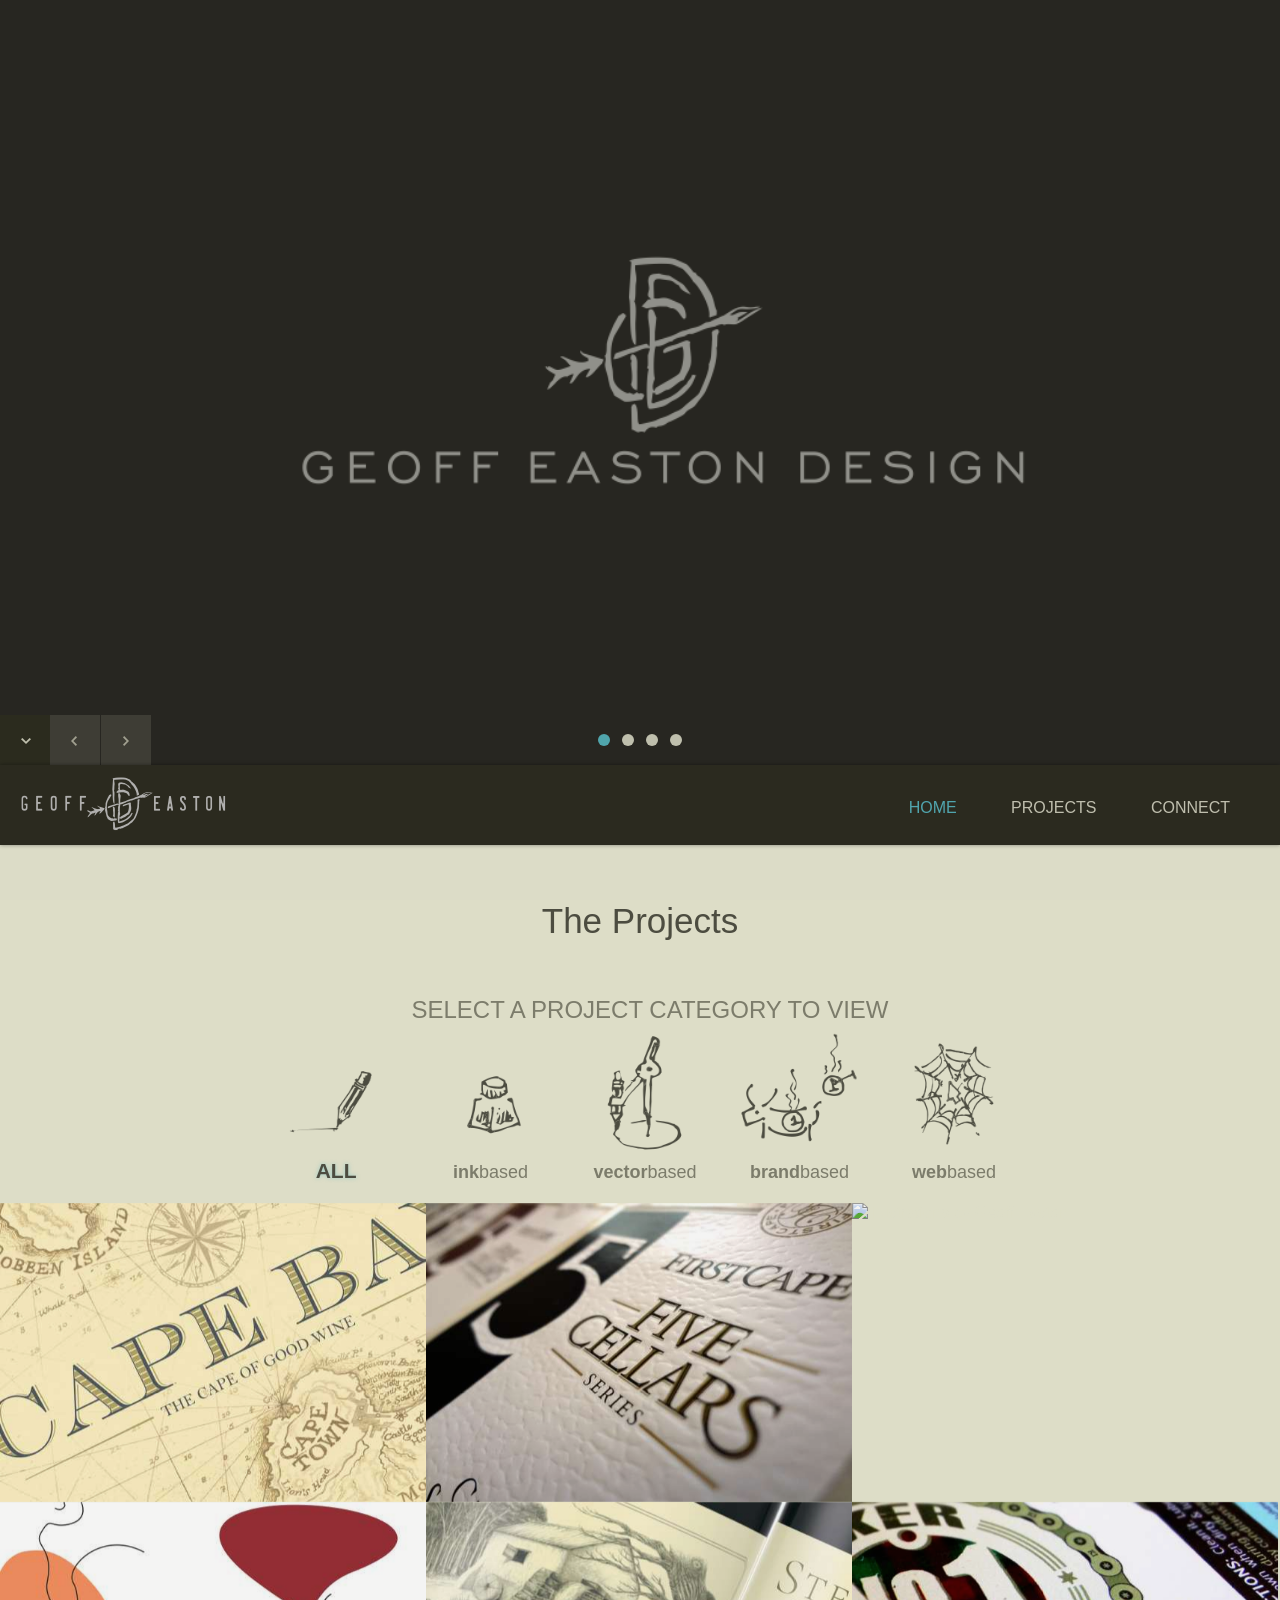
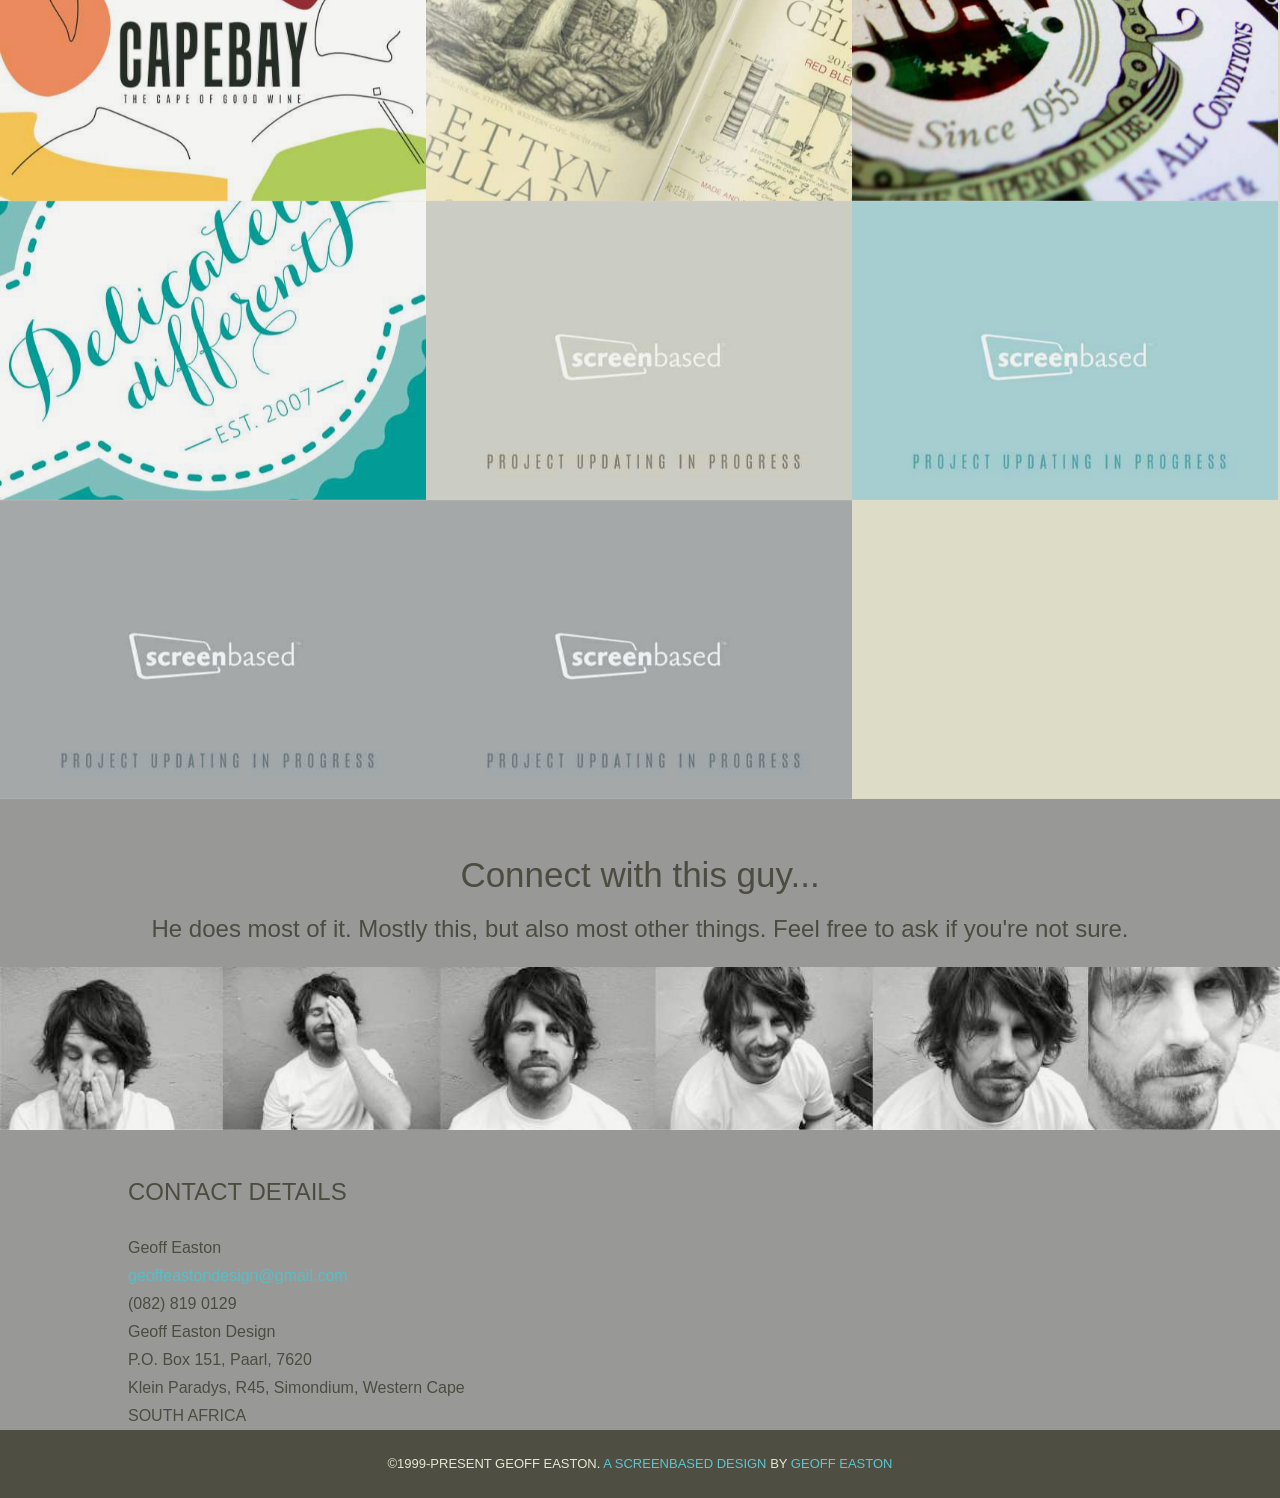
==== index.html @ 58794c1d "Update CSS and JS file paths to relative" ====
<!DOCTYPE html>
<!--[if lt IE 7]><html class="no-js lt-ie9 lt-ie8 lt-ie7" lang="en"> <![endif]-->
<!--[if (IE 7)&!(IEMobile)]><html class="no-js lt-ie9 lt-ie8" lang="en"><![endif]-->
<!--[if (IE 8)&!(IEMobile)]><html class="no-js lt-ie9" lang="en"><![endif]-->
<!--[if (IE 9)]><html class="no-js ie9" lang="en"><![endif]-->
<!--[if gt IE 8]><!--> <html lang="en-US"> <!--<![endif]-->
<head>

<!-- Meta Tags -->
<meta http-equiv="Content-Type" content="text/html; charset='UTF-8'" />
<meta charset="utf-8">
    <meta http-equiv="X-UA-Compatible" content="IE=edge">
   
<title>Geoff Easton | Graphic &amp; Web Design</title>   

<meta name="description" content="Graphic design, from concept to multiple applications — for screen based web applications, or onto any printed media, indoor/outdoor &amp; vehiclie branding applications. Part of the graphic evolution since 1999." /> 

<!-- Mobile Specifics -->
<meta name="viewport" content="width=device-width, initial-scale=1.0">
<meta name="HandheldFriendly" content="true"/>
<meta name="MobileOptimized" content="320"/>   

<!-- Mobile Internet Explorer ClearType Technology -->
<!--[if IEMobile]>  <meta http-equiv="cleartype" content="on">  <![endif]-->
<meta name="p:domain_verify" content="82f7ce774ece7b54156b6fbfa8136efe"/>
<!-- Bootstrap -->
<link href="./_include/css/bootstrap.min.css" rel="stylesheet">

<!-- Main Style -->
<link href="./_include/css/main.css" rel="stylesheet">

<!-- Supersized -->
<link href="./_include/css/supersized.css" rel="stylesheet">
<link href="./_include/css/supersized.shutter.css" rel="stylesheet">

<!-- FancyBox -->
<link href="./_include/css/fancybox/jquery.fancybox.css" rel="stylesheet">

<!-- Font Icons -->
<link href="./_include/css/fonts.css" rel="stylesheet">

<!-- Shortcodes -->
<link href="./_include/css/shortcodes.css" rel="stylesheet">

<!-- Responsive -->
<link href="./_include/css/bootstrap-responsive.min.css" rel="stylesheet">
<link href="./_include/css/responsive.css" rel="stylesheet">

<!-- Supersized -->
<link href="./_include/css/supersized.css" rel="stylesheet">
<link href="./_include/css/supersized.shutter.css" rel="stylesheet">

<!-- Google Font -->
<link href='http://fonts.googleapis.com/css?family=Titillium+Web:400,200,200italic,300,300italic,400italic,600,600italic,700,700italic,900' rel='stylesheet' type='text/css'>

<!-- Fav Icon -->
<link rel="icon" type="image/gif" href="favicon.ico">


<link rel="shortcut icon" href="#">

<link rel="apple-touch-icon" href="#">
<link rel="apple-touch-icon" sizes="114x114" href="#">
<link rel="apple-touch-icon" sizes="72x72" href="#">
<link rel="apple-touch-icon" sizes="144x144" href="#">

<!-- Modernizr -->
<script src="./_include/js/modernizr.js"></script>

<!-- Analytics -->
<script type="text/javascript">

  var _gaq = _gaq || [];
  _gaq.push(['_setAccount', 'Insert Your Code']);
  _gaq.push(['_trackPageview']);

  (function() {
    var ga = document.createElement('script'); ga.type = 'text/javascript'; ga.async = true;
    ga.src = ('https:' == document.location.protocol ? 'https://ssl' : 'http://www') + '.google-analytics.com/ga.js';
    var s = document.getElementsByTagName('script')[0]; s.parentNode.insertBefore(ga, s);
  })();

</script>
<!-- End Analytics -->

</head>


<body>

<!-- This section is for Splash Screen -->
<div class="ole">
<section id="jSplash">
	<div id="circle"></div>
</section>
</div>
<!-- End of Splash Screen -->

<!-- Homepage Slider -->
<div id="home-slider">	
    <div class="overlay"></div>

    <div class="slider-text">
    	<div id="slidecaption"></div>
    </div>   
	
	<div class="control-nav">
        <a id="prevslide" class="load-item"><i class="font-icon-arrow-simple-left"></i></a>
        <a id="nextslide" class="load-item"><i class="font-icon-arrow-simple-right"></i></a>
        <a id="nextsection" href="#work"><i class="font-icon-arrow-simple-down"></i></a>
		<ul id="slide-list"></ul>
        
        
    </div>
</div>
<!-- End Homepage Slider -->

<!-- Header -->
<header>
    <div class="sticky-nav">
    	<a id="mobile-nav" class="menu-nav" href="#menu-nav"></a>
        
        <div id="logo">
        	<a id="goUp" href="#home-slider" title="ScreenBased Graphic &amp; Web Design">ScreenBased</a>
        </div>
        
        <nav id="menu">
        	<ul id="menu-nav">
            	<li class="current"><a href="#home-slider">Home</a></li>
                <li><a href="#work">Projects</a></li>
                <li><a href="#contact">Connect</a></li>
				
            </ul>
        </nav>
        
    </div>
</header>
<!-- End Header -->

<!-- Our Work Section -->
<section id="work" class="page-alternate">
	
  	<!-- Title Page -->
        <header class="title-page">
            <h2 class="title">The Projects</h2>
        </header>
	<!-- End Title Page -->

    <!-- Portfolio Projects -->
   	 	<!-- Filter -->
            <nav id="options" class="work-nav text_align_center">
                <ul id="filters" class="option-set" data-option-key="filter">
                  	<h3 class="type-work">Select a project category to view</h3>
                    <li><a href="#filter" data-option-value="*" class="selected"><img id="half" src="_include/img/work/cat_sel/graphite.png"><br/> <b>ALL</b> </a></li>
					<li><a href="#filter" data-option-value=".ink"><img id="half" src="_include/img/work/cat_sel/ink.png"><br/> <b>ink</b>based </a></li>
                    <li><a href="#filter" data-option-value=".vector"><img id="half" src="_include/img/work/cat_sel/vector.png"><br/> <b>vector</b>based </a></li>
					<li><a href="#filter" data-option-value=".brand"><img id="half" src="_include/img/work/cat_sel/brand.png"><br/> <b>brand</b>based</a></li>
					<li><a href="#filter" data-option-value=".web"><img id="half" src="_include/img/work/cat_sel/web.png"><br/> <b>web</b>based</a></li>
                </ul>
            </nav>
		<!-- End Filter -->
     

            
      
               	
					<div id="projects" class="containerThumb">
                    	<ul id="thumbs" >
                        
									
                            
							
									<!-- Item Project and Filter Name CAPEBAY-->
                        	<li class="item-thumbs ink brand span4">
                            	<!-- Fancybox - Gallery Enabled - Title - Full Image -->
                            	<a class="hover-wrap" href="#capebay" role="button" data-toggle="modal"title="Product Label Design by Geoff Easton">
                                	<span class="overlay-img"></span>
                                    <span class="overlay-img-thumb font-icon-plus"></span>
                                </a>
                                <!-- Thumb Image and Description -->
                                <img src="_include/img/work/thumbs/CapeBay_thumb.jpg" alt="Product Label Design by Geoff Easton.">
                            </li>
                        	<!-- End Item Project -->
							
							
							
							<!-- Item Project and Filter Name 5_CELLARS-->
                        	<li class="item-thumbs brand vector span4">
                            	<!-- Fancybox - Gallery Enabled - Title - Full Image -->
                            	<a class="hover-wrap" href="#five" role="button" data-toggle="modal"title="Product Label Design by Geoff Easton">
                                	<span class="overlay-img"></span>
                                    <span class="overlay-img-thumb font-icon-plus"></span>
                                </a>
                                <!-- Thumb Image and Description -->
                                <img src="_include/img/work/thumbs/5cellars_thumb.jpg" alt="Product Label Design by Geoff Easton.">
                            </li>
                            
							
							
							<!-- Item Project and Filter Name LOST FACES OT LEGENDS-->
                        	<li class="item-thumbs ink span4">
                            	<!-- Fancybox - Gallery Enabled - Title - Full Image -->
                            	<a class="hover-wrap" href="#legend" role="button" data-toggle="modal"title="Illustrations by Geoff Easton">
                                	<span class="overlay-img"></span>
                                    <span class="overlay-img-thumb font-icon-plus"></span>
                                </a>
                                <!-- Thumb Image and Description -->
                                <img src="_include/img/work/thumbs/Illustration_thumb" alt="Illustrations by Geoff Easton.">
                            </li>
                        	<!-- End Item Project -->
							
							
							
							<!-- Item Project and Filter Name CAPEBAY MOUNTAIN RANGE-->
                        	<li class="item-thumbs vector brand span4">
                            	<!-- Fancybox - Gallery Enabled - Title - Full Image -->
                            	<a class="hover-wrap" href="#capebay_mt" role="button" data-toggle="modal"title="Product Label Design by Geoff Easton">
                                	<span class="overlay-img"></span>
                                    <span class="overlay-img-thumb font-icon-plus"></span>
                                </a>
                                <!-- Thumb Image and Description -->
                                <img src="_include/img/work/thumbs/CapeBayMount_thumb.jpg" alt="Product Label Design by Geoff Easton.">
                            </li>
                        	<!-- End Item Project -->
							
							
							
							<!-- Item Project and Filter Name STETTYN MILLSTONE RANGE-->
                        	<li class="item-thumbs ink brand span4">
                            	<!-- Fancybox - Gallery Enabled - Title - Full Image -->
                            	<a class="hover-wrap" href="#stettyn" role="button" data-toggle="modal"title="Illustrations and Product Label Design by Geoff Easton">
                                	<span class="overlay-img"></span>
                                    <span class="overlay-img-thumb font-icon-plus"></span>
                                </a>
                                <!-- Thumb Image and Description -->
                                <img src="_include/img/work/thumbs/stettyn_THUMB.jpg" alt="Product Label Design and Illustrations by Geoff Easton.">
                            </li>
                        	<!-- End Item Project -->
													
							
                            
							<!-- Item Project and Filter Name KER NO 1-->
                        	<li class="item-thumbs vector brand span4">
                            	<!-- Fancybox - Gallery Enabled - Title - Full Image -->
                            	<a class="hover-wrap" href="#ker" role="button" data-toggle="modal"title="Product Label Design by Geoff Easton">
                                	<span class="overlay-img"></span>
                                    <span class="overlay-img-thumb font-icon-plus"></span>
                                </a>
                                <!-- Thumb Image and Description -->
                                <img src="_include/img/work/thumbs/kerr1_thumb.jpg" alt="Product Label Design by Geoff Easton.">
                            </li>
                        	<!-- End Item Project -->
                            
							
							
							<!-- Item Project and Filter Name Delicately Different-->
                        	<li class="item-thumbs vector brand span4">
                            	<!-- Fancybox - Gallery Enabled - Title - Full Image -->
                            	<a class="hover-wrap" href="#DDiff" role="button" data-toggle="modal"title="Product Label Revamp by Geoff Easton">
                                	<span class="overlay-img"></span>
                                    <span class="overlay-img-thumb font-icon-plus"></span>
                                </a>
                                <!-- Thumb Image and Description -->
                                <img src="_include/img/work/thumbs/DDiff_thumb.jpg" alt="Product Label Revamp by Geoff Easton.">
                            </li>
                        	<!-- End Item Project -->
                            
							<!-- Item Project and Filter Name -->
                        	<li class="item-thumbs ink span4">
                            	<!-- Fancybox - Gallery Enabled - Title - Full Image -->
                            	<a class="hover-wrap fancybox" data-fancybox-group="gallery" title="Out of the Ink Well" href="_include/img/work/full/image-01-full.jpg">
                                	<span class="overlay-img"></span>
                                    <span class="overlay-img-thumb font-icon-plus"></span>
                                </a>
                                <!-- Thumb Image and Description -->
                                <img src="_include/img/work/thumbs/screenbased_upd81.jpg" alt="Soon to feature in this screen space – illustration by Geoff Easton.">
                            </li>
                        	<!-- End Item Project -->
                            
							<!-- Item Project and Filter Name -->
                        	<li class="item-thumbs brand span4">
                            	<!-- Fancybox Media - Gallery Enabled - Title - Link to Video -->
                            	<a class="hover-wrap fancybox" data-fancybox-group="gallery" title="Product Labeling" href="_include/img/work/full/image-01-full.jpg">
                                	<span class="overlay-img"></span>
                                    <span class="overlay-img-thumb font-icon-plus"></span>
                                </a>
                                <!-- Thumb Image and Description -->
                                <img src="_include/img/work/thumbs/screenbased_upd82.jpg" alt="Soon to feature in this screen space – product label devoloped by Geoff Easton.">
                            </li>
                        	<!-- End Item Project -->
                            
					
							<!-- Item Project and Filter Name -->
                        	<li class="item-thumbs web span4">
                            	<!-- Fancybox - Gallery Enabled - Title - Full Image -->
                            	<a class="hover-wrap fancybox" data-fancybox-group="gallery" title="Screenbased Web Design" href="_include/img/work/full/image-01-full.jpg">
                                	<span class="overlay-img"></span>
                                    <span class="overlay-img-thumb font-icon-plus"></span>
                                </a>
                                <!-- Thumb Image and Description -->
                                <img src="_include/img/work/thumbs/screenbased_upd83.jpg" alt="Soon to feature in this screen space – website development by Geoff Easton.">
                            </li>
                        	<!-- End Item Project -->
							<!-- Item Project and Filter Name -->
                        	<li class="item-thumbs web span4">
                            	<!-- Fancybox - Gallery Enabled - Title - Full Image -->
                            	<a class="hover-wrap fancybox" data-fancybox-group="gallery" title="Screenbased Web Design" href="_include/img/work/full/image-01-full.jpg">
                                	<span class="overlay-img"></span>
                                    <span class="overlay-img-thumb font-icon-plus"></span>
                                </a>
                                <!-- Thumb Image and Description -->
                                <img src="_include/img/work/thumbs/screenbased_upd83.jpg" alt="Soon to feature in this screen space – website development by Geoff Easton.">
                            </li>
                        	<!-- End Item Project -->
                        </ul>
                    </div>
                    
         
        <!-- End Portfolio Projects -->
</section>

<!-- End Our Work Section -->


<!-- Contact Section -->
<section id="contact" class="page">

    <!-- Title Page -->
    
        
           
            <div class="title-page">
                <h2 class="title">Connect with this guy...<h3 class="title-description">He does most of it. Mostly this, but also most other things. Feel free to ask if you're not sure.</h3></h2>
				<img  src="_include/img/theDesigner.jpg" alt="Geoff Easton — Designer, illustrator ... and sometimes normal person." title="Geoff Easton — Designer, illustrator ... and sometimes a normal person." >
        </div>
        

    <!-- End Title Page -->
   
       
        	<div class="contact-details">
        		<h3>Contact Details</h3>
                <ul>
				    <li>Geoff Easton</li>
                    <li><a href="mailto:geoffeastondesign@gmail.com">geoffeastondesign@gmail.com</a></li>
                    <li>(082) 819 0129</li>
                    <li>
                        Geoff Easton Design
                        <br>
                        P.O. Box 151, Paarl, 7620
                        <br>
						Klein Paradys, R45, Simondium, Western Cape
						<br>
                        SOUTH AFRICA
                    </li>
                </ul>
            </div>
       
    </section>
   

<!-- End Contact Section -->



<!-- Socialize 
<div id="social-area" class="page">
	<div class="container">
    	<div class="row">
            <div class="span12">
                <nav id="social">
                    <ul>
                        <li><a href="https://twitter.com/screenbased" title="Follow Me on Twitter" target="_blank"><span class="font-icon-social-twitter"></span></a></li>
                        <li><a href="http://www.behance.net/screenbased" title="Follow Me on Behance" target="_blank"><span class="font-icon-social-behance"></span></a></li>
                        <li><a href="https://www.facebook.com/ScreenBased" title="Follow Me on Facebook" target="_blank"><span class="font-icon-social-facebook"></span></a></li>
                        <li><a href="https://plus.google.com/goscreenbased" title="Follow Me on Google Plus" target="_blank"><span class="font-icon-social-google-plus"></span></a></li>
                        <li><a href="http://www.linkedin.com/in/geoffeaston" title="Follow Me on LinkedIn" target="_blank"><span class="font-icon-social-linkedin"></span></a></li>
                    </ul>
                </nav>
            </div>
        </div>
    </div>
</div>
End Socialize -->

<!-- Footer -->
<footer>
	<p class="credits">&copy;1999-PRESENT Geoff Easton. <a href="#" title="Geoff Easton Design| Responsive One Page Application">A ScreenBased Design</a> by <a href="#" title="Geoff Easton | Artist, Graphic &amp; Web Designer">Geoff Easton</a></p>
</footer>
<!-- End Footer -->

<!-- Back To Top -->
<a id="back-to-top" href="#">
	<i class="font-icon-arrow-simple-up"></i>
</a>
<!-- End Back to Top -->


<!-- Js -->
<script src="http://ajax.googleapis.com/ajax/libs/jquery/1.9.1/jquery.min.js"></script> <!-- jQuery Core -->
<script src="_include/js/bootstrap.min.js"></script> <!-- Bootstrap -->
<script src="_include/js/supersized.3.2.7.min.js"></script> <!-- Slider -->
<script src="_include/js/waypoints.js"></script> <!-- WayPoints -->
<script src="_include/js/waypoints-sticky.js"></script> <!-- Waypoints for Header -->
<script src="_include/js/jquery.isotope.js"></script> <!-- Isotope Filter -->
<script src="_include/js/jquery.fancybox.pack.js"></script> <!-- Fancybox -->
<script src="_include/js/jquery.fancybox-media.js"></script> <!-- Fancybox for Media -->
<script src="_include/js/jquery.tweet.js"></script> <!-- Tweet -->
<script src="_include/js/plugins.js"></script> <!-- Contains: jPreloader, jQuery Easing, jQuery ScrollTo, jQuery One Page Navi -->
<script src="_include/js/main.js"></script> <!-- Default JS -->
<!-- End Js -->



<!-- home of modals -->


<!-- modal name: Five Cellars -->
<div  class="modal fade" id="five" tabindex="-1" role="dialog" aria-labelledby="myModalLabel" aria-hidden="true">
    <div class="modal-dialog">
        <div class="modal-content">
            <div class="modal-header">
                <button type="button" class="close" data-dismiss="modal"><span aria-hidden="true">&times;</span></button>
                    <h4 class="modal-title" id="myModalLabel">BrandBased Vector Design  |  Product Label by Geoff Easton</h4> 
            </div>
            <div class="modal-body">
               <h5>FirstCape<sup>®</sup> FiveCellars<sup>®</sup> Series.</h5>
				<p>Iconic strong lines playing with inverted white space, embossed in a deep luxurious leather texture — character of this memorable newcomer to the FirstCape<sup>®</sup> lineup.</p><p>The number '5' — being recognised by almost every nationality across the globe, smashing the boundaries of translation for the enjoyment of a trusted and memorable brand in the true style of FirstCape<sup>®</sup>, home to The Family of Five Cellars<sup>®</sup>.</p> <img src="_include/img/slider-images/5cellars_label_G_Easton">	
				<img src="_include/img/slider-images/FirstCape_FiveCellars_Series_Label.jpg">			
			</div>
            <div class="modal-footer">
                <button type="button" class="btn btn-default" data-dismiss="modal">BACK</button>
            </div>
        </div>
    </div>
</div>

<!-- modal name: Stettyn -->
<div  class="modal fade" id="stettyn" tabindex="-1" role="dialog" aria-labelledby="myModalLabel" aria-hidden="true">
    <div class="modal-dialog">
        <div class="modal-content">
            <div class="modal-header">
                <button type="button" class="close" data-dismiss="modal"><span aria-hidden="true">&times;</span></button>
                    <h4 class="modal-title" id="myModalLabel">Illustration + BrandBased Design  |  Product Label by Geoff Easton</h4> 
            </div>
            <div class="modal-body">
               <h5>FirstCape<sup>®</sup>'s Stettyn Cellar Millstone Range.</h5>
				<p>For creation of this set of labels the rich history and heritage of Stettyn Cellars, one of the FirstCape<sup>®</sup> '5', provided the setting — an ancient old oak tree existing in the mist of the crashing current driving the steady motion of the revolving mill-wheel, fixed in the timeless foundation of stone.</p>
				<img src="_include/img/slider-images/Stettyn_Millhouse_by_GeoffEaston.jpg">	
				<p>Tranquility transformed to torque — a representation in a traditional style cross section with inscriptions provide the insight to the inner workings of the millworks at Stettyn, a Victorian era gear and wheel set, <i>circa 1891</i>.</p>
				<img src="_include/img/slider-images/Stettyn_Millworks_by_GeoffEaston.jpg">
				<img src="_include/img/slider-images/Pencil_techDraw_by_GEOFF_EASTON.jpg">
			  </div>	
            <div class="modal-footer">
                <button type="button" class="btn btn-default" data-dismiss="modal">BACK</button>
            </div>
        </div>
    </div>
</div>


<!-- modal name: legend -->
<div  class="modal fade" id="legend" tabindex="-1" role="dialog" aria-labelledby="myModalLabel" aria-hidden="true">
    <div class="modal-dialog">
        <div class="modal-content">
            <div class="modal-header">
                <button type="button" class="close" data-dismiss="modal"><span aria-hidden="true">&times;</span></button>
                    <h4 class="modal-title" id="myModalLabel">GraphiteBased Illustration  |  Illustrations by Geoff Easton</h4> 
            </div>
            <div class="modal-body">
               <h5>A collection of graphite pencil drawings dated since 1999. These are the lost faces of legends.</h5><p>Every time one of these relics light up our screens, or given the Lazeranian second breath of life when remembering them — joy wells up from experiencing their combined quality and singularity in existance.</p><img src="_include/img/slider-images/lost_faces_of_the_legends2_Illustarted_by_Geoff_Easton.jpg"><img src="_include/img/slider-images/lost_faces_of_the_legends_Illustarted_by_Geoff_Easton.jpg">
			</div>
            <div class="modal-footer">
                <button type="button" class="btn btn-default" data-dismiss="modal">BACK</button>
            </div>
        </div>
    </div>
</div>

<!-- modal name: ink -->
<div  class="modal fade" id="" tabindex="-1" role="dialog" aria-labelledby="myModalLabel" aria-hidden="true">
    <div class="modal-dialog">
        <div class="modal-content">
            <div class="modal-header">
                <button type="button" class="close" data-dismiss="modal"><span aria-hidden="true">&times;</span></button>
                    <h4 class="modal-title" id="myModalLabel">InkBased Design  |  Illustrations by Geoff Easton</h4> 
            </div>
            <div class="modal-body">
               <h5>A collection of illustrations produced since 1999, using ink, graphite pencil and other selected traditional medium.</h5>
				<p>
                Cloud-technology accessable directly from our artificially intelligent screen devices — apps casting shadows over ink ... this is the fired furnace for crafting with the techniques of the old world, soon to be forgotten by future generations.  <br/>
				However ... every time one of these relics light up our screens or given the Lazeranian second breath of life rooted to another ancient craft loved by man — the presentation and drinking of good wine — joy wells up from experiencing their combined quality and singularity in existance.</p>
				<img src="_include/img/slider-images/indianInk_wellAndFountain_by_GEOFF_EASTON.jpg">
			</div>
            <div class="modal-footer">
                <button type="button" class="btn btn-default" data-dismiss="modal">BACK</button>
            </div>
        </div>
    </div>
</div>


<!-- modal name: capebay cartographic -->
<div  class="modal fade" id="capebay" tabindex="-2" role="dialog" aria-labelledby="myModalLabel" aria-hidden="true">
    <div class="modal-dialog">
        <div class="modal-content">
            <div class="modal-header">
                <button type="button" class="close" data-dismiss="modal"><span aria-hidden="true">&times;</span></button>
                    <h4 class="modal-title" id="myModalLabel">BrandBased Design  |  Product Label by Geoff Easton</h4> 
            </div>
            <div class="modal-body"><h5>FirstCape<sup>®</sup> Cape Bay<sup>®</sup> , illustration in ink, intergrated with vector based graphic elements.</h5>
				<p>A label created for the Cape Bay<sup>®</sup> range of FirstCape<sup>®</sup> wine destined for the Eastern world region, merging a classic style layout with the cartographic features of the inland area and coastal outline of Table Bay and Robben Island. Rendered using an old style dipping pen and Black Indian ink, presenting the characteristics of this location from a time when the roots of the South African vineyards were laid down at the foot of the flat mountain, eversince bound to evolve into a foremost wine producing and exporting country.
                </p>
               <img src="_include/img/slider-images/indianInk_Cartography_by_GEOFF_EASTON.jpg"><img src="_include/img/slider-images/CapeBay_Product_Label_by_GEOFF_EASTON.jpg">
				
			</div>
            <div class="modal-footer">
                <button type="button" class="btn btn-default" data-dismiss="modal">BACK</button>
            </div>
        </div>
    </div>
</div>

<!-- modal name: capebay japanese style -->
<div  class="modal fade" id="capebay_mt" tabindex="-2" role="dialog" aria-labelledby="myModalLabel" aria-hidden="true">
    <div class="modal-dialog">
        <div class="modal-content">
            <div class="modal-header">
                <button type="button" class="close" data-dismiss="modal"><span aria-hidden="true">&times;</span></button>
                    <h4 class="modal-title" id="myModalLabel">BrandBased Vector Design  |  Product Label by Geoff Easton</h4> 
            </div>
            <div class="modal-body"><h5>FirstCape<sup>®</sup> Cape Bay<sup>®</sup> , Mountain Range — an abstract approach with vector based design elements inspired by the minimalistic qualities of the Japanese arts.</h5>
				<p>Telling the story of The Cape of Good Hope with mistifying and demistifying facts and features all the same.</p>
               <img src="_include/img/slider-images/CapeBay_Mountain_Reserve.jpg">
			</div>
			<div class="modal-footer">
                <button type="button" class="btn btn-default" data-dismiss="modal">BACK</button>
            </div>
        </div>
    </div>
</div>



<!-- modal name: Delicately Different -->
<div  class="modal fade" id="DDiff" tabindex="-2" role="dialog" aria-labelledby="myModalLabel" aria-hidden="true">
    <div class="modal-dialog">
        <div class="modal-content">
            <div class="modal-header">
                <button type="button" class="close" data-dismiss="modal"><span aria-hidden="true">&times;</span></button>
                    <h4 class="modal-title" id="myModalLabel">BrandBased Vector Design  |  Product Label 'Revamp' by Geoff Easton</h4> 
            </div>
            <div class="modal-body"><h5>A product label revamp for the Delicately Different<sup>TM</sup> range of biscuits and rusks with existing products already accentuating how uniquely different this very tasty bunch is.</h5><p>Requested to produce the names and identities for a few additions to the range, staying true to the unique style, characters in the shape of Luxury Time Almond Biscotti, Daybreak Bran Rusks and More Indulgent together with the big brother, Most Indulgent Chocolate Chip Cookies found their place in the edible rainbow of Delicately Different products, each with their own differently fitting personality. <br/>But... they surely don't just look good...</p>
               <img src="_include/img/slider-images/.jpg">
			</div>
			<div class="modal-footer">
                <button type="button" class="btn btn-default" data-dismiss="modal">BACK</button>
            </div>
        </div>
    </div>
</div>



<!-- modal name: KERno1_label_G_Easton -->
<div  class="modal fade" id="ker" tabindex="-2" role="dialog" aria-labelledby="myModalLabel" aria-hidden="true">
    <div class="modal-dialog">
        <div class="modal-content">
            <div class="modal-header">
                <button type="button" class="close" data-dismiss="modal"><span aria-hidden="true">&times;</span></button>
                    <h4 class="modal-title" id="myModalLabel">BrandBased Vector Design  |  Product Label by Geoff Easton</h4> 
            </div>
            <div class="modal-body">
				<h5><i>KER No.1<sup>TM</sup>, All Conditions Bicycle Chain Lubrication</i> — a product developed by Clive Kerr — wine-maker, mountain bike enthusiast, practical mind and descendant from the Kerr clan of Scotland.</h5>
				<p>Out in the remote location where Clive resides, his attitude of <i>"if you need it, just make it with what you have"</i> delivered the solution when the squeak of a dusty chain disturbed the joy of mountain biking in the unexplored paradise on his doorstep. Rigged up and ready to ride, it was no option to drive 80km for lube from the shop.</p>
					<p>The logical fix — instantly think up a recipe for highly effective chain lube, quickly mix it with ingredients readily available. Lube it. Ride it.</p><img src="_include/img/slider-images/KERno1_sky_G_Easton.jpg">	<p>Excited about discovering the superior qualities of his brew, Clive soon decided to refine and bottle the chain juice, slap on a label and share the benefits of <i>KER No.1<sup>TM</sup>, All Conditions Bicycle Chain Lubrication</i>. </p>			  
				<img src="_include/img/slider-images/KERno1_label_G_Easton.jpg">
					<p>Features in the design of the <i>KER No.1<sup>TM</sup></i> label involved Clive's roots to the Scottish heritage seen in the tartan of his clan; the lug work patterns as were crafted on the bicycles of the old heros; and a defining golden chain element wrapped around a chain ring — for emphasising the key purpose of the product — protection of your drive train. <br/>Ready to get cranked into motion!</p>
				<img src="_include/img/slider-images/KERno1_rd_G_Easton.jpg">
			</div>
			<div class="modal-footer">
                <button type="button" class="btn btn-default" data-dismiss="modal">BACK</button>
            </div>
        </div>
    </div>
</div>
</body>
</html>
---- _include/css/main.css ----
/*
Theme Name: Brushed 
Theme URI: http://www.themes.alessioatzeni.com/html/brushed/
Author: Alessio Atzeni
Author URI: http://www.alessioatzeni.com
Description: Personal Website and Portfolio of Alessio Atzeni
Version: 1.0
*/


/* ==================================================
   Basic Styles
================================================== */

html, body {
	height: 100%;
}

html, hmtl a{
	width:100%;
	font-size: 100%; 
	-webkit-text-size-adjust: 100%; 
	-ms-text-size-adjust: 100%;
}

body{
	color:#e7e7d1;
	background-color:#2e2e1f;
	font-weight:300;
	font-size:16px;
	font-family: "Open Sans", sans-serif;
	line-height:28px;
}


a{
	color:#5CC6D0;
	text-decoration: none;
	cursor: pointer;
	
	-webkit-transition: color 0.1s linear 0s;	
	   -moz-transition: color 0.1s linear 0s;
		 -o-transition: color 0.1s linear 0s;
		    transition: color 0.1s linear 0s;
}

a:hover,
a:active,
a:focus{
	outline: 0;
	color:#e7e7d1;
	text-decoration:none;
}

a img {
	border: none;
}

a > img {
	vertical-align: bottom;	
}

img {
	max-width: none;	
}

strong {
  	font-weight: 500;
}

p {
	margin: 0 0 15px;
}

hr {
	border-style: dashed;
	border-color: #3C3F45;
	border-bottom: none;
	border-left: none;
	border-right: none;
	margin: 0px 0;	
}



.align_left{
	float:left;
	margin:0 0px 0 0px;
}

.align_right{
	float:right;
	margin:0 0 0 0px;
}

.text_align_left {
	text-align: left;
}

.text_align_center {
	text-align: center;
}

.text_align_right {
	text-align: right;	
}

.color-text {
    color: #5CC6D0;
}

.through{
	text-decoration:line-through;
}

input, button, select, textarea {
	font-weight: 300;
	font-family: "Open Sans", sans-serif;
	outline: 0;
}

input:focus, 
textarea:focus,
input[type="text"]:focus {
	outline: 0;
}

input:-moz-placeholder,
textarea:-moz-placeholder {
  color: #BFC0C4;
}

input:-ms-input-placeholder,
textarea:-ms-input-placeholder {
  color: #BFC0C4;
}

input::-webkit-input-placeholder,
textarea::-webkit-input-placeholder {
  color: #BFC0C4;
}

/* ==================================================
   Code and Pre
================================================== */

code,
pre {
  	padding: 0 3px 2px;
  	-webkit-border-radius: 3px;
       -moz-border-radius: 3px;
            border-radius: 3px;
  	color: #4e4e43;
  	font-size: 12px;
  	font-family: Monaco, Menlo, Consolas, "Courier New", monospace;
}

code {
  	padding: 2px 4px;
  	border: 1px solid #dde4e9;
  	background-color: #F6F6F6;
  	color: #4e4e43;
  	white-space: nowrap;
}

pre {
  	display: block;
  	margin: 70px 50px;
  	padding: 30px;
  	border: 1px solid #dde4e9;
  	-webkit-border-radius: 4px;
       -moz-border-radius: 4px;
            border-radius: 4px;
  	background-color: #e7e7d1;
  	white-space: pre;
  	white-space: pre-wrap;
  	word-wrap: break-word;
  	word-break: break-all;
  	font-size: 12px;
  	line-height: 20px;
}

pre code {
  	padding: 0;
  	border: 0;
  	background-color: transparent;
  	color: inherit;
  	white-space: pre;
  	white-space: pre-wrap;
}

.pre-scrollable {
  	overflow-y: scroll;
  	max-height: 340px;
}

/* ==================================================
   Typography
================================================== */

h1,
h2,
h3,
h4,
h5,
h6{
	margin:0 0 20px 0;
	color:#4e4e43;
	font-weight:300;
	font-family: "Open Sans", sans-serif;
	line-height:1.5em;
}

h1{
	font-size:48px;
}

h2{
	font-size:36px;
}

h3{
	font-size:24px;
}

h4{
	font-size:20px;
}

h5{
	font-size:18px;
}

h6{
	font-size:16px;
}

h3.spec {
	color: #e7e7d1;
    font-size: 24px;
    font-weight: 300;
    line-height: 1em;
    margin-bottom: 30px;
}


/* ==================================================
   Margin Bottom Sets
================================================== */

.margin-0{
	margin-bottom:0 !important;
}

.margin-10{
	margin-bottom:10px !important;
}

.margin-15{
	margin-bottom:15px !important;
}

.margin-20{
	margin-bottom:20px !important;
}

.margin-30{
	margin-bottom:30px !important;
}

.margin-40{
	margin-bottom:40px !important;
}

.margin-50{
	margin-bottom:50px !important;
}

.margin-60{
	margin-bottom:60px !important;
}

.margin-70{
	margin-bottom:70px !important;
}

.margin-80{
	margin-bottom:80px !important;
}

/* ==================================================
   Home Slider
================================================== */

#home-slider {
	position: relative;
	overflow: hidden;
	height: 85%;
}

#home-slider .overlay { 
	position: absolute;
	width: 100%;
	height: 100%;
	background: #2e2e1f;
	
	opacity: 0.4;
	filter: alpha(opacity=4);
	z-index: 0;
}

#home-slider .slider-text {
	position: absolute;
	margin: 10%;
	width: 80%;
	height: auto;
	text-align: left;
	z-index: 2;	
}

#home-slider #slidecaption {
	
	line-height: 2.5em;
	margin: 0;
	text-shadow: 0px 1px 5px rgba(0, 0, 0, 8);
}


#home-slider .slide-content {
	font-size: 25px;
	color: #e7e7d1;
}
#home-slider .slide-content-l {
	font-size: 35px;
	color: #e7e7d1;
}



#home-slider .control-nav {
	position: absolute;
	width: 100%;
	background-colour: transparent;
	opacity: 0.8;
	filter: alpha(opacity=80);
	height: 50px;
	bottom: 0;
	z-index: 2;
}

#home-slider #nextslide,
#home-slider #prevslide {
	background-image: none;
	background-color: #4d4d43;
	display: inline-block;
	margin: 0;
	position: relative;
	top: 0;
	left: 0;
	right: 0;
	width: 50px;
	height: 50px;
	opacity: .8;
	filter: alpha(opacity=80);
	
	-webkit-transition: background 0.1s linear 0s;	
	   -moz-transition: background 0.1s linear 0s;
		 -o-transition: background 0.1s linear 0s;
		    transition: background 0.1s linear 0s;
}

#home-slider #nextslide {
	margin-left: -3px;	
}

#home-slider #nextsection {
	float:right;
}

#home-slider #nextslide:hover,
#home-slider #prevslide:hover {
	background-color:#5CC6D0;
}

#home-slider #nextslide i,
#home-slider #prevslide i {
	font-size: 16px;
	color: #e7e7d1;
	position: absolute;
	left: 50%;
	top: 50%;
	margin-top: -7px;
	line-height: 1em;
}

#home-slider #nextslide i {
	margin-left: -8px;	
}

#home-slider #prevslide i {
	margin-left: -9px;	
}

#home-slider ul#slide-list {
	top: 50%;
	padding: 0;
	margin:-6px 0 0 0;	
}

#home-slider ul#slide-list li {
	margin-right: 12px;
}

#home-slider ul#slide-list li:last-child {
	margin-right: 0;	
}

#home-slider ul#slide-list li a {
	background-color: #e7e7d1;
	background-image: none;
	width: 12px;
	height: 12px;
	
	-webkit-border-radius: 999px;
	-moz-border-radius: 999px;
	border-radius: 999px;	
	
	-webkit-transition: background 0.1s linear 0s;	
	   -moz-transition: background 0.1s linear 0s;
		 -o-transition: background 0.1s linear 0s;
		    transition: background 0.1s linear 0s;
}

#home-slider ul#slide-list li a:hover {
	background-color: #5CC6D0;	
}

#home-slider ul#slide-list li.current-slide a,
#home-slider ul#slide-list li.current-slide a:hover {
	background-color:#5CC6D0;
}

#home-slider #nextsection {
	background-color: #2e2e1f;
	margin: 0;
	position: relative;
	float:left;
	width: 50px;
	height: 50px;
	
	-webkit-transition: background 0.1s linear 0s;	
	   -moz-transition: background 0.1s linear 0s;
		 -o-transition: background 0.1s linear 0s;
		    transition: background 0.1s linear 0s;
}

#home-slider #nextsection:hover {
	background-color:#5CC6D0;
}

#home-slider #nextsection i {
	font-size: 16px;
	color: #e7e7d1;
	position: absolute;
	left: 50%;
	top: 50%;
	margin-top: -7px;
	line-height: 1em;
}

#home-slider #nextsection i {
	margin-left: -7px;	
}


/* ==================================================
   Header
================================================== */

header {
	width: 100%;
	z-index: 99;
}

header .sticky-nav {
	position: relative;
	width: 100%;
	height: 80px;
	background: #2e2e1f;
	opacity: .8;
	filter: alpha(opacity=80);
	z-index: 1001;
	
	-webkit-box-shadow: 0 0px 4px rgba(0, 0, 0, 0.5);
	-moz-box-shadow: 0 0px 4px rgba(0, 0, 0, 0.5);
	box-shadow: 0 0px 4px rgba(0, 0, 0, 0.5);
}

header .sticky-nav.stuck {
	position: fixed;
	top: 0;
	left: 0;
	z-index: 1001;
}

header #logo {
	color: #e7e7d1;
	float: left;
	padding: 5px 0;
	margin-left: 20px;
}

header #logo a {
	background: url(../img/logo.png) no-repeat;
	width: 207px;
	height: 70px;
	text-indent: -9999px;
	display: block;
	opacity: 0.8;
	filter: alpha(opacity=80);
	
	-webkit-transition: opacity 0.25s ease-in-out 0s;	
	   -moz-transition: opacity 0.25s ease-in-out 0s;
		 -o-transition: opacity 0.25s ease-in-out 0s;
		    transition: opacity 0.25s ease-in-out 0s;	
}

header #logo a:hover {
	opacity: 1;
	filter: alpha(opacity=100);	
}

nav#menu {
	float: right;
	margin: 13px 50px 0px 0px;
}

nav#menu #menu-nav {
	margin: 0;
	padding: 0;	
}

nav#menu #menu-nav li {
	list-style: none;
	display: inline-block;
	margin-left: 50px;	
}

nav#menu #menu-nav li:first-child {
	margin-left: 0;	
}

nav#menu #menu-nav li a {
	color: #e7e7d1;
	font-size: 16px;
	font-weight: 300;
	line-height: 60px;
	display: block;
	text-transform: uppercase;
}

nav#menu #menu-nav li.current a,
nav#menu #menu-nav li a:hover {
	color: #5CC6D0;
}


/* ==================================================
   Mobile Navigation
================================================== */

#mobile-nav {
	display: none;	
}

.menu-nav {
	background:url(../img/menu-mobile.png) 0 0 no-repeat;
	width: 16px;
	height: 16px;
	display: block;
	margin: 22px 0 0 0;
	
	-webkit-transform: rotate(0deg);
	   -moz-transform: rotate(0deg);
		-ms-transform: rotate(0deg);
		 -o-transform: rotate(0deg);
			transform: rotate(0deg);
	
	-webkit-transition: -webkit-transform 250ms ease-out 0s;	
	   -moz-transition: -moz-transform 250ms ease-out 0s;
		 -o-transition: -o-transform 250ms ease-out 0s;
		    transition: transform 250ms ease-out 0s;
}

.menu-nav.open {
	background-position: 0 -16px;
		  
	-webkit-transform: rotate(-180deg);
	   -moz-transform: rotate(-180deg);
		-ms-transform: rotate(-180deg);
		 -o-transform: rotate(-180deg);
			transform: rotate(-180deg);
	
	-webkit-transition: -webkit-transform 250ms ease-out 0s;	
	   -moz-transition: -moz-transform 250ms ease-out 0s;
		 -o-transition: -o-transform 250ms ease-out 0s;
		    transition: transform 250ms ease-out 0s;	
}

#navigation-mobile {
	display: none;
	text-align: center;
	width: 100%;
	background: #4e4e43;	
	opacity: 0.8;
	filter: alpha(opacity=80);	
	border-bottom: 1px solid #2e2e1f;
	position: relative;
	float: left;
	z-index: 9999;
}

#navigation-mobile li {
	list-style: none;
	border-top: 1px solid #2e2e1f;
}

#navigation-mobile li a{
	display: block;
	font-size: 16px;
	text-transform: uppercase;
	padding: 15px 0;
}


/* ==================================================
   Section Page
================================================== */

.page {
	background: #9f9f9f;
	opacity: 0.95;
	filter: alpha(opacity=95);	
	
	padding: 50px 0px 0px 0px;
	position: relative;
	z-index: 99;
}



.page-alternate {
	background: #E7E7D1;
	opacity: 0.95;
	filter: alpha(opacity=95);	
	padding: 50px 0px 0px 0px;
	position: relative;
	z-index: 99;
}

.title-page {
	text-align: center;
	margin-bottom: 50px;	
}

.title-page .title {
	font-size: 35px;
	margin: 0 0 10px 0;
	color:#4e4e43;
}

.title-page .title-description {
	font-size: 24px;
	font-weight: 200;
	
}

.page img{
	width:100%;
	padding:0px 0px;
}

.page-alternate img{
	width:100%;
	padding:0px 0px;
}




/* ==================================================
   Section Portfolio
================================================== */

#half {
    width: 120px;
	align: center;
	margin-right: 20px;
	padding-bottom:10px;
}

#half a {
	opacity: 0.8;
	filter: alpha(opacity=80);
	
	-webkit-transition: opacity 0.25s ease-in-out 0s;	
	   -moz-transition: opacity 0.25s ease-in-out 0s;
		 -o-transition: opacity 0.25s ease-in-out 0s;
		    transition: opacity 0.25s ease-in-out 0s;	
}

#half a:hover {
	width: 120px;
	opacity: 1;
	filter: alpha(opacity=100);	
-webkit-transition: all 250ms ease-out 0s;	
	   -moz-transition: all 250ms ease-out 0s;
	       -o-transition: all 250ms ease-out 0s;
		       transition: all 250ms ease-out 0s;
}	
	
.type-work {
	color:#818170;
	font-size: 24px;
	font-weight: 300;
	margin-bottom: 10px;
	line-height: 1em;
	text-transform: uppercase;
}

.work-nav #filters {
	margin: 0;
	padding: 0px 0px 0px 20px;
	list-style: none;
}

.work-nav #filters li {
	margin: 0px 0 20px 0px;
	padding: 0;
	display: inline-block;
	text-align:center;
}

.work-nav #filters li a {
	color: #818170;
	font-size: 18px;
	display: inline;	
	margin: 0px 10px 15px 10px;
	
}


.work-nav #filters li a.selected {
	color: #4e4e43;
	font-size:21px;
	-webkit-text-shadow: 0 0px 4px rgba(92, 198, 208, 0.5);
	-moz-text-shadow: 0 0px 4px rgba(92, 198, 208, 0.5);
	text-shadow: 0 0px 4px rgba(92, 198, 208, 0.5);
}


.work-nav #filters li a:hover {
	color: #4e4e43;
	font-size:21px;
	-webkit-text-shadow: 0 0px 4px rgba(92, 198, 208, 1);
	-moz-text-shadow: 0 0px 4px rgba(92, 198, 208, 1);
	text-shadow: 0 0px 4px rgba(92, 198, 208, 1);

	-webkit-transition: all 450ms ease-out 0s;	
	   -moz-transition: all 450ms ease-out 0s;
	       -o-transition: all 450ms ease-out 0s;
		       transition: all 450ms ease-out 0s;
	
}



	
#thumbs {
	margin: 0;
	padding: 0;	
}

#thumbs li {
	list-style-type: none;width:33.3%!important;
}


.item-thumbs{
  
	margin: 0px!important;
	cursor: pointer;
}

.item-thumbs a + img {
	
}

.item-thumbs .hover-wrap {
	position: absolute;
	display: block;
	width: 100%;
	height: 100%;
	
	opacity: 0;
	filter: alpha(opacity=0);
	
	-webkit-transition: all 450ms ease-out 0s;	
	   -moz-transition: all 450ms ease-out 0s;
		 -o-transition: all 450ms ease-out 0s;
		    transition: all 450ms ease-out 0s;
		  
	-webkit-transform: rotateX(180deg) scale(0.5,0.5);
	   -moz-transform: rotateX(180deg) scale(0.5,0.5);
		-ms-transform: rotateX(180deg) scale(0.5,0.5);
		 -o-transform: rotateX(180deg) scale(0.5,0.5);
			transform: rotateX(180deg) scale(0.5,0.5);	
}

.item-thumbs:hover .hover-wrap,
.item-thumbs.active .hover-wrap {
	opacity: 1;
	filter: alpha(opacity=100);
	
	-webkit-transform: rotateX(0deg) scale(1,1);
	   -moz-transform: rotateX(0deg) scale(1,1);
		-ms-transform: rotateX(0deg) scale(1,1);
		 -o-transform: rotateX(0deg) scale(1,1);
		    transform: rotateX(0deg) scale(1,1);
}

.item-thumbs .hover-wrap .overlay-img {
	position: absolute;
	width: 100%;
	height: 100%;
	background-color: #2e2e1f;
	
	opacity: 0.3;
	filter: alpha(opacity=30);
}

.item-thumbs .hover-wrap .overlay-img-thumb {
	position: absolute;
	top: 50%;
	left: 50%;
	margin: -16px 0 0 -16px;
	color: #4e4e43;
	font-size: 32px;
	line-height: 1em;
	
    opacity: 0.8;
	filter: alpha(opacity=80);
}	



/* ==================================================
   Modals
================================================== */

.modal-backdrop{
    background-color:#2e2e1f;
}

.modal-backdrop,.modal-backdrop.fade.in{
    opacity:.7;
    filter:alpha(opacity=70)
}

.modal{
    position:fixed;
    top: 0px;
	left:0px;
	right:0px;
	bottom:0px;
    padding-left:0%;
    padding-right:20%;
    z-index:9999;
    width:80%;
	height:100%;
	margin-left:10%;
    color:#4e4e43;
	background-color:transparent;
    border:0px solid #999;
    border:0px solid rgba(0,0,0,0.3);
   *border:0px solid #999;
    -webkit-border-radius:0px;
    -moz-border-radius:0px;
    border-radius:0px;
    outline:0;
    -webkit-box-shadow:0 0px 0px rgba(0,0,0,0);
    -moz-box-shadow:0 0px 0px rgba(0,0,0,0);
    box-shadow:0 0px 0px rgba(0,0,0,0);
    -webkit-background-clip:padding-box;
    -moz-background-clip:padding-box;
    background-clip:padding-box;
	display:none;
	overflow-y:scroll;
	
}

.modal body {overflow-y: hidden;}
.modal.fade{
    top:-25%;
    -webkit-transition:opacity .3s linear,top .3s ease-out;
    -moz-transition:opacity .3s linear,top .3s ease-out;
    -o-transition:opacity .3s linear,top .3s ease-out;
    transition:opacity .3s linear,top .3s ease-out
}

.modal.fade.in{
    top:0%;
}

.modal-title {
    color:#4e4e43;
}

.modal-header{
    
	background-color:#e7e7d1;
	padding:9px 20px 5px 20px;
    border-bottom:0px solid #eee;
	opacity: 0.8;
	filter: alpha(opacity=80);
}


.modal-header h5{
   
	color:#4e4e43;
	margin:20px;
    line-height:2em;
}
.modal-body{
    max-height:100%;
	background-color: #e7e7d1;
	padding:0px!important;
	overflow-y: visible;
    
}

.modal-body img {
    max-width:100%;
    overflow-x:hidden;
}




.modal p {
    padding:0px 20px;
}
.modal h5 {
    padding:5px 20px;
}



.modal-form{
    margin-bottom:0px;
}

.modal-footer{
    position:fixed;
	bottom:0px;
	padding:5px 5px 10px 25px;
    margin-bottom:0px;
    text-align:right;
    background-color:transparent;
    border-top:0px solid #ddd;
    -webkit-border-radius:0px;
    -moz-border-radius:0px;
    border-radius:0px;
   *zoom:1;
    -webkit-box-shadow:inset 0 0px 0px #4e4e43;
    -moz-box-shadow:inset 0 0px 0px #4e4e43;
    box-shadow:inset 0 0px 0px #4e4e43;
	opacity: 0.8;
	filter: alpha(opacity=80);
}


/* ==================================================
   About Section
================================================== */

.profile-name {
	margin-bottom: 15px;	
}

.profile-description {
	margin-bottom: 25px;	
}

.image-wrap {
	position: relative;
	overflow: hidden;
	margin-bottom: 25px;
	cursor: pointer;
}

.image-wrap img {
	width: 100%;	
}

.image-wrap  .hover-wrap {
	position: absolute;
	display: block;
	width: 100%;
	height: 100%;
	
	opacity: 0;
	filter: alpha(opacity=0);
	
	-webkit-transition: all 450ms ease-out 0s;	
	   -moz-transition: all 450ms ease-out 0s;
		 -o-transition: all 450ms ease-out 0s;
		    transition: all 450ms ease-out 0s;
		  
	-webkit-transform: rotateX(180deg) scale(0.5,0.5);
	   -moz-transform: rotateX(180deg) scale(0.5,0.5);
		-ms-transform: rotateX(180deg) scale(0.5,0.5);
		 -o-transform: rotateX(180deg) scale(0.5,0.5);
			transform: rotateX(180deg) scale(0.5,0.5);	
}

.image-wrap:hover .hover-wrap,
.image-wrap.active .hover-wrap {
	opacity: 1;
	filter: alpha(opacity=100);
	
	-webkit-transform: rotateX(0deg) scale(1,1);
	   -moz-transform: rotateX(0deg) scale(1,1);
		-ms-transform: rotateX(0deg) scale(1,1);
		 -o-transform: rotateX(0deg) scale(1,1);
		    transform: rotateX(0deg) scale(1,1);
}

.image-wrap .hover-wrap .overlay-img {
	position: absolute;
	width: 100%;
	height: 100%;
	background: #818170;
	
	opacity: 0.80;
	filter: alpha(opacity=80);
}

.image-wrap .hover-wrap .overlay-text-thumb {
	position: absolute;
	width: 100%;
	height: 32px;
	top: 50%;
	margin: -16px 0 0 0;
	color: #e7e7d1;
	font-size: 20px;
	font-weight: 300;
	line-height: 32px;
	text-transform: uppercase;
	text-align: center;
	
	opacity: 1;
	filter: alpha(opacity=100);
}

.social-icons {
	margin: 0;
	padding: 0;
}

.social-icons li {
	display: inline-block;
	margin-left: 15px;	
}

.social-icons li:first-child {
	margin-left: 0;
}

.social-icons li a{
	color: #4e4e43;
	font-size: 16px;
	line-height: 1em;
	width: 16px;
	height: 16px;
	
	opacity: 0.5;
	filter: alpha(opacity=50);
	
	-webkit-transition: opacity 0.1s linear 0s;	
	   -moz-transition: opacity 0.1s linear 0s;
		 -o-transition: opacity 0.1s linear 0s;
		    transition: opacity 0.1s linear 0s;
}

.social-icons li a:hover{
	opacity: 1;
	filter: alpha(opacity=100);
}

/* ==================================================
   Contact Section
================================================== */
.contact-details {
	width:80%;
	margin-left:10%;
}

.contact-details h3 {
	color: #4e4e43;
    font-size: 24px;
    font-weight: 300;
    margin-bottom: 30px;
	line-height: 1em;
    text-transform: uppercase;
}

.contact-details ul {
	margin: 0;
	padding: 0;
	list-style: none;	
	text-aling:left:
}

.contact-details ul li {
	color: #4e4e43;
	margin: 0 0 0px;
	line-height: 28px;
	padding: 0;	
}

#contact-form {
	margin-bottom: 0;	
}

#contact-form p {
	margin-bottom: 1px;	
}

#contact-form input,
#contact-form textarea {
    border: none;
	-webkit-border-radius: 0;
	-moz-border-radius: 0;
    border-radius: 0;
	
    -webkit-box-shadow: none;
	-moz-box-shadow: none;
	box-shadow: none;
	
	background: #4e4e43;
    color: #e7e7d1;
    font-size: 16px;
    height: auto;
    padding: 15px;
	margin: 0;
	
    resize: none;
}

#contact-form input {
    width: 100%;
	-webkit-box-sizing: border-box;
	-moz-box-sizing: border-box;
	box-sizing: border-box;
}

#contact-form textarea {
    width: 100%;
	resize: vertical;
	-webkit-box-sizing: border-box;
	-moz-box-sizing: border-box;
	box-sizing: border-box;
}

#contact-form .submit {
    background: #4e4e43;
    color: #e7e7d1;
    cursor: pointer;
    display: inline-block;
    font-size: 18px;
    font-weight: 500;
    padding: 16px 40px;
    text-align: center;
    vertical-align: middle;
    width: auto;
	margin-top: 30px;
	
	-webkit-transition: background 0.1s linear 0s, color 0.1s linear 0s;	
	   -moz-transition: background 0.1s linear 0s, color 0.1s linear 0s;
		 -o-transition: background 0.1s linear 0s, color 0.1s linear 0s;
		    transition: background 0.1s linear 0s, color 0.1s linear 0s;
}

#contact-form .submit:hover {
    background: #5CC6D0;
    color: #e7e7d1;
}

#response {
	margin-top: 20px;
	color: #e7e7d1;
}


/* ==================================================
   Twitter Feed
================================================== */

#twitter-feed {
	padding: 100px 0 90px;
	text-align: center;	
}

#twitter-feed .follow {
	position: absolute;
	bottom: 30px;
	left: 50%;
	margin-left: -8px;
	font-size: 16px;	
}

#ticker .tweet_list {
	margin: 0;
	padding: 0;
	height: 64px;
	list-style: none;
	overflow-y: hidden;	
}

#ticker .tweet_list li {
	font-size: 18px;
	height: 64px;
	line-height: 28px;
	overflow: hidden;
}

#ticker .tweet_list .tweet_time a {
	color: #7f8289;
	font-size: 14px;
	font-style: italic;
	margin-left: 10px;	
}

#ticker .tweet_list .tweet_time a:hover {
	color: #e7e7d1;	
}


/* ==================================================
   Social Area
================================================== */

#social-area {
    text-align: center;
}

#social-area #social ul {
	margin: 0;
	padding: 0;
}

#social-area #social ul li {
	display: inline-block;
	margin-left: 30px;
	list-style: none;
	cursor: pointer;
}

#social-area #social ul li:first-child {
	margin-left: 0;
}

#social ul li a {
	display: block;
	width: 70px;
	height: 70px;

	background: #4e4e43;
	
	-webkit-transition: all 400ms ease-out 0s;	
	   -moz-transition: all 400ms ease-out 0s;
		 -o-transition: all 400ms ease-out 0s;
		    transition: all 400ms ease-out 0s;
	
	-webkit-transform: rotateX(180deg);
	   -moz-transform: rotateX(180deg);
		-ms-transform: rotateX(180deg);
		 -o-transform: rotateX(180deg);
			transform: rotateX(180deg);
}

#social ul li a span {
	display: inline-block;
	margin: 0;
	color: #e7e7d1;
	font-size: 32px;
	line-height: 70px;
	
	opacity: 0.5;
	filter: alpha(opacity=50);
	
	-webkit-transition: all 400ms ease-out 0s;	
	   -moz-transition: all 400ms ease-out 0s;
		 -o-transition: all 400ms ease-out 0s;
		    transition: all 400ms ease-out 0s;
		  
	-webkit-transform: rotateX(180deg);
	   -moz-transform: rotateX(180deg);
		-ms-transform: rotateX(180deg);
		 -o-transform: rotateX(180deg);
			transform: rotateX(180deg);
}

#social ul li:hover a,
#social ul li.active a {
	background-color: #5CC6D0;	
	
	-webkit-transform: rotateX(0deg);
	   -moz-transform: rotateX(0deg);
		-ms-transform: rotateYX0deg);
		 -o-transform: rotateX(0deg);
		    transform: rotateX(0deg);
}

#social ul li:hover a span,
#social ul li.active a span {
	color: #e7e7d1;
	opacity: 1;
	filter: alpha(opacity=100);
	
	-webkit-transform: rotateX(0deg);
	   -moz-transform: rotateX(0deg);
		-ms-transform: rotateX(0deg);
		 -o-transform: rotateX(0deg);
			transform: rotateX(0deg);
}

/* ==================================================
   Footer
================================================== */

footer {
	position: relative;
	width: 100%;
	height: auto;
	background: #4e4e43;
	text-align: center;
	z-index: 99;
}

footer .credits {
	color: #e7e7d1;
	font-size: 13px;
	margin-bottom: 0;
	padding: 20px 0;
	text-transform: uppercase;	
}

/* ==================================================
   Back to Top
================================================== */

#back-to-top {
	display: none;
	background-color: #4e4e43;
	margin: 0;
	position: fixed;
	bottom: 0;
	left: 0;
	width: 50px;
	height: 50px;
	z-index: 99;
	
	-webkit-transition: background 0.1s linear 0s;	
	   -moz-transition: background 0.1s linear 0s;
		 -o-transition: background 0.1s linear 0s;
		    transition: background 0.1s linear 0s;
}

#back-to-top:hover {
	background-color:#5CC6D0;
}

#back-to-top i {
	font-size: 16px;
	color: #e7e7d1;
	position: absolute;
	left: 50%;
	top: 50%;
	margin-top: -7px;
	line-height: 1em;
}

#back-to-top i {
	margin-left: -7px;	
}


/* ==================================================
   Preloader
================================================== */

#jpreOverlay,
#jSplash {
	background-color: #2e2e1f;
	position: absolute;
	width: 100%;
	height: 100%;
	z-index: 700;
}

#jpreSlide{
	position: absolute;
	top: 50% !important;
	left: 50% !important;
	margin: -50px 0 0 -50px;
	width: 100px;
	height: 100px;
}

#jpreLoader {
	position: relative !important;
	width: 100% !important;
	height: 100% !important;
	top: 0 !important;	
}

#jprePercentage {
	width: 50px;
	height: 50px !important;
	line-height: 50px;
	position: absolute !important;
	text-align: center;
	left: 50%;
	top: 50%;
	margin: -25px 0 0 -25px;
	z-index: 800;
	
	font-size: 24px;
	color: #2e2e1f;	

	-webkit-animation: circle 1s infinite forwards;
	   -moz-animation: circle 1s infinite forwards;
		-ms-animation: circle 1s infinite forwards;
		 -o-animation: circle 1s infinite forwards;
			animation: circle 1s infinite forwards;
}

#circle {
	position: absolute;
	top: 50%;
	left: 50%;
	z-index: 11;
	margin: -50px 0 0 -50px;
	width: 100px;
	height: 100px;
	background: #e7e7d1;
	-webkit-border-radius: 10px;
	-moz-border-radius: 10px;
	border-radius: 10px;
	opacity: 0;
	filter: alpha(opacity=0);
			
	-webkit-animation: circle 1s infinite forwards;
	   -moz-animation: circle 1s infinite forwards;
		-ms-animation: circle 1s infinite forwards;
			animation: circle 1s infinite forwards;
}

@-webkit-keyframes circle {
	0% {-webkit-transform: rotateY(0deg);
		-webkit-animation-timing-function: ease-in;
	}
	50% {-webkit-transform: rotateX(180deg);
		-webkit-animation-timing-function: ease-out;
	}
	100% {-webkit-transform: rotateX(0deg);
		-webkit-animation-timing-function: ease-in;
	}
}

@-moz-keyframes circle {
	0% {-moz-transform: rotateX(0deg);
	}
	50% {-moz-transform: rotateX(180deg);
		-moz-animation-timing-function: ease-out;
	}
	100% {-moz-transform: rotateX(0deg);
		-moz-animation-timing-function: ease-in;
	}
}

@-ms-keyframes circle {
	0% {-ms-transform: rotateX(0deg);
		-ms-animation-timing-function: ease-in;
	}
	50% {-ms-transform: rotateX(180deg);
		-ms-animation-timing-function: ease-out;
	}
	100% {-ms-transform: rotateX(0deg);
		-ms-animation-timing-function: ease-in;
	}
}

@-o-keyframes circle {
	0% {-o-transform: rotateX(0deg);
		-o-animation-timing-function: ease-in;
	}
	50% {-o-transform: rotateX(180deg);
		-o-animation-timing-function: ease-out;
	}
	100% {-o-transform: rotateX(0deg);
		-o-animation-timing-function: ease-in;
	}
}

@keyframes circle {
	0% {transform: rotateX(0deg);
		animation-timing-function: ease-in;
	}
	50% {transform: rotateX(180deg);
		animation-timing-function: ease-out;
	}
	100% {transform: rotateX(0deg);
		animation-timing-function: ease-in;
	}
}


/* ==================================================
   Isotope Filtering
================================================== */

/**** Isotope Filtering ****/

.isotope-item {
  z-index: 2;
}

.isotope-hidden.isotope-item {
  pointer-events: none;
  z-index: 1;
}

/**** Isotope CSS3 transitions ****/

.isotope,
.isotope .isotope-item {
  -webkit-transition-duration: 0.8s;
     -moz-transition-duration: 0.8s;
      -ms-transition-duration: 0.8s;
       -o-transition-duration: 0.8s;
          transition-duration: 0.8s;
}

.isotope {
  -webkit-transition-property: height, width;
     -moz-transition-property: height, width;
      -ms-transition-property: height, width;
       -o-transition-property: height, width;
          transition-property: height, width;
}

.isotope .isotope-item {
  -webkit-transition-property: -webkit-transform, opacity;
     -moz-transition-property:    -moz-transform, opacity;
      -ms-transition-property:     -ms-transform, opacity;
       -o-transition-property:      -o-transform, opacity;
          transition-property:         transform, opacity;
}

/**** disabling Isotope CSS3 transitions ****/

.isotope.no-transition,
.isotope.no-transition .isotope-item,
.isotope .isotope-item.no-transition {
  -webkit-transition-duration: 0s;
     -moz-transition-duration: 0s;
      -ms-transition-duration: 0s;
       -o-transition-duration: 0s;
          transition-duration: 0s;
}

/* End: Recommended Isotope styles */



/* disable CSS transitions for containers with infinite scrolling*/
.isotope.infinite-scrolling {
  -webkit-transition: none;
     -moz-transition: none;
      -ms-transition: none;
       -o-transition: none;
          transition: none;
}
---- _include/css/supersized.css ----
/*

	Supersized - Fullscreen Slideshow jQuery Plugin
	Version : 3.2.7
	Site	: www.buildinternet.com/project/supersized
	
	Author	: Sam Dunn
	Company : One Mighty Roar (www.onemightyroar.com)
	License : MIT License / GPL License
	
*/

* { margin:0; padding:0; }
img { border:none; }

#supersized-loader { position:absolute; top:50%; left:50%; z-index:0; width:60px; height:60px; margin:-30px 0 0 -30px; text-indent:-999em; background:url(../img/progress.gif) no-repeat center center;}

#supersized {  display:block; position:fixed; left:0; top:0; overflow:hidden; z-index:-1; height:100%; width:100%; margin:0; padding:0; }
#supersized img { width:auto; height:auto; position:relative; display:none; outline:none; border:none; }
#supersized.speed img { -ms-interpolation-mode:nearest-neighbor; image-rendering: -moz-crisp-edges; }	/*Speed*/
#supersized.quality img { -ms-interpolation-mode:bicubic; image-rendering: optimizeQuality; }			/*Quality*/

#supersized li { display:block; list-style:none; z-index:-30; position:fixed; overflow:hidden; top:0; left:0; width:100%; height:100%; background:#111; }
#supersized a { width:100%; height:100%; display:block; }
#supersized li.prevslide { z-index:-20; }
#supersized li.activeslide { z-index:-10; }
#supersized li.image-loading { background:#111 url(../img/progress.gif) no-repeat center center; width:100%; height:100%; }
#supersized li.image-loading img{ visibility:hidden; }
#supersized li.prevslide img, #supersized li.activeslide img{ display:inline-block; }
---- _include/css/supersized.shutter.css ----
/*

Supersized - Fullscreen Slideshow jQuery Plugin
Version : 3.2.7
Site	: www.buildinternet.com/project/supersized

Theme 	: Shutter 1.2
Author	: Sam Dunn
Company : One Mighty Roar (www.onemightyroar.com)
License : MIT License / GPL License

*/

/* Controls Bar
----------------------------*/
#controls-wrapper { margin:0 auto; height:42px; width:100%; bottom:0px; left:0; z-index:4; background:url(../img/nav-bg.png) repeat-x; position:fixed; }
#controls { overflow:hidden; height:100%; position:relative; text-align:left; z-index:5; }
#slidecounter { float:left; color:#999; font:14px "Helvetica Neue", Helvetica, Arial, sans-serif; text-shadow:#000 0 -1px 0; margin:0px 10px 0 15px; line-height:42px; }
#slidecaption { overflow:hidden; float:left; color:#FFF; font:400 14px "Helvetica Neue", Helvetica, Arial, sans-serif; text-shadow:#000 1px 1px 2px; margin:0 20px 0 0; line-height:42px; }

#navigation { float:right; margin:0px 20px 0 0; }
#play-button{ float:left; margin-top:1px;border-right:1px solid #333; background:url('../img/supersized/bg-hover.png') repeat-x 0 44px; }
#play-button:hover{ background-position:0 1px; cursor:pointer; }

#prevslide, #nextslide{ position:absolute; height:43px; width:43px; top:50%; margin-top:-21px; opacity:0.6; }
#prevslide{ left:10px; background:url('../img/supersized/back.png'); }
#nextslide{ right:10px; background:url('../img/supersized/forward.png'); }
#prevslide:active, #nextslide:active{ margin-top:-19px; }
#prevslide:hover, #nextslide:hover{ cursor:pointer; }

ul#slide-list{ padding:15px 0; float:left; position:absolute; left:50%; }
ul#slide-list li{ list-style:none; width:12px; height:12px; float:left; margin:0 5px 0 0; }
ul#slide-list li.current-slide a, ul#slide-list li.current-slide a:hover{ background-position:0 0px; }
ul#slide-list li a{ display:block; width:12px; height:12px; background:url('../img/supersized/nav-dot.png') no-repeat 0 -24px; }
ul#slide-list li a:hover{ background-position:0 -12px; cursor:pointer; }

#tray-button{ float:right; margin-top:1px; border-left:1px solid #333; background:url('../img/supersized/bg-hover.png') repeat-x 0 44px; }
#tray-button:hover{ background-position:0 1px; cursor:pointer; }


/* Progress Bar
----------------------------*/					
#progress-back{ z-index:5; position:fixed; bottom:42px; left:0; height:8px; width:100%; background:url('../img/supersized/progress-back.png') repeat-x; }
#progress-bar{ position:relative; height:8px; width:100%; background:url('../img/supersized/progress-bar.png') repeat-x; }


/* Thumbnail Navigation
----------------------------*/	
#nextthumb,#prevthumb { z-index:2; display:none; position:fixed; bottom:61px; height:75px; width:100px; overflow:hidden; background:#ddd; border:1px solid #fff; -webkit-box-shadow:0 0 5px #000; }
#nextthumb { right:12px; }
#prevthumb { left:12px; }
#nextthumb img, #prevthumb img { width:150px; height:auto;  }
#nextthumb:active, #prevthumb:active { bottom:59px; }
#nextthumb:hover, #prevthumb:hover { cursor:pointer; }


/* Thumbnail Tray
----------------------------*/			
#thumb-tray{ position:fixed; z-index:3; bottom:0; left:0; background:url(../img/bg-black.png); height:150px; width:100%; overflow:hidden; text-align:center; -moz-box-shadow: 0px 0px 4px #000; -webkit-box-shadow: 0px 0px 4px #000; box-shadow: 0px 0px 4px #000; }

#thumb-back, #thumb-forward{ position:absolute; z-index:5; bottom:42px; height:108px; width:40px; }
#thumb-back{ left:0; background: url('../img/supersized/thumb-back.png') no-repeat center center;}
#thumb-forward{ right:0; background:url('../img/supersized/thumb-forward.png') no-repeat center center;}
#thumb-back:hover, #thumb-forward:hover{ cursor:pointer; background-color:rgba(256,256,256, 0.1); }
#thumb-back:hover{ border-right:1px solid rgba(256,256,256, 0.2); }
#thumb-forward:hover{ border-left:1px solid rgba(256,256,256, 0.2); }


ul#thumb-list{ display:inline-block; list-style:none; position:relative; left:0px; padding:0 0px; }
ul#thumb-list li{ background:#111; list-style:none; display:inline; width:150px; height:108px; overflow:hidden; float:left; margin:0; }
ul#thumb-list li img { width:200px; height:auto; opacity:0.5; -ms-filter: "progid:DXImageTransform.Microsoft.Alpha(Opacity=60)"; filter:alpha(opacity=60); -webkit-transition: all 100ms ease-in-out; -moz-transition: all 100ms ease-in-out; -o-transition: all 100ms ease-in-out; -ms-transition: all 100ms ease-in-out; transition: all 100ms ease-in-out; }
ul#thumb-list li.current-thumb img, ul#thumb-list li:hover img{ opacity:1; -ms-filter: "progid:DXImageTransform.Microsoft.Alpha(Opacity=100)"; filter:alpha(opacity=100); }
ul#thumb-list li:hover{ cursor:pointer; }
---- _include/css/fonts.css ----
/* ==================================================
Font-Face Icons
================================================== */

@font-face {
	font-family: 'Icons';
	src:url('fonts/Icons.eot');
	src:url('fonts/Icons.eot?#iefix') format('embedded-opentype'),
		url('fonts/Icons.woff') format('woff'),
		url('fonts/Icons.ttf') format('truetype'),
		url('fonts/Icons.svg#Icons') format('svg');
	font-weight: normal;
	font-style: normal;
}

/* Use the following CSS code if you want to use data attributes for inserting your icons */
[data-icon]:before {
	font-family: 'Icons';
	content: attr(data-icon);
	speak: none;
	font-weight: normal;
	font-variant: normal;
	text-transform: none;
	line-height: 1;
	-webkit-font-smoothing: antialiased;
}

[class^="font-"]:before, [class*=" font-"]:before {
	font-family: 'Icons';
	speak: none;
	font-style: normal;
	font-weight: normal;
	font-variant: normal;
	text-transform: none;
	-webkit-font-smoothing: antialiased;
}

[class^="font-"],
[class*=" font-"]{
	display:inline-block;
	line-height:1em;
}

/* Use the following CSS code if you want to have a class per icon */
/*
Instead of a list of all class selectors,
you can use the generic selector below, but it's slower:
[class*="font-icon-"] {
*/
.font-icon-zoom-out, .font-icon-zoom-in, .font-icon-wrench, .font-icon-waves, .font-icon-warning, .font-icon-volume-up, .font-icon-volume-off, .font-icon-volume-down, .font-icon-viewport, .font-icon-user, .font-icon-user-border, .font-icon-upload, .font-icon-upload-2, .font-icon-unlock, .font-icon-underline, .font-icon-tint, .font-icon-time, .font-icon-text, .font-icon-text-width, .font-icon-text-height, .font-icon-tags, .font-icon-tag, .font-icon-table, .font-icon-strikethrough, .font-icon-stop, .font-icon-step-forward, .font-icon-step-backward, .font-icon-stars, .font-icon-star, .font-icon-star-line, .font-icon-star-half, .font-icon-sort, .font-icon-sort-up, .font-icon-sort-down, .font-icon-social-zerply, .font-icon-social-youtube, .font-icon-social-yelp, .font-icon-social-yahoo, .font-icon-social-wordpress, .font-icon-social-virb, .font-icon-social-vimeo, .font-icon-social-viddler, .font-icon-social-twitter, .font-icon-social-tumblr, .font-icon-social-stumbleupon, .font-icon-social-soundcloud, .font-icon-social-skype, .font-icon-social-share-this, .font-icon-social-quora, .font-icon-social-pinterest, .font-icon-social-photobucket, .font-icon-social-paypal, .font-icon-social-myspace, .font-icon-social-linkedin, .font-icon-social-last-fm, .font-icon-social-grooveshark, .font-icon-social-google-plus, .font-icon-social-github, .font-icon-social-forrst, .font-icon-social-flickr, .font-icon-social-facebook, .font-icon-social-evernote, .font-icon-social-envato, .font-icon-social-email, .font-icon-social-dribbble, .font-icon-social-digg, .font-icon-social-deviant-art, .font-icon-social-blogger, .font-icon-social-behance, .font-icon-social-bebo, .font-icon-social-addthis, .font-icon-social-500px, .font-icon-sitemap, .font-icon-signout, .font-icon-signin, .font-icon-signal, .font-icon-shopping-cart, .font-icon-search, .font-icon-rss, .font-icon-road, .font-icon-retweet, .font-icon-resize-vertical, .font-icon-resize-vertical-2, .font-icon-resize-small, .font-icon-resize-horizontal, .font-icon-resize-horizontal-2, .font-icon-resize-fullscreen, .font-icon-resize-full, .font-icon-repeat, .font-icon-reorder, .font-icon-remove, .font-icon-remove-sign, .font-icon-remove-circle, .font-icon-read-more, .font-icon-random, .font-icon-question-sign, .font-icon-pushpin, .font-icon-pushpin-2, .font-icon-print, .font-icon-plus, .font-icon-plus-sign, .font-icon-play, .font-icon-picture, .font-icon-phone, .font-icon-phone-sign, .font-icon-phone-boxed, .font-icon-pause, .font-icon-paste, .font-icon-paper-clip, .font-icon-ok, .font-icon-ok-sign, .font-icon-ok-circle, .font-icon-music, .font-icon-move, .font-icon-money, .font-icon-minus, .font-icon-minus-sign, .font-icon-map, .font-icon-map-marker, .font-icon-map-marker-2, .font-icon-magnet, .font-icon-magic, .font-icon-lock, .font-icon-list, .font-icon-list-3, .font-icon-list-2, .font-icon-link, .font-icon-layer, .font-icon-key, .font-icon-italic, .font-icon-info, .font-icon-indent-right, .font-icon-indent-left, .font-icon-inbox, .font-icon-inbox-empty, .font-icon-home, .font-icon-heart, .font-icon-heart-line, .font-icon-headphones, .font-icon-headphones-line, .font-icon-headphones-line-2, .font-icon-headphones-2, .font-icon-hdd, .font-icon-group, .font-icon-grid, .font-icon-grid-large, .font-icon-globe_line, .font-icon-glass, .font-icon-glass_2, .font-icon-gift, .font-icon-forward, .font-icon-font, .font-icon-folder-open, .font-icon-folder-close, .font-icon-flag, .font-icon-fire, .font-icon-film, .font-icon-file, .font-icon-file-empty, .font-icon-fast-forward, .font-icon-fast-backward, .font-icon-facetime, .font-icon-eye, .font-icon-eye_disable, .font-icon-expand-view, .font-icon-expand-view-3, .font-icon-expand-view-2, .font-icon-expand-vertical, .font-icon-expand-horizontal, .font-icon-exclamation, .font-icon-email, .font-icon-email_2, .font-icon-eject, .font-icon-edit, .font-icon-edit-check, .font-icon-download, .font-icon-download_2, .font-icon-dashboard, .font-icon-credit-card, .font-icon-copy, .font-icon-comments, .font-icon-comments-line, .font-icon-comment, .font-icon-comment-line, .font-icon-columns, .font-icon-columns-2, .font-icon-cogs, .font-icon-cog, .font-icon-cloud, .font-icon-check, .font-icon-check-empty, .font-icon-certificate, .font-icon-camera, .font-icon-calendar, .font-icon-bullhorn, .font-icon-briefcase, .font-icon-bookmark, .font-icon-book, .font-icon-bolt, .font-icon-bold, .font-icon-blockquote, .font-icon-bell, .font-icon-beaker, .font-icon-barcode, .font-icon-ban-circle, .font-icon-ban-chart, .font-icon-ban-chart-2, .font-icon-backward, .font-icon-asterisk, .font-icon-arrow-simple-up, .font-icon-arrow-simple-up-circle, .font-icon-arrow-simple-right, .font-icon-arrow-simple-right-circle, .font-icon-arrow-simple-left, .font-icon-arrow-simple-left-circle, .font-icon-arrow-simple-down, .font-icon-arrow-simple-down-circle, .font-icon-arrow-round-up, .font-icon-arrow-round-up-circle, .font-icon-arrow-round-right, .font-icon-arrow-round-right-circle, .font-icon-arrow-round-left, .font-icon-arrow-round-left-circle, .font-icon-arrow-round-down, .font-icon-arrow-round-down-circle, .font-icon-arrow-light-up, .font-icon-arrow-light-round-up, .font-icon-arrow-light-round-up-circle, .font-icon-arrow-light-round-right, .font-icon-arrow-light-round-right-circle, .font-icon-arrow-light-round-left, .font-icon-arrow-light-round-left-circle, .font-icon-arrow-light-round-down, .font-icon-arrow-light-round-down-circle, .font-icon-arrow-light-right, .font-icon-arrow-light-left, .font-icon-arrow-light-down, .font-icon-align-right, .font-icon-align-left, .font-icon-align-justify, .font-icon-align-center, .font-icon-adjust {
	font-family: 'Icons';
	speak: none;
	font-style: normal;
	font-weight: normal;
	font-variant: normal;
	text-transform: none;
	line-height: 1;
	-webkit-font-smoothing: antialiased;
}
.font-icon-zoom-out:before {
	content: "\e000";
}
.font-icon-zoom-in:before {
	content: "\e001";
}
.font-icon-wrench:before {
	content: "\e002";
}
.font-icon-waves:before {
	content: "\e003";
}
.font-icon-warning:before {
	content: "\e004";
}
.font-icon-volume-up:before {
	content: "\e005";
}
.font-icon-volume-off:before {
	content: "\e006";
}
.font-icon-volume-down:before {
	content: "\e007";
}
.font-icon-viewport:before {
	content: "\e008";
}
.font-icon-user:before {
	content: "\e009";
}
.font-icon-user-border:before {
	content: "\e00a";
}
.font-icon-upload:before {
	content: "\e00b";
}
.font-icon-upload-2:before {
	content: "\e00c";
}
.font-icon-unlock:before {
	content: "\e00d";
}
.font-icon-underline:before {
	content: "\e00e";
}
.font-icon-tint:before {
	content: "\e00f";
}
.font-icon-time:before {
	content: "\e010";
}
.font-icon-text:before {
	content: "\e011";
}
.font-icon-text-width:before {
	content: "\e012";
}
.font-icon-text-height:before {
	content: "\e013";
}
.font-icon-tags:before {
	content: "\e014";
}
.font-icon-tag:before {
	content: "\e015";
}
.font-icon-table:before {
	content: "\e016";
}
.font-icon-strikethrough:before {
	content: "\e017";
}
.font-icon-stop:before {
	content: "\e018";
}
.font-icon-step-forward:before {
	content: "\e019";
}
.font-icon-step-backward:before {
	content: "\e01a";
}
.font-icon-stars:before {
	content: "\e01b";
}
.font-icon-star:before {
	content: "\e01c";
}
.font-icon-star-line:before {
	content: "\e01d";
}
.font-icon-star-half:before {
	content: "\e01e";
}
.font-icon-sort:before {
	content: "\e01f";
}
.font-icon-sort-up:before {
	content: "\e020";
}
.font-icon-sort-down:before {
	content: "\e021";
}
.font-icon-social-zerply:before {
	content: "\e022";
}
.font-icon-social-youtube:before {
	content: "\e023";
}
.font-icon-social-yelp:before {
	content: "\e024";
}
.font-icon-social-yahoo:before {
	content: "\e025";
}
.font-icon-social-wordpress:before {
	content: "\e026";
}
.font-icon-social-virb:before {
	content: "\e027";
}
.font-icon-social-vimeo:before {
	content: "\e028";
}
.font-icon-social-viddler:before {
	content: "\e029";
}
.font-icon-social-twitter:before {
	content: "\e02a";
}
.font-icon-social-tumblr:before {
	content: "\e02b";
}
.font-icon-social-stumbleupon:before {
	content: "\e02c";
}
.font-icon-social-soundcloud:before {
	content: "\e02d";
}
.font-icon-social-skype:before {
	content: "\e02e";
}
.font-icon-social-share-this:before {
	content: "\e02f";
}
.font-icon-social-quora:before {
	content: "\e030";
}
.font-icon-social-pinterest:before {
	content: "\e031";
}
.font-icon-social-photobucket:before {
	content: "\e032";
}
.font-icon-social-paypal:before {
	content: "\e033";
}
.font-icon-social-myspace:before {
	content: "\e034";
}
.font-icon-social-linkedin:before {
	content: "\e035";
}
.font-icon-social-last-fm:before {
	content: "\e036";
}
.font-icon-social-grooveshark:before {
	content: "\e037";
}
.font-icon-social-google-plus:before {
	content: "\e038";
}
.font-icon-social-github:before {
	content: "\e039";
}
.font-icon-social-forrst:before {
	content: "\e03a";
}
.font-icon-social-flickr:before {
	content: "\e03b";
}
.font-icon-social-facebook:before {
	content: "\e03c";
}
.font-icon-social-evernote:before {
	content: "\e03d";
}
.font-icon-social-envato:before {
	content: "\e03e";
}
.font-icon-social-email:before {
	content: "\e03f";
}
.font-icon-social-dribbble:before {
	content: "\e040";
}
.font-icon-social-digg:before {
	content: "\e041";
}
.font-icon-social-deviant-art:before {
	content: "\e042";
}
.font-icon-social-blogger:before {
	content: "\e043";
}
.font-icon-social-behance:before {
	content: "\e044";
}
.font-icon-social-bebo:before {
	content: "\e045";
}
.font-icon-social-addthis:before {
	content: "\e046";
}
.font-icon-social-500px:before {
	content: "\e047";
}
.font-icon-sitemap:before {
	content: "\e048";
}
.font-icon-signout:before {
	content: "\e049";
}
.font-icon-signin:before {
	content: "\e04a";
}
.font-icon-signal:before {
	content: "\e04b";
}
.font-icon-shopping-cart:before {
	content: "\e04c";
}
.font-icon-search:before {
	content: "\e04d";
}
.font-icon-rss:before {
	content: "\e04e";
}
.font-icon-road:before {
	content: "\e04f";
}
.font-icon-retweet:before {
	content: "\e050";
}
.font-icon-resize-vertical:before {
	content: "\e051";
}
.font-icon-resize-vertical-2:before {
	content: "\e052";
}
.font-icon-resize-small:before {
	content: "\e053";
}
.font-icon-resize-horizontal:before {
	content: "\e054";
}
.font-icon-resize-horizontal-2:before {
	content: "\e055";
}
.font-icon-resize-fullscreen:before {
	content: "\e056";
}
.font-icon-resize-full:before {
	content: "\e057";
}
.font-icon-repeat:before {
	content: "\e058";
}
.font-icon-reorder:before {
	content: "\e059";
}
.font-icon-remove:before {
	content: "\e05a";
}
.font-icon-remove-sign:before {
	content: "\e05b";
}
.font-icon-remove-circle:before {
	content: "\e05c";
}
.font-icon-read-more:before {
	content: "\e05d";
}
.font-icon-random:before {
	content: "\e05e";
}
.font-icon-question-sign:before {
	content: "\e05f";
}
.font-icon-pushpin:before {
	content: "\e060";
}
.font-icon-pushpin-2:before {
	content: "\e061";
}
.font-icon-print:before {
	content: "\e062";
}
.font-icon-plus:before {
	content: "\e063";
}
.font-icon-plus-sign:before {
	content: "\e064";
}
.font-icon-play:before {
	content: "\e065";
}
.font-icon-picture:before {
	content: "\e066";
}
.font-icon-phone:before {
	content: "\e067";
}
.font-icon-phone-sign:before {
	content: "\e068";
}
.font-icon-phone-boxed:before {
	content: "\e069";
}
.font-icon-pause:before {
	content: "\e06a";
}
.font-icon-paste:before {
	content: "\e06b";
}
.font-icon-paper-clip:before {
	content: "\e06c";
}
.font-icon-ok:before {
	content: "\e06d";
}
.font-icon-ok-sign:before {
	content: "\e06e";
}
.font-icon-ok-circle:before {
	content: "\e06f";
}
.font-icon-music:before {
	content: "\e070";
}
.font-icon-move:before {
	content: "\e071";
}
.font-icon-money:before {
	content: "\e072";
}
.font-icon-minus:before {
	content: "\e073";
}
.font-icon-minus-sign:before {
	content: "\e074";
}
.font-icon-map:before {
	content: "\e075";
}
.font-icon-map-marker:before {
	content: "\e076";
}
.font-icon-map-marker-2:before {
	content: "\e077";
}
.font-icon-magnet:before {
	content: "\e078";
}
.font-icon-magic:before {
	content: "\e079";
}
.font-icon-lock:before {
	content: "\e07a";
}
.font-icon-list:before {
	content: "\e07b";
}
.font-icon-list-3:before {
	content: "\e07c";
}
.font-icon-list-2:before {
	content: "\e07d";
}
.font-icon-link:before {
	content: "\e07e";
}
.font-icon-layer:before {
	content: "\e07f";
}
.font-icon-key:before {
	content: "\e080";
}
.font-icon-italic:before {
	content: "\e081";
}
.font-icon-info:before {
	content: "\e082";
}
.font-icon-indent-right:before {
	content: "\e083";
}
.font-icon-indent-left:before {
	content: "\e084";
}
.font-icon-inbox:before {
	content: "\e085";
}
.font-icon-inbox-empty:before {
	content: "\e086";
}
.font-icon-home:before {
	content: "\e087";
}
.font-icon-heart:before {
	content: "\e088";
}
.font-icon-heart-line:before {
	content: "\e089";
}
.font-icon-headphones:before {
	content: "\e08a";
}
.font-icon-headphones-line:before {
	content: "\e08b";
}
.font-icon-headphones-line-2:before {
	content: "\e08c";
}
.font-icon-headphones-2:before {
	content: "\e08d";
}
.font-icon-hdd:before {
	content: "\e08e";
}
.font-icon-group:before {
	content: "\e08f";
}
.font-icon-grid:before {
	content: "\e090";
}
.font-icon-grid-large:before {
	content: "\e091";
}
.font-icon-globe_line:before {
	content: "\e092";
}
.font-icon-glass:before {
	content: "\e093";
}
.font-icon-glass_2:before {
	content: "\e094";
}
.font-icon-gift:before {
	content: "\e095";
}
.font-icon-forward:before {
	content: "\e096";
}
.font-icon-font:before {
	content: "\e097";
}
.font-icon-folder-open:before {
	content: "\e098";
}
.font-icon-folder-close:before {
	content: "\e099";
}
.font-icon-flag:before {
	content: "\e09a";
}
.font-icon-fire:before {
	content: "\e09b";
}
.font-icon-film:before {
	content: "\e09c";
}
.font-icon-file:before {
	content: "\e09d";
}
.font-icon-file-empty:before {
	content: "\e09e";
}
.font-icon-fast-forward:before {
	content: "\e09f";
}
.font-icon-fast-backward:before {
	content: "\e0a0";
}
.font-icon-facetime:before {
	content: "\e0a1";
}
.font-icon-eye:before {
	content: "\e0a2";
}
.font-icon-eye_disable:before {
	content: "\e0a3";
}
.font-icon-expand-view:before {
	content: "\e0a4";
}
.font-icon-expand-view-3:before {
	content: "\e0a5";
}
.font-icon-expand-view-2:before {
	content: "\e0a6";
}
.font-icon-expand-vertical:before {
	content: "\e0a7";
}
.font-icon-expand-horizontal:before {
	content: "\e0a8";
}
.font-icon-exclamation:before {
	content: "\e0a9";
}
.font-icon-email:before {
	content: "\e0aa";
}
.font-icon-email_2:before {
	content: "\e0ab";
}
.font-icon-eject:before {
	content: "\e0ac";
}
.font-icon-edit:before {
	content: "\e0ad";
}
.font-icon-edit-check:before {
	content: "\e0ae";
}
.font-icon-download:before {
	content: "\e0af";
}
.font-icon-download_2:before {
	content: "\e0b0";
}
.font-icon-dashboard:before {
	content: "\e0b1";
}
.font-icon-credit-card:before {
	content: "\e0b2";
}
.font-icon-copy:before {
	content: "\e0b3";
}
.font-icon-comments:before {
	content: "\e0b4";
}
.font-icon-comments-line:before {
	content: "\e0b5";
}
.font-icon-comment:before {
	content: "\e0b6";
}
.font-icon-comment-line:before {
	content: "\e0b7";
}
.font-icon-columns:before {
	content: "\e0b8";
}
.font-icon-columns-2:before {
	content: "\e0b9";
}
.font-icon-cogs:before {
	content: "\e0ba";
}
.font-icon-cog:before {
	content: "\e0bb";
}
.font-icon-cloud:before {
	content: "\e0bc";
}
.font-icon-check:before {
	content: "\e0bd";
}
.font-icon-check-empty:before {
	content: "\e0be";
}
.font-icon-certificate:before {
	content: "\e0bf";
}
.font-icon-camera:before {
	content: "\e0c0";
}
.font-icon-calendar:before {
	content: "\e0c1";
}
.font-icon-bullhorn:before {
	content: "\e0c2";
}
.font-icon-briefcase:before {
	content: "\e0c3";
}
.font-icon-bookmark:before {
	content: "\e0c4";
}
.font-icon-book:before {
	content: "\e0c5";
}
.font-icon-bolt:before {
	content: "\e0c6";
}
.font-icon-bold:before {
	content: "\e0c7";
}
.font-icon-blockquote:before {
	content: "\e0c8";
}
.font-icon-bell:before {
	content: "\e0c9";
}
.font-icon-beaker:before {
	content: "\e0ca";
}
.font-icon-barcode:before {
	content: "\e0cb";
}
.font-icon-ban-circle:before {
	content: "\e0cc";
}
.font-icon-ban-chart:before {
	content: "\e0cd";
}
.font-icon-ban-chart-2:before {
	content: "\e0ce";
}
.font-icon-backward:before {
	content: "\e0cf";
}
.font-icon-asterisk:before {
	content: "\e0d0";
}
.font-icon-arrow-simple-up:before {
	content: "\e0d1";
}
.font-icon-arrow-simple-up-circle:before {
	content: "\e0d2";
}
.font-icon-arrow-simple-right:before {
	content: "\e0d3";
}
.font-icon-arrow-simple-right-circle:before {
	content: "\e0d4";
}
.font-icon-arrow-simple-left:before {
	content: "\e0d5";
}
.font-icon-arrow-simple-left-circle:before {
	content: "\e0d6";
}
.font-icon-arrow-simple-down:before {
	content: "\e0d7";
}
.font-icon-arrow-simple-down-circle:before {
	content: "\e0d8";
}
.font-icon-arrow-round-up:before {
	content: "\e0d9";
}
.font-icon-arrow-round-up-circle:before {
	content: "\e0da";
}
.font-icon-arrow-round-right:before {
	content: "\e0db";
}
.font-icon-arrow-round-right-circle:before {
	content: "\e0dc";
}
.font-icon-arrow-round-left:before {
	content: "\e0dd";
}
.font-icon-arrow-round-left-circle:before {
	content: "\e0de";
}
.font-icon-arrow-round-down:before {
	content: "\e0df";
}
.font-icon-arrow-round-down-circle:before {
	content: "\e0e0";
}
.font-icon-arrow-light-up:before {
	content: "\e0e1";
}
.font-icon-arrow-light-round-up:before {
	content: "\e0e2";
}
.font-icon-arrow-light-round-up-circle:before {
	content: "\e0e3";
}
.font-icon-arrow-light-round-right:before {
	content: "\e0e4";
}
.font-icon-arrow-light-round-right-circle:before {
	content: "\e0e5";
}
.font-icon-arrow-light-round-left:before {
	content: "\e0e6";
}
.font-icon-arrow-light-round-left-circle:before {
	content: "\e0e7";
}
.font-icon-arrow-light-round-down:before {
	content: "\e0e8";
}
.font-icon-arrow-light-round-down-circle:before {
	content: "\e0e9";
}
.font-icon-arrow-light-right:before {
	content: "\e0ea";
}
.font-icon-arrow-light-left:before {
	content: "\e0eb";
}
.font-icon-arrow-light-down:before {
	content: "\e0ec";
}
.font-icon-align-right:before {
	content: "\e0ed";
}
.font-icon-align-left:before {
	content: "\e0ee";
}
.font-icon-align-justify:before {
	content: "\e0ef";
}
.font-icon-align-center:before {
	content: "\e0f0";
}
.font-icon-adjust:before {
	content: "\e0f1";
}
---- _include/css/shortcodes.css ----
/* ==================================================
   Buttons
================================================== */

.button {
  	display: inline-block;
  	margin-bottom: 0;
  	padding: 13px 26px;
  	-webkit-border-radius: 0;
       -moz-border-radius: 0;
            border-radius: 0;
  	background-color: #3C3F45;
  	color: #23262C;
  	vertical-align: middle;
  	text-align: center;
  	text-transform: uppercase;
  	font-weight:500;
  	font-size: 16px;
  	cursor: pointer;
	border:none;
  
	-webkit-transition: all 0.1s linear;
       -moz-transition: all 0.1s linear;
         -o-transition: all 0.1s linear;
            transition: all 0.1s linear;
  	*border: 0;
  	*zoom: 1;
}

/*--- Hover/Active/Focus State ---*/

.button:hover,
.button:active,
.button:focus {
	background-color: #DE5E60;
	color:#FFFFFF;
}

/* --- Button Sizes --- */

.button.button-large {
  	padding: 16px 30px;
  	font-size: 18px;
}

.button.button-small {
  	padding: 8px 18px;
  	font-size: 14px;
}

.button.button-mini {
  	padding: 4px 12px;
  	font-size: 12px;
}

.button.button-block {
	padding-right: 0;
	padding-left: 0;
	width: 100%;	
}

.button + .button {
	margin-left: 10px;	
}

/* ==================================================
   Accordion & Toggle
================================================== */

.accordion {
  	margin-bottom: 20px;
}

.accordion-group {
  	margin-bottom: 4px;
  	border: none;
  	-webkit-border-radius: 0;
       -moz-border-radius: 0;
          	border-radius: 0;
}

.accordion-heading {
  	border-bottom: 0 none;
}

.accordion-heading .accordion-toggle {
	position: relative;
  	display: block;
  	padding: 15px;
	background:#3C3F45;
	color: #23262C;
	font-size: 18px;
	font-weight: 600;
	text-transform: uppercase;
	
	-webkit-transition: all 0.1s linear 0s;
	-moz-transition: all 0.1s linear 0s;
	-ms-transition: all 0.1s linear 0s;
	-o-transition: all 0.1s linear 0s;
	transition: all 0.1s linear 0s;
}

.accordion-toggle {
  	cursor: pointer;
}

.accordion-heading:hover .accordion-toggle,
.accordion-heading:hover .accordion-toggle.inactive {
	background:#DE5E60;
	color:#FFFFFF;
}

.accordion-heading .accordion-toggle.active {
	background:#DE5E60;
	color:#FFFFFF;
}

.accordion-heading .accordion-toggle.inactive {
	background:#3C3F45;
}

.accordion-heading.accordionize .accordion-toggle span,
.accordion-heading.togglize .accordion-toggle span {
    position: absolute;
    top: 50%;
    right: 20px;
    margin: -8px 0 0 0;
    color: #23262C;
    font-size: 18px;
	
	-webkit-transition: all 0.1s linear 0s;
	-moz-transition: all 0.1s linear 0s;
	-ms-transition: all 0.1s linear 0s;
	-o-transition: all 0.1s linear 0s;
	transition: all 0.1s linear 0s;
}

.accordion-heading:hover .accordion-toggle span {
	color: #FFFFFF;
}

.accordion-heading .accordion-toggle.active span,
.accordion-heading:hover .accordion-toggle.inactive span {
	color: #FFFFFF;	
}

.accordion-heading.accordionize .accordion-toggle.active span,
.accordion-heading.togglize .accordion-toggle.active span {
	-webkit-transform: rotate(180deg);
	-moz-transform: rotate(180deg);
	-ms-transform: rotate(180deg);
	-o-transform: rotate(180deg);
	transform: rotate(180deg);
}

.accordion-heading.togglize .accordion-toggle span {
	margin: -8px 0 0 0;
	font-size: 18px;
}

.accordion-heading.togglize .accordion-toggle.active span {
	opacity:0;
	filter: alpha(opacity=0);
}

.accordion-heading.togglize .accordion-toggle.active span + span {
	opacity:1;
	filter: alpha(opacity=100);
}

.accordion-inner {
	background: #26292E;
  	padding: 16px 20px;
	border: none;
}

/* ==================================================
   Alerts
================================================== */

.alert {
  	margin-bottom: 20px;
  	padding: 15px 35px 15px 15px;
	border: none;
	text-shadow: none;
  	-webkit-border-radius: 0px;
       -moz-border-radius: 0px;
          	border-radius: 0px;
  	background-color: #DBA571;
}

.alert,
.alert h4 {
	color: #FFFFFF;
}

.alert h4 {
  	margin: 0;
}

.alert .close {
 	position: relative;
  	top: 2px;
  	right: -22px;
  	line-height: 20px;
	color: #FFFFFF;	
	text-shadow: none;
	
	-webkit-transition: opacity 0.1s linear 0s;
	-moz-transition: opacity 0.1s linear 0s;
	-ms-transition: opacity 0.1s linear 0s;
	-o-transition: opacity 0.1s linear 0s;
	transition: opacity 0.1s linear 0s;
}

.alert .close:hover {
	opacity: 1;	
}

.alert-standard {
  	background-color: #3C3F45;
}

.alert-success {
  	background-color: #1F7F5C;
}

.alert-danger,
.alert-error {
  	background-color: #E56C69;
}

.alert-info {
  	background-color: #5A9AA8;
}


.alert-block {
  	padding-top: 14px;
    padding-bottom: 14px;
}

.alert-block > p,
.alert-block > ul {
  	margin-bottom: 0;
}

.alert-block p + p {
  	margin-top: 5px;
}

/* ==================================================
   Tabs
================================================== */

.nav {
 	margin-bottom: 0px;
  	margin-left: 0;
  	list-style: none;
}

.nav > li > a {
  	display: block;
  	color: #23262C;
  	font-size: 18px;
	font-weight: 600;
	text-transform: uppercase;
	border: none;
  	-webkit-border-radius: 0;
       -moz-border-radius: 0;
          	border-radius: 0;
}

.nav > li > a:hover,
.nav > li > a:focus {
  	background-color: #DE5E60;
	color: #FFFFFF;
  	text-decoration: none;
  	display: block;
}

.nav > li > a > img {
  	max-width: none;
}

.nav > .pull-right {
  	float: right;
}

.nav-tabs {
  	*zoom: 1;
}

.nav-tabs:before,
.nav-tabs:after {
  	display: table;
  	content: "";
  	line-height: 0;
}

.nav-tabs:after {
  	clear: both;
}

.nav-tabs {
  	border-bottom: none;
}

.nav-tabs > li {
	float: left;
	margin: 0 4px 0 0;
}

.nav-tabs > li > a {
	background: #3C3F45;
	padding:15px;
  	line-height: 20px;
}

.nav-tabs > .active > a,
.nav-tabs > .active > a:hover,
.nav-tabs > .active > a:focus {
	border: none;
  	background-color: #DE5E60;
	color: #FFFFFF;
  	cursor: default;
}

.tabbable {
  	*zoom: 1;
}

.tabbable:before,
.tabbable:after {
  	display: table;
  	content: "";
  	line-height: 0;
}

.tabbable:after {
  	clear: both;
}

.tab-content {
  	overflow: auto;
	padding: 20px;
	background: #26292E;
}

.tab-content > .tab-pane {
  	display: none;
}

.tab-content > .active {
  	display: block;
}


/* ==================================================
   Blockquotes
================================================== */

blockquote {
  	padding: 15px 20px;
  	border-left: 2px solid #DE5E60;
}

blockquote p {
  margin-bottom: 0;
  font-size: 18px;
  line-height: 28px;
}

blockquote small {
  	display: block;
  	color: #65676c;
  	font-weight:400;
  	font-size: 13px;
  	line-height: 20px;
	margin-top: 10px;
}

blockquote small:before {
  	content: '';
}

/* ==================================================
   Tooltip
================================================== */

.tooltip {
  	position: absolute;
  	z-index: 999;
  	display: block;
  	visibility: visible;
  	padding: 5px;
  	font-weight:400;
  	font-size: 14px;
  	opacity: 0;
  	filter: alpha(opacity=0);
}

.tooltip.in {
  	opacity: 1;
  	filter: alpha(opacity=100);
}

.tooltip.top {
  	margin-top: -3px;
}

.tooltip.right {
  	margin-left: 3px;
}

.tooltip.bottom {
  	margin-top: 3px;
}

.tooltip.left {
  	margin-left: -3px;
}

.tooltip-inner {
  	padding: 16px;
  	max-width: 300px;
  	-webkit-border-radius: 0;
       -moz-border-radius: 0;
          	border-radius: 0;
  	background-color: #FFFFFF;
  	color: #26292E;
  	text-align: center;
  	text-decoration: none;
}

.tooltip-arrow {
  	position: absolute;
  	width: 0;
  	height: 0;
  	border-style: solid;
  	border-color: transparent;
}

.tooltip.top .tooltip-arrow {
  	bottom: 0;
  	left: 50%;
  	margin-left: -15px;
  	border-width: 10px 10px 0;
  	border-top-color: #FFFFFF;
}

.tooltip.right .tooltip-arrow {
  	top: 50%;
  	left: 0;
  	margin-top: -15px;
  	border-width: 10px 10px 10px 0;
  	border-right-color: #FFFFFF;
}

.tooltip.left .tooltip-arrow {
  	top: 50%;
  	right: 0;
  	margin-top: -15px;
  	border-width: 10px 0 10px 10px;
  	border-left-color: #FFFFFF;
}

.tooltip.bottom .tooltip-arrow {
  	top: 0;
  	left: 50%;
  	margin-left: -15px;
  	border-width: 0 10px 10px;
  	border-bottom-color: #FFFFFF;
}

/* ==================================================
   Info Block
================================================== */

.info-block {
    border-left: 2px solid #DE5E60;
    overflow: hidden;
    padding: 20px;
    position: relative;
}

.info-text {
    padding-right: 20%;
    position: relative;
}

.info-block h3 {
    font-size: 24px;
	line-height: 1em;
	text-transform: uppercase;
}

.info-block p {
	margin-bottom: 0;	
}

.info-block a.button {
    margin-top: -20px;
    position: absolute;
    right: 0;
    top: 50%;
}

/* ==================================================
   Video
================================================== */

.video-container {
    position: relative;
    padding-bottom: 56.25%; /* 16/9 ratio */
    padding-top: 30px; /* IE6 workaround*/
    height: 0;
    overflow: hidden;
}

.video-container iframe,
.video-container object,
.video-container embed {
    position: absolute;
    top: 0;
    left: 0;
    width: 100%;
    height: 100%;
	border: none;
}


/* ==================================================
   Icons Example
================================================== */

.icons-example ul {
	margin: 0;
	padding: 0;
	text-align: center;
}

.icons-example ul li {
	display: inline-block;
	margin: 15px;
	list-style: none;
	cursor: pointer;
}

.icons-example ul li a {
	display: block;
	width: 70px;
	height: 70px;

	background: #26292E;
	
	-webkit-transition: all 400ms ease-out 0s;	
	   -moz-transition: all 400ms ease-out 0s;
		 -o-transition: all 400ms ease-out 0s;
		    transition: all 400ms ease-out 0s;
		  
	-webkit-transform: rotateY(0deg);
	   -moz-transform: rotateY(0deg);
		-ms-transform: rotateY(0deg);
		 -o-transform: rotateY(0deg);
			transform: rotateY(0deg);	
}

.icons-example ul li a span {
	display: inline-block;
	margin: 0;
	color: #55606a;
	font-size: 32px;
	line-height: 70px;
	
	opacity: 0.3;
	filter: alpha(opacity=30);
	
	-webkit-transition: all 400ms ease-out 0s;	
	   -moz-transition: all 400ms ease-out 0s;
		 -o-transition: all 400ms ease-out 0s;
		    transition: all 400ms ease-out 0s;
		  
	-webkit-transform: rotateY(0deg);
	   -moz-transform: rotateY(0deg);
		-ms-transform: rotateY(0deg);
		 -o-transform: rotateY(0deg);
			transform: rotateY(0deg);
}

.icons-example ul li:hover a,
.icons-example ul li.active a {
	background-color: #DE5E60;	
	
	-webkit-transform: rotateY(180deg);
	   -moz-transform: rotateY(180deg);
		-ms-transform: rotateY(180deg);
		 -o-transform: rotateY(180deg);
		    transform: rotateY(180deg);
}

.icons-example ul li:hover a span,
.icons-example ul li.active a span {
	color: #FFFFFF;
	opacity: 1;
	filter: alpha(opacity=100);
	
	-webkit-transform: rotateY(180deg);
	   -moz-transform: rotateY(180deg);
		-ms-transform: rotateY(180deg);
		 -o-transform: rotateY(180deg);
			transform: rotateY(180deg);
}
---- _include/css/responsive.css ----
@media (min-width: 768px) and (max-width: 979px) {
	#menu {
		display: none;	
	}
	
	#mobile-nav {
    	display: block;
		float: right;
	}
	
	#menu-nav-mobile {
		margin: 0;
	}
	
	header .sticky-nav #mobile-nav,
	header .sticky-nav.stuck #mobile-nav {
		margin-right: 20px;	
	}

	#thumbs li {
	width:49.9999%!important;
}
.modal{
    width:100%;
	margin-left:0%;
   	}




.modal-header h5{
    line-height:1.75em;
}


.modal p {
    font-size:16px;
	}
.modal h5 {
    font-size:18px;
	}


	#social-area #social ul li {
		margin-left: 15px;
	}
	
	#social-area #social ul li a {
		width: 50px;
		height: 50px;
	}
	
	#social-area #social ul li a span {
		font-size: 24px;
		line-height: 50px;
	}
	
	#twitter-feed {
		padding-top: 110px;
		padding-bottom: 110px;	
	}
	
	.info-block a.button {
    	margin-top: 20px;
    	position: inherit;
	}
	
	.info-text {
		padding-right: 0;	
	}
}





@media (max-width: 767px) {



}


@media (min-width: 481px) and (max-width: 767px) {
	
	#home-slider #slidecaption {
	    line-height: 1.75em;
	}

    #home-slider .slide-content {
		font-size: 16px;
	}
	
    #home-slider .slide-content-l {
		font-size: 22px;
	}

    #home-slider .slide-content {
		font-size: 18px;
	}
	
    #home-slider .slide-content-l {
		font-size: 24px;
	}

	
	#back-to-top {
		display: none !important;	
	}
	
	#home-slider {
		margin-left: -20px;
		margin-right: -20px;
	}
	
	header .sticky-nav {
		position: relative;	
	}
	
	header .sticky-nav,
	#navigation-mobile,
	.page,
	.page-alternate,
	#twitter-feed,
	footer {
		margin-left: -20px;
		margin-right: -20px;
		padding-left: 20px;
		padding-right: 20px;	
	}
	
	header .sticky-nav #logo {
		margin-left: 0;
	}
	
	header .sticky-nav.stuck #logo {
		margin-left: 20px;	
	}
	
	header .sticky-nav #menu {
		margin-right: 0;
	}
	
	header .sticky-nav.stuck #menu {
		margin-right: 20px;	
	}
	
	#menu {
		display: none;	
	}
	
	#mobile-nav {
    	display: block;
		float: right;
	}
	
	#menu-nav-mobile {
		margin-left: -20px;
		margin-right: -20px;
		margin-bottom: 0;
	}
	
	header .sticky-nav.stuck #mobile-nav {
		margin-right: 20px;	
	}
	
	#half {
    width: 80px;
	margin-right: 20px;
	}
	#half a:hover{
    width: 80px;
	}
	
	.work-nav {
		margin-bottom: 30px;	
	}
	
	.type-work {
		
		
	}
	
	.work-nav #filters,
	.work-nav #filters li {
		display: inline-block;
	}
	
	.work-nav #filters li {
		margin:0 10px 0 0;	
	}
	
	.work-nav #filters li a {
		font-size: 13px;
		
	}
	.work-nav #filters li a.selected {
	font-size:16px;
}

.work-nav #filters li a:hover {
	font-size:16px;	
}

#thumbs li {
	width:49.9999%!important;
}
.modal{
    width:95%;
	margin-left:2%;
   	}



.modal-header h5{
    line-height:1.5em;
}

.modal p {
    font-size:16px;
	}
.modal h5 {
    font-size:18px;
	}


	#about .profile {
		margin-bottom: 30px;	
	}
	
	#about .profile:last-child {
		margin-bottom: 0;	
	}
	
	#response {
		margin-bottom: 30px;	
	}
	
	.contact-details {
		border-top: 1px dashed #3C3F45;
		padding-top: 30px;
		text-align: center;	
	}
	
	#contact-form .submit {
		width: 100%;
		-webkit-box-sizing: border-box;
		-moz-box-sizing: border-box;
		box-sizing: border-box;	
	}
	
	#social-area #social ul li:first-child,
	#social-area #social ul li {
		margin: 15px;
	}
	
	#social-area #social ul li a {
		width: 50px;
		height: 50px;
	}
	
	#social-area #social ul li a span {
		font-size: 24px;
		line-height: 50px;
	}
	
	#twitter-feed {
		padding-top: 90px;
		padding-bottom: 100px;	
	}
	
	#ticker .tweet_list li {
		font-size: 16px;
		line-height: 24px;
	}
	
	#ticker .tweet_list .tweet_time a {
		font-size: 13px;
		margin-left: 5px;	
	}
	
	.info-block a.button {
    	margin-top: 20px;
    	position: inherit;
		display: block;
	}
	
	.info-text {
		padding-right: 0;	
	}
}

@media (max-width: 480px) {
	#back-to-top {
		display: none !important;	
	}
	
	#home-slider {
		
		margin-left: -20px;
		margin-right: -20px;
	}
	
	#home-slider #slidecaption {
	    line-height: 2em;
	}

    #home-slider .slide-content {
		font-size: 16px;
	}
	
    #home-slider .slide-content-l {
		font-size: 22px;
	}
	#home-slider ul#slide-list {
		display: none;	
	}
	
	header .sticky-nav {
		position: relative;	
	}
	
	header .sticky-nav,
	#navigation-mobile,
	.page,
	.page-alternate,
	#twitter-feed,
	footer {
		margin-left: -20px;
		margin-right: -20px;
		padding-left: 20px;
		padding-right: 20px;	
	}
	
	header #logo a {
	background: url(../img/logo_S.png) no-repeat;
	width: 138px;
	height: 47px;
	padding-bottom: 8px;
}
header .sticky-nav {
	height: 65px;
}
	header .sticky-nav #logo {
		margin-left: 0;
	}
	
	header .sticky-nav.stuck #logo {
		margin-left: 20px;	
	}

   	header .sticky-nav #menu {
		margin-right: 0;
	}
	
	header .sticky-nav.stuck #menu {
		margin-right: 20px;	
	}
	
	#menu {
		display: none;	
	}
	
	#mobile-nav {
    	display: block;
		float: right;
	}
	
	#menu-nav-mobile {
		margin-left: -20px;
		margin-right: -20px;
		margin-bottom: 0;
	}
	
	#navigation-mobile li a {
		font-size: 14px;
		padding: 12px 0;
	}
	
	header .sticky-nav.stuck #mobile-nav {
		margin-right: 20px;	
	}
	.page {
	
	margin-top:0px;
	
}

	#half {
    width: 60px;
	margin-right: 20px;
	}
	#half a:hover{
    width: 60px;
	}
	

	.work-nav {
		margin-bottom: 30px;	
	}
	
	.type-work {
		text-indent: -9999px;
		
	}
	
	.work-nav #filters li:first-child {
		margin-left: 0;	
	}
	
	.work-nav #filters,
	.work-nav #filters li {
		display: inline-block;
	}
	
	.work-nav #filters li {
		margin:0 10px 0 0;	
	}
	
	.work-nav #filters li a {
		font-size: 13px;
		
	}
	
.work-nav #filters li a.selected {
	font-size:14px;
}

.work-nav #filters li a:hover {
	font-size:14px;	
}
	
	#thumbs li {
	width:100%!important;
}
.modal{
    width:90%;
	margin-left:3%;
  }




.modal-header h5{
    line-height:1em;
}

.modal p {
    font-size:14px;
	}
.modal h5 {
    font-size:14px;
	}

	
	#about .profile {
		margin-bottom: 30px;	
	}
	
	#about .profile:last-child {
		margin-bottom: 0;	
	}
	
	#response {
		margin-bottom: 30px;	
	}
	
	.contact-details {
		border-top: 1px dashed #3C3F45;
		padding-top: 30px;
		text-align: center;	
	}
	
	#contact-form .submit {
		width: 100%;
		-webkit-box-sizing: border-box;
		-moz-box-sizing: border-box;
		box-sizing: border-box;	
	}
	
	#social-area #social ul li:first-child,
	#social-area #social ul li {
		margin: 15px;
	}
	
	#social-area #social ul li a {
		width: 50px;
		height: 50px;
	}
	
	#social-area #social ul li a span {
		font-size: 24px;
		line-height: 50px;
	}
	
	#twitter-feed {
		padding-top: 90px;
		padding-bottom: 100px;	
	}
	
	#ticker .tweet_list li {
		font-size: 14px;
		line-height: 22px;
	}
	
	#ticker .tweet_list .tweet_time a {
		font-size: 12px;
		margin-left: 3px;	
	}
	
	.info-block a.button {
    	margin-top: 20px;
    	position: inherit;
		display: block;
	}
	
	.info-text {
		padding-right: 0;	
	}
}

@media (max-width: 320px) {

#home-slider #slidecaption {
    line-height: 1.5em;
}

#home-slider .slide-content {
	font-size: 13px;
}
	
#home-slider .slide-content-l {
	font-size: 18px;
}

header #logo a {
	background: url(../img/logo_S.png) no-repeat;
	width: 138px;
	height: 47px;
	padding-bottom: 8px;
}

header .sticky-nav {
	height: 65px;
}

/*
#navigation-mobile li a {
	padding: 20px 0;
}
*/
	
.page {
	padding-top:-16px;
}
	#half {
    width: 60px;
	margin-right: 20px;
	}
	#half a:hover{
    width: 60px;
	}
	
.work-nav #filters li a {
	font-size: 12px;
}

.work-nav #filters li a.selected {
	font-size:14px;
}

.work-nav #filters li a:hover {
	font-size:14px;	
}

#thumbs li {
	width:100%!important;
}
.modal{
    width:90%;
	margin-left:3%;
 }




.modal-header h5{
    line-height:1em;
}

.modal p {
    font-size:14px;
	}
.modal h5 {
    font-size:14px;
	}


	#twitter-feed {
		padding-top: 90px;
		padding-bottom: 120px;	
	}
}


/* Retina Display */

@media only screen and (-webkit-min-device-pixel-ratio: 2 ),
 	        only screen and    (-moz-min-device-pixel-ratio: 2 ),
  	        only screen and        (-o-min-device-pixel-ratio: 2/1 ),
  	        only screen and            (min-device-pixel-ratio: 2 ),
           	only screen and                      (min-resolution: 2dppx ) {
		
		header #logo a {
			background-image: url(../img/logo_@2x.png );
			background-size: 96px 30px;
		}
		
		.menu-nav {
			background-image: url(../img/menu-mobile_@2x.png);
			background-size: 16px 32px;
		}
		
		.type-work {
			
		}
	}
---- _include/css/supersized.css ----
/*

	Supersized - Fullscreen Slideshow jQuery Plugin
	Version : 3.2.7
	Site	: www.buildinternet.com/project/supersized
	
	Author	: Sam Dunn
	Company : One Mighty Roar (www.onemightyroar.com)
	License : MIT License / GPL License
	
*/

* { margin:0; padding:0; }
img { border:none; }

#supersized-loader { position:absolute; top:50%; left:50%; z-index:0; width:60px; height:60px; margin:-30px 0 0 -30px; text-indent:-999em; background:url(../img/progress.gif) no-repeat center center;}

#supersized {  display:block; position:fixed; left:0; top:0; overflow:hidden; z-index:-1; height:100%; width:100%; margin:0; padding:0; }
#supersized img { width:auto; height:auto; position:relative; display:none; outline:none; border:none; }
#supersized.speed img { -ms-interpolation-mode:nearest-neighbor; image-rendering: -moz-crisp-edges; }	/*Speed*/
#supersized.quality img { -ms-interpolation-mode:bicubic; image-rendering: optimizeQuality; }			/*Quality*/

#supersized li { display:block; list-style:none; z-index:-30; position:fixed; overflow:hidden; top:0; left:0; width:100%; height:100%; background:#111; }
#supersized a { width:100%; height:100%; display:block; }
#supersized li.prevslide { z-index:-20; }
#supersized li.activeslide { z-index:-10; }
#supersized li.image-loading { background:#111 url(../img/progress.gif) no-repeat center center; width:100%; height:100%; }
#supersized li.image-loading img{ visibility:hidden; }
#supersized li.prevslide img, #supersized li.activeslide img{ display:inline-block; }
---- _include/css/supersized.shutter.css ----
/*

Supersized - Fullscreen Slideshow jQuery Plugin
Version : 3.2.7
Site	: www.buildinternet.com/project/supersized

Theme 	: Shutter 1.2
Author	: Sam Dunn
Company : One Mighty Roar (www.onemightyroar.com)
License : MIT License / GPL License

*/

/* Controls Bar
----------------------------*/
#controls-wrapper { margin:0 auto; height:42px; width:100%; bottom:0px; left:0; z-index:4; background:url(../img/nav-bg.png) repeat-x; position:fixed; }
#controls { overflow:hidden; height:100%; position:relative; text-align:left; z-index:5; }
#slidecounter { float:left; color:#999; font:14px "Helvetica Neue", Helvetica, Arial, sans-serif; text-shadow:#000 0 -1px 0; margin:0px 10px 0 15px; line-height:42px; }
#slidecaption { overflow:hidden; float:left; color:#FFF; font:400 14px "Helvetica Neue", Helvetica, Arial, sans-serif; text-shadow:#000 1px 1px 2px; margin:0 20px 0 0; line-height:42px; }

#navigation { float:right; margin:0px 20px 0 0; }
#play-button{ float:left; margin-top:1px;border-right:1px solid #333; background:url('../img/supersized/bg-hover.png') repeat-x 0 44px; }
#play-button:hover{ background-position:0 1px; cursor:pointer; }

#prevslide, #nextslide{ position:absolute; height:43px; width:43px; top:50%; margin-top:-21px; opacity:0.6; }
#prevslide{ left:10px; background:url('../img/supersized/back.png'); }
#nextslide{ right:10px; background:url('../img/supersized/forward.png'); }
#prevslide:active, #nextslide:active{ margin-top:-19px; }
#prevslide:hover, #nextslide:hover{ cursor:pointer; }

ul#slide-list{ padding:15px 0; float:left; position:absolute; left:50%; }
ul#slide-list li{ list-style:none; width:12px; height:12px; float:left; margin:0 5px 0 0; }
ul#slide-list li.current-slide a, ul#slide-list li.current-slide a:hover{ background-position:0 0px; }
ul#slide-list li a{ display:block; width:12px; height:12px; background:url('../img/supersized/nav-dot.png') no-repeat 0 -24px; }
ul#slide-list li a:hover{ background-position:0 -12px; cursor:pointer; }

#tray-button{ float:right; margin-top:1px; border-left:1px solid #333; background:url('../img/supersized/bg-hover.png') repeat-x 0 44px; }
#tray-button:hover{ background-position:0 1px; cursor:pointer; }


/* Progress Bar
----------------------------*/					
#progress-back{ z-index:5; position:fixed; bottom:42px; left:0; height:8px; width:100%; background:url('../img/supersized/progress-back.png') repeat-x; }
#progress-bar{ position:relative; height:8px; width:100%; background:url('../img/supersized/progress-bar.png') repeat-x; }


/* Thumbnail Navigation
----------------------------*/	
#nextthumb,#prevthumb { z-index:2; display:none; position:fixed; bottom:61px; height:75px; width:100px; overflow:hidden; background:#ddd; border:1px solid #fff; -webkit-box-shadow:0 0 5px #000; }
#nextthumb { right:12px; }
#prevthumb { left:12px; }
#nextthumb img, #prevthumb img { width:150px; height:auto;  }
#nextthumb:active, #prevthumb:active { bottom:59px; }
#nextthumb:hover, #prevthumb:hover { cursor:pointer; }


/* Thumbnail Tray
----------------------------*/			
#thumb-tray{ position:fixed; z-index:3; bottom:0; left:0; background:url(../img/bg-black.png); height:150px; width:100%; overflow:hidden; text-align:center; -moz-box-shadow: 0px 0px 4px #000; -webkit-box-shadow: 0px 0px 4px #000; box-shadow: 0px 0px 4px #000; }

#thumb-back, #thumb-forward{ position:absolute; z-index:5; bottom:42px; height:108px; width:40px; }
#thumb-back{ left:0; background: url('../img/supersized/thumb-back.png') no-repeat center center;}
#thumb-forward{ right:0; background:url('../img/supersized/thumb-forward.png') no-repeat center center;}
#thumb-back:hover, #thumb-forward:hover{ cursor:pointer; background-color:rgba(256,256,256, 0.1); }
#thumb-back:hover{ border-right:1px solid rgba(256,256,256, 0.2); }
#thumb-forward:hover{ border-left:1px solid rgba(256,256,256, 0.2); }


ul#thumb-list{ display:inline-block; list-style:none; position:relative; left:0px; padding:0 0px; }
ul#thumb-list li{ background:#111; list-style:none; display:inline; width:150px; height:108px; overflow:hidden; float:left; margin:0; }
ul#thumb-list li img { width:200px; height:auto; opacity:0.5; -ms-filter: "progid:DXImageTransform.Microsoft.Alpha(Opacity=60)"; filter:alpha(opacity=60); -webkit-transition: all 100ms ease-in-out; -moz-transition: all 100ms ease-in-out; -o-transition: all 100ms ease-in-out; -ms-transition: all 100ms ease-in-out; transition: all 100ms ease-in-out; }
ul#thumb-list li.current-thumb img, ul#thumb-list li:hover img{ opacity:1; -ms-filter: "progid:DXImageTransform.Microsoft.Alpha(Opacity=100)"; filter:alpha(opacity=100); }
ul#thumb-list li:hover{ cursor:pointer; }
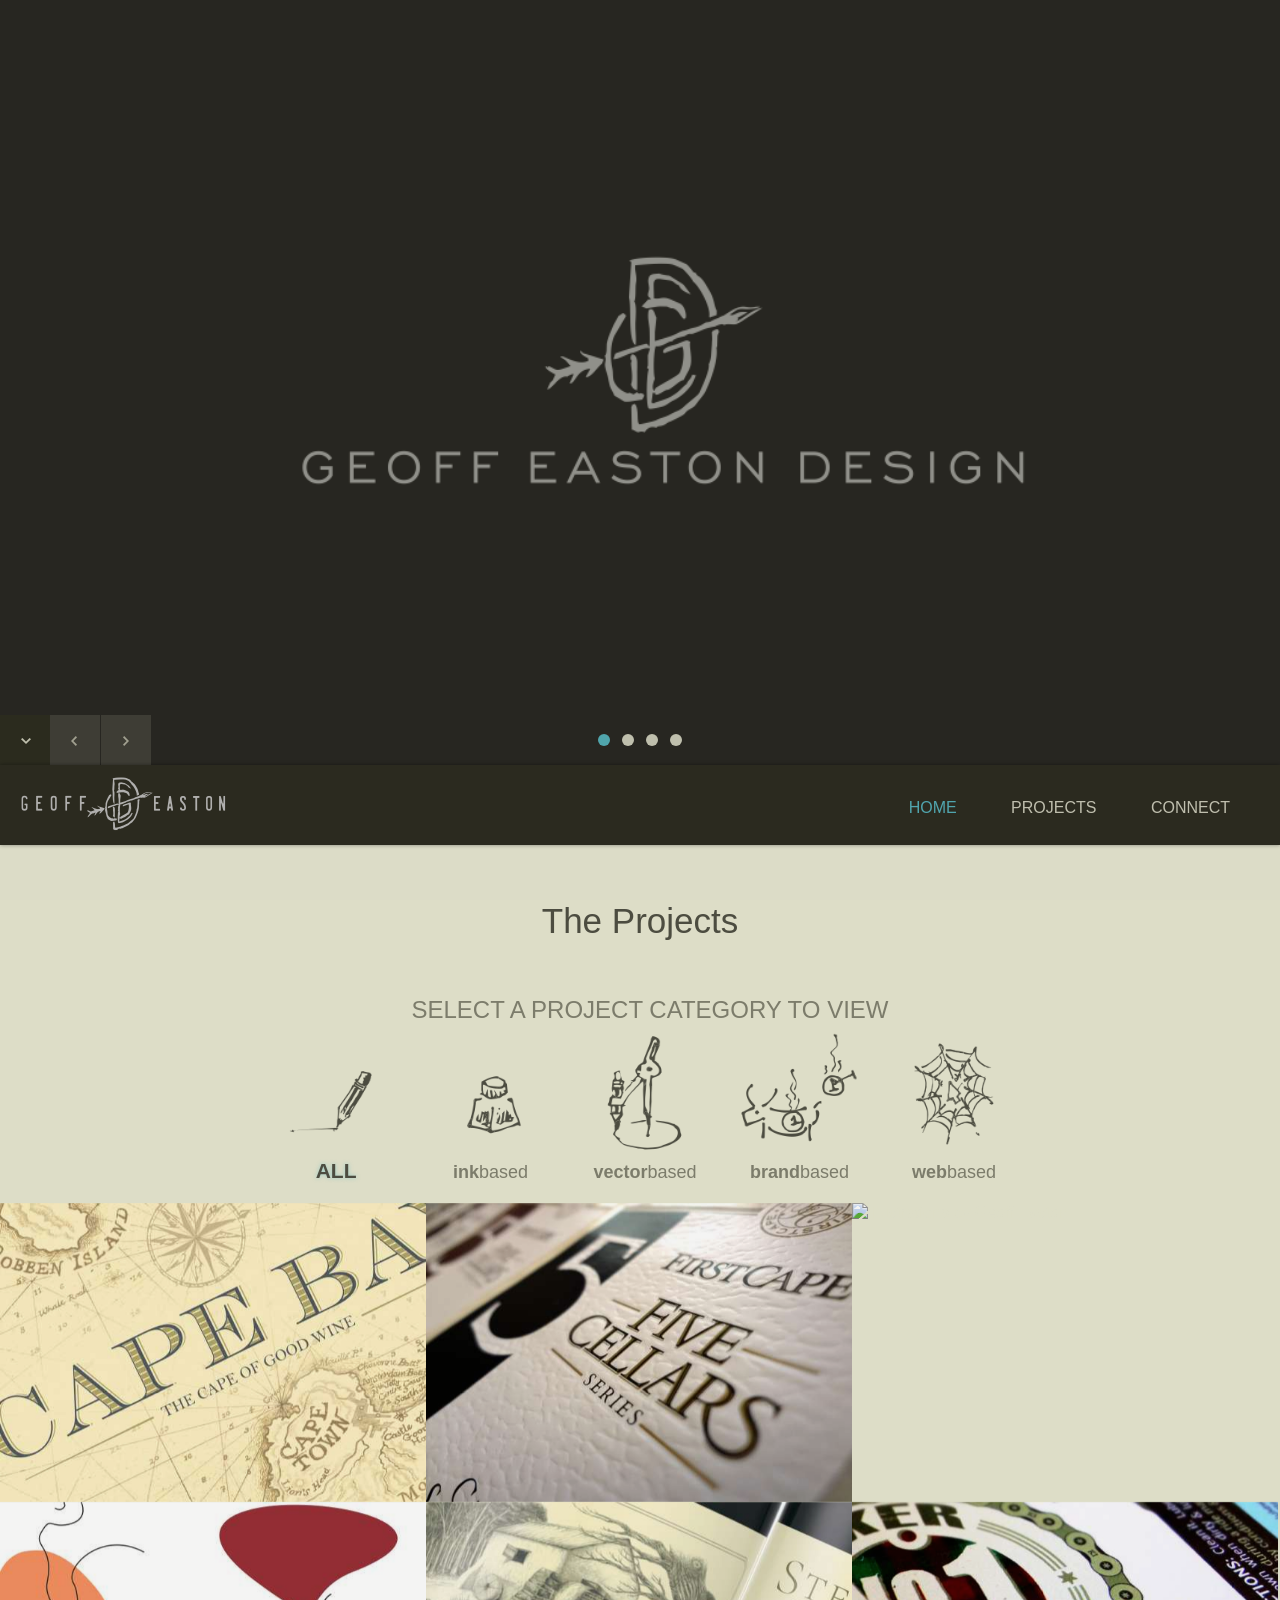
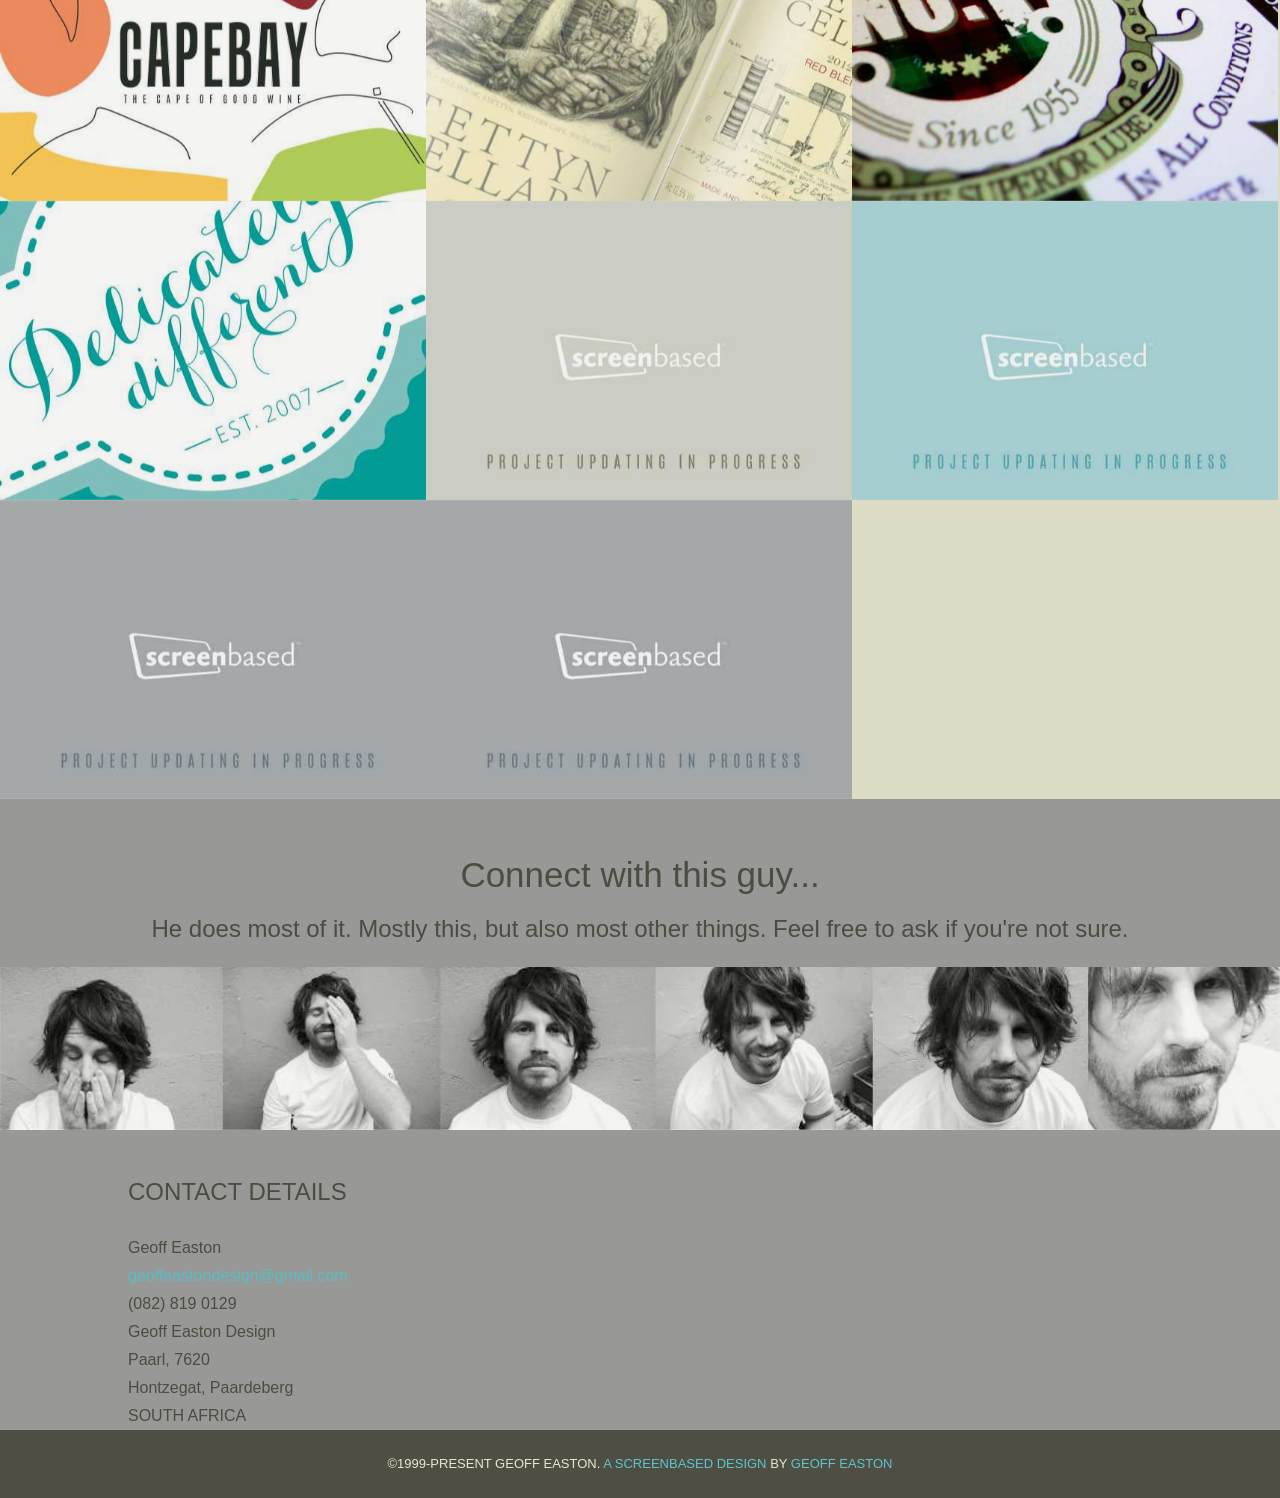
==== commit 385898eb: "Change image source paths to relative URLs Updated image source paths to use relative URLs." ====
--- a/index.html
+++ b/index.html
@@ -152,10 +152,10 @@
                 <ul id="filters" class="option-set" data-option-key="filter">
                   	<h3 class="type-work">Select a project category to view</h3>
                     <li><a href="#filter" data-option-value="*" class="selected"><img id="half" src="_include/img/work/cat_sel/graphite.png"><br/> <b>ALL</b> </a></li>
-					<li><a href="#filter" data-option-value=".ink"><img id="half" src="_include/img/work/cat_sel/ink.png"><br/> <b>ink</b>based </a></li>
-                    <li><a href="#filter" data-option-value=".vector"><img id="half" src="_include/img/work/cat_sel/vector.png"><br/> <b>vector</b>based </a></li>
-					<li><a href="#filter" data-option-value=".brand"><img id="half" src="_include/img/work/cat_sel/brand.png"><br/> <b>brand</b>based</a></li>
-					<li><a href="#filter" data-option-value=".web"><img id="half" src="_include/img/work/cat_sel/web.png"><br/> <b>web</b>based</a></li>
+					<li><a href="#filter" data-option-value=".ink"><img id="half" src="./_include/img/work/cat_sel/ink.png"><br/> <b>ink</b>based </a></li>
+                    <li><a href="#filter" data-option-value=".vector"><img id="half" src="./_include/img/work/cat_sel/vector.png"><br/> <b>vector</b>based </a></li>
+					<li><a href="#filter" data-option-value=".brand"><img id="half" src="./_include/img/work/cat_sel/brand.png"><br/> <b>brand</b>based</a></li>
+					<li><a href="#filter" data-option-value=".web"><img id="half" src="./_include/img/work/cat_sel/web.png"><br/> <b>web</b>based</a></li>
                 </ul>
             </nav>
 		<!-- End Filter -->
@@ -178,7 +178,7 @@
                                     <span class="overlay-img-thumb font-icon-plus"></span>
                                 </a>
                                 <!-- Thumb Image and Description -->
-                                <img src="_include/img/work/thumbs/CapeBay_thumb.jpg" alt="Product Label Design by Geoff Easton.">
+                                <img src="./_include/img/work/thumbs/CapeBay_thumb.jpg" alt="Product Label Design by Geoff Easton.">
                             </li>
                         	<!-- End Item Project -->
 							
@@ -192,7 +192,7 @@
                                     <span class="overlay-img-thumb font-icon-plus"></span>
                                 </a>
                                 <!-- Thumb Image and Description -->
-                                <img src="_include/img/work/thumbs/5cellars_thumb.jpg" alt="Product Label Design by Geoff Easton.">
+                                <img src="./_include/img/work/thumbs/5cellars_thumb.jpg" alt="Product Label Design by Geoff Easton.">
                             </li>
                             
 							
@@ -205,7 +205,7 @@
                                     <span class="overlay-img-thumb font-icon-plus"></span>
                                 </a>
                                 <!-- Thumb Image and Description -->
-                                <img src="_include/img/work/thumbs/Illustration_thumb" alt="Illustrations by Geoff Easton.">
+                                <img src="./_include/img/work/thumbs/Illustration_thumb" alt="Illustrations by Geoff Easton.">
                             </li>
                         	<!-- End Item Project -->
 							
@@ -219,7 +219,7 @@
                                     <span class="overlay-img-thumb font-icon-plus"></span>
                                 </a>
                                 <!-- Thumb Image and Description -->
-                                <img src="_include/img/work/thumbs/CapeBayMount_thumb.jpg" alt="Product Label Design by Geoff Easton.">
+                                <img src="./_include/img/work/thumbs/CapeBayMount_thumb.jpg" alt="Product Label Design by Geoff Easton.">
                             </li>
                         	<!-- End Item Project -->
 							
@@ -233,7 +233,7 @@
                                     <span class="overlay-img-thumb font-icon-plus"></span>
                                 </a>
                                 <!-- Thumb Image and Description -->
-                                <img src="_include/img/work/thumbs/stettyn_THUMB.jpg" alt="Product Label Design and Illustrations by Geoff Easton.">
+                                <img src="./_include/img/work/thumbs/stettyn_THUMB.jpg" alt="Product Label Design and Illustrations by Geoff Easton.">
                             </li>
                         	<!-- End Item Project -->
 													
@@ -247,7 +247,7 @@
                                     <span class="overlay-img-thumb font-icon-plus"></span>
                                 </a>
                                 <!-- Thumb Image and Description -->
-                                <img src="_include/img/work/thumbs/kerr1_thumb.jpg" alt="Product Label Design by Geoff Easton.">
+                                <img src="./_include/img/work/thumbs/kerr1_thumb.jpg" alt="Product Label Design by Geoff Easton.">
                             </li>
                         	<!-- End Item Project -->
                             
@@ -261,7 +261,7 @@
                                     <span class="overlay-img-thumb font-icon-plus"></span>
                                 </a>
                                 <!-- Thumb Image and Description -->
-                                <img src="_include/img/work/thumbs/DDiff_thumb.jpg" alt="Product Label Revamp by Geoff Easton.">
+                                <img src="./_include/img/work/thumbs/DDiff_thumb.jpg" alt="Product Label Revamp by Geoff Easton.">
                             </li>
                         	<!-- End Item Project -->
                             
@@ -273,7 +273,7 @@
                                     <span class="overlay-img-thumb font-icon-plus"></span>
                                 </a>
                                 <!-- Thumb Image and Description -->
-                                <img src="_include/img/work/thumbs/screenbased_upd81.jpg" alt="Soon to feature in this screen space – illustration by Geoff Easton.">
+                                <img src="./_include/img/work/thumbs/screenbased_upd81.jpg" alt="Soon to feature in this screen space – illustration by Geoff Easton.">
                             </li>
                         	<!-- End Item Project -->
                             
@@ -285,7 +285,7 @@
                                     <span class="overlay-img-thumb font-icon-plus"></span>
                                 </a>
                                 <!-- Thumb Image and Description -->
-                                <img src="_include/img/work/thumbs/screenbased_upd82.jpg" alt="Soon to feature in this screen space – product label devoloped by Geoff Easton.">
+                                <img src="./_include/img/work/thumbs/screenbased_upd82.jpg" alt="Soon to feature in this screen space – product label devoloped by Geoff Easton.">
                             </li>
                         	<!-- End Item Project -->
                             
@@ -298,7 +298,7 @@
                                     <span class="overlay-img-thumb font-icon-plus"></span>
                                 </a>
                                 <!-- Thumb Image and Description -->
-                                <img src="_include/img/work/thumbs/screenbased_upd83.jpg" alt="Soon to feature in this screen space – website development by Geoff Easton.">
+                                <img src="./_include/img/work/thumbs/screenbased_upd83.jpg" alt="Soon to feature in this screen space – website development by Geoff Easton.">
                             </li>
                         	<!-- End Item Project -->
 							<!-- Item Project and Filter Name -->
@@ -309,7 +309,7 @@
                                     <span class="overlay-img-thumb font-icon-plus"></span>
                                 </a>
                                 <!-- Thumb Image and Description -->
-                                <img src="_include/img/work/thumbs/screenbased_upd83.jpg" alt="Soon to feature in this screen space – website development by Geoff Easton.">
+                                <img src="./_include/img/work/thumbs/screenbased_upd83.jpg" alt="Soon to feature in this screen space – website development by Geoff Easton.">
                             </li>
                         	<!-- End Item Project -->
                         </ul>
@@ -347,9 +347,9 @@
                     <li>
                         Geoff Easton Design
                         <br>
-                        P.O. Box 151, Paarl, 7620
+                        Paarl, 7620
                         <br>
-						Klein Paradys, R45, Simondium, Western Cape
+						Hontzegat, Paardeberg
 						<br>
                         SOUTH AFRICA
                     </li>
@@ -398,16 +398,16 @@
 
 <!-- Js -->
 <script src="http://ajax.googleapis.com/ajax/libs/jquery/1.9.1/jquery.min.js"></script> <!-- jQuery Core -->
-<script src="_include/js/bootstrap.min.js"></script> <!-- Bootstrap -->
-<script src="_include/js/supersized.3.2.7.min.js"></script> <!-- Slider -->
-<script src="_include/js/waypoints.js"></script> <!-- WayPoints -->
-<script src="_include/js/waypoints-sticky.js"></script> <!-- Waypoints for Header -->
-<script src="_include/js/jquery.isotope.js"></script> <!-- Isotope Filter -->
-<script src="_include/js/jquery.fancybox.pack.js"></script> <!-- Fancybox -->
-<script src="_include/js/jquery.fancybox-media.js"></script> <!-- Fancybox for Media -->
-<script src="_include/js/jquery.tweet.js"></script> <!-- Tweet -->
-<script src="_include/js/plugins.js"></script> <!-- Contains: jPreloader, jQuery Easing, jQuery ScrollTo, jQuery One Page Navi -->
-<script src="_include/js/main.js"></script> <!-- Default JS -->
+<script src="./_include/js/bootstrap.min.js"></script> <!-- Bootstrap -->
+<script src="./_include/js/supersized.3.2.7.min.js"></script> <!-- Slider -->
+<script src="./_include/js/waypoints.js"></script> <!-- WayPoints -->
+<script src="./_include/js/waypoints-sticky.js"></script> <!-- Waypoints for Header -->
+<script src="./_include/js/jquery.isotope.js"></script> <!-- Isotope Filter -->
+<script src="./_include/js/jquery.fancybox.pack.js"></script> <!-- Fancybox -->
+<script src="./_include/js/jquery.fancybox-media.js"></script> <!-- Fancybox for Media -->
+<script src="./_include/js/jquery.tweet.js"></script> <!-- Tweet -->
+<script src="./_include/js/plugins.js"></script> <!-- Contains: jPreloader, jQuery Easing, jQuery ScrollTo, jQuery One Page Navi -->
+<script src="./_include/js/main.js"></script> <!-- Default JS -->
 <!-- End Js -->
 
 
@@ -426,7 +426,7 @@
             <div class="modal-body">
                <h5>FirstCape<sup>®</sup> FiveCellars<sup>®</sup> Series.</h5>
 				<p>Iconic strong lines playing with inverted white space, embossed in a deep luxurious leather texture — character of this memorable newcomer to the FirstCape<sup>®</sup> lineup.</p><p>The number '5' — being recognised by almost every nationality across the globe, smashing the boundaries of translation for the enjoyment of a trusted and memorable brand in the true style of FirstCape<sup>®</sup>, home to The Family of Five Cellars<sup>®</sup>.</p> <img src="_include/img/slider-images/5cellars_label_G_Easton">	
-				<img src="_include/img/slider-images/FirstCape_FiveCellars_Series_Label.jpg">			
+				<img src="./_include/img/slider-images/FirstCape_FiveCellars_Series_Label.jpg">			
 			</div>
             <div class="modal-footer">
                 <button type="button" class="btn btn-default" data-dismiss="modal">BACK</button>
@@ -448,8 +448,8 @@
 				<p>For creation of this set of labels the rich history and heritage of Stettyn Cellars, one of the FirstCape<sup>®</sup> '5', provided the setting — an ancient old oak tree existing in the mist of the crashing current driving the steady motion of the revolving mill-wheel, fixed in the timeless foundation of stone.</p>
 				<img src="_include/img/slider-images/Stettyn_Millhouse_by_GeoffEaston.jpg">	
 				<p>Tranquility transformed to torque — a representation in a traditional style cross section with inscriptions provide the insight to the inner workings of the millworks at Stettyn, a Victorian era gear and wheel set, <i>circa 1891</i>.</p>
-				<img src="_include/img/slider-images/Stettyn_Millworks_by_GeoffEaston.jpg">
-				<img src="_include/img/slider-images/Pencil_techDraw_by_GEOFF_EASTON.jpg">
+				<img src="./_include/img/slider-images/Stettyn_Millworks_by_GeoffEaston.jpg">
+				<img src="./_include/img/slider-images/Pencil_techDraw_by_GEOFF_EASTON.jpg">
 			  </div>	
             <div class="modal-footer">
                 <button type="button" class="btn btn-default" data-dismiss="modal">BACK</button>
@@ -490,7 +490,7 @@
 				<p>
                 Cloud-technology accessable directly from our artificially intelligent screen devices — apps casting shadows over ink ... this is the fired furnace for crafting with the techniques of the old world, soon to be forgotten by future generations.  <br/>
 				However ... every time one of these relics light up our screens or given the Lazeranian second breath of life rooted to another ancient craft loved by man — the presentation and drinking of good wine — joy wells up from experiencing their combined quality and singularity in existance.</p>
-				<img src="_include/img/slider-images/indianInk_wellAndFountain_by_GEOFF_EASTON.jpg">
+				<img src="./_include/img/slider-images/indianInk_wellAndFountain_by_GEOFF_EASTON.jpg">
 			</div>
             <div class="modal-footer">
                 <button type="button" class="btn btn-default" data-dismiss="modal">BACK</button>
@@ -511,7 +511,7 @@
             <div class="modal-body"><h5>FirstCape<sup>®</sup> Cape Bay<sup>®</sup> , illustration in ink, intergrated with vector based graphic elements.</h5>
 				<p>A label created for the Cape Bay<sup>®</sup> range of FirstCape<sup>®</sup> wine destined for the Eastern world region, merging a classic style layout with the cartographic features of the inland area and coastal outline of Table Bay and Robben Island. Rendered using an old style dipping pen and Black Indian ink, presenting the characteristics of this location from a time when the roots of the South African vineyards were laid down at the foot of the flat mountain, eversince bound to evolve into a foremost wine producing and exporting country.
                 </p>
-               <img src="_include/img/slider-images/indianInk_Cartography_by_GEOFF_EASTON.jpg"><img src="_include/img/slider-images/CapeBay_Product_Label_by_GEOFF_EASTON.jpg">
+               <img src="./_include/img/slider-images/indianInk_Cartography_by_GEOFF_EASTON.jpg"><img src="_include/img/slider-images/CapeBay_Product_Label_by_GEOFF_EASTON.jpg">
 				
 			</div>
             <div class="modal-footer">
@@ -531,7 +531,7 @@
             </div>
             <div class="modal-body"><h5>FirstCape<sup>®</sup> Cape Bay<sup>®</sup> , Mountain Range — an abstract approach with vector based design elements inspired by the minimalistic qualities of the Japanese arts.</h5>
 				<p>Telling the story of The Cape of Good Hope with mistifying and demistifying facts and features all the same.</p>
-               <img src="_include/img/slider-images/CapeBay_Mountain_Reserve.jpg">
+               <img src="./_include/img/slider-images/CapeBay_Mountain_Reserve.jpg">
 			</div>
 			<div class="modal-footer">
                 <button type="button" class="btn btn-default" data-dismiss="modal">BACK</button>
@@ -551,7 +551,7 @@
                     <h4 class="modal-title" id="myModalLabel">BrandBased Vector Design  |  Product Label 'Revamp' by Geoff Easton</h4> 
             </div>
             <div class="modal-body"><h5>A product label revamp for the Delicately Different<sup>TM</sup> range of biscuits and rusks with existing products already accentuating how uniquely different this very tasty bunch is.</h5><p>Requested to produce the names and identities for a few additions to the range, staying true to the unique style, characters in the shape of Luxury Time Almond Biscotti, Daybreak Bran Rusks and More Indulgent together with the big brother, Most Indulgent Chocolate Chip Cookies found their place in the edible rainbow of Delicately Different products, each with their own differently fitting personality. <br/>But... they surely don't just look good...</p>
-               <img src="_include/img/slider-images/.jpg">
+               <img src="./_include/img/slider-images/.jpg">
 			</div>
 			<div class="modal-footer">
                 <button type="button" class="btn btn-default" data-dismiss="modal">BACK</button>
@@ -574,9 +574,9 @@
 				<h5><i>KER No.1<sup>TM</sup>, All Conditions Bicycle Chain Lubrication</i> — a product developed by Clive Kerr — wine-maker, mountain bike enthusiast, practical mind and descendant from the Kerr clan of Scotland.</h5>
 				<p>Out in the remote location where Clive resides, his attitude of <i>"if you need it, just make it with what you have"</i> delivered the solution when the squeak of a dusty chain disturbed the joy of mountain biking in the unexplored paradise on his doorstep. Rigged up and ready to ride, it was no option to drive 80km for lube from the shop.</p>
 					<p>The logical fix — instantly think up a recipe for highly effective chain lube, quickly mix it with ingredients readily available. Lube it. Ride it.</p><img src="_include/img/slider-images/KERno1_sky_G_Easton.jpg">	<p>Excited about discovering the superior qualities of his brew, Clive soon decided to refine and bottle the chain juice, slap on a label and share the benefits of <i>KER No.1<sup>TM</sup>, All Conditions Bicycle Chain Lubrication</i>. </p>			  
-				<img src="_include/img/slider-images/KERno1_label_G_Easton.jpg">
+				<img src="./_include/img/slider-images/KERno1_label_G_Easton.jpg">
 					<p>Features in the design of the <i>KER No.1<sup>TM</sup></i> label involved Clive's roots to the Scottish heritage seen in the tartan of his clan; the lug work patterns as were crafted on the bicycles of the old heros; and a defining golden chain element wrapped around a chain ring — for emphasising the key purpose of the product — protection of your drive train. <br/>Ready to get cranked into motion!</p>
-				<img src="_include/img/slider-images/KERno1_rd_G_Easton.jpg">
+				<img src="./_include/img/slider-images/KERno1_rd_G_Easton.jpg">
 			</div>
 			<div class="modal-footer">
                 <button type="button" class="btn btn-default" data-dismiss="modal">BACK</button>
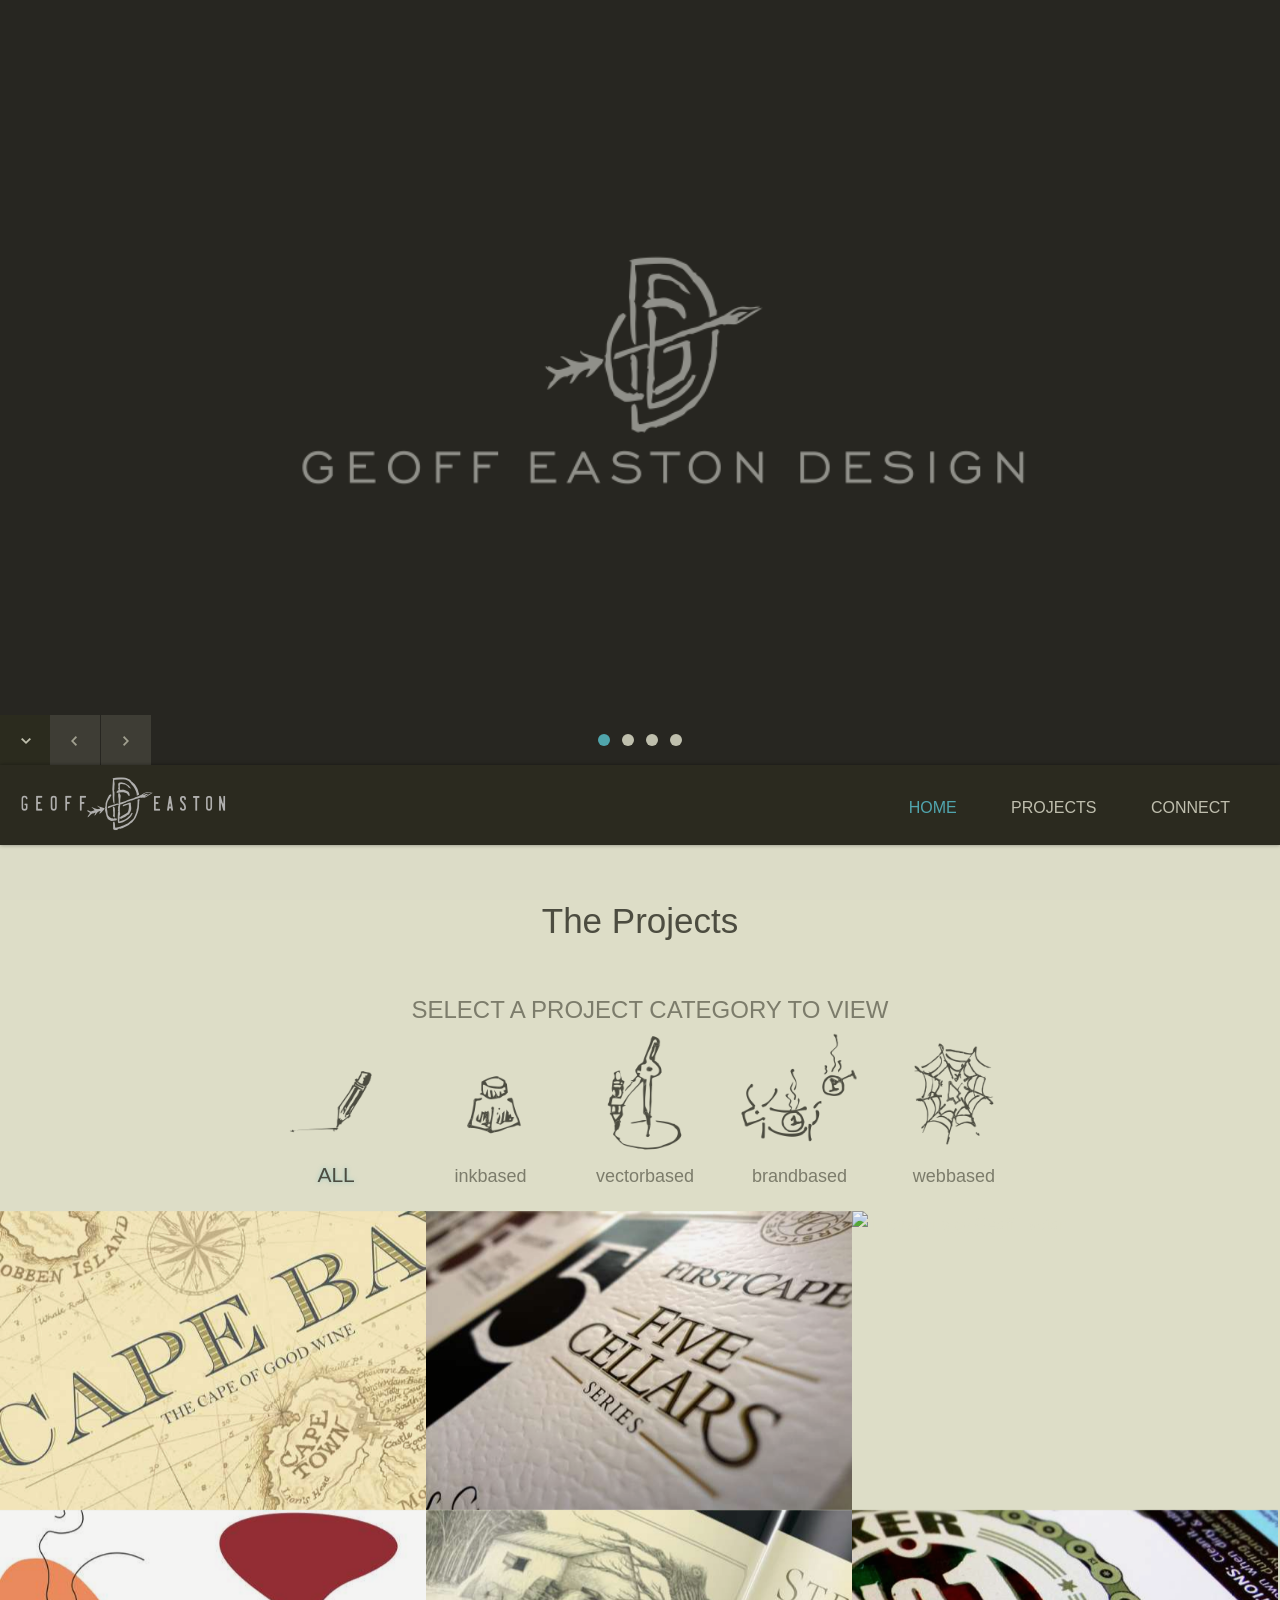
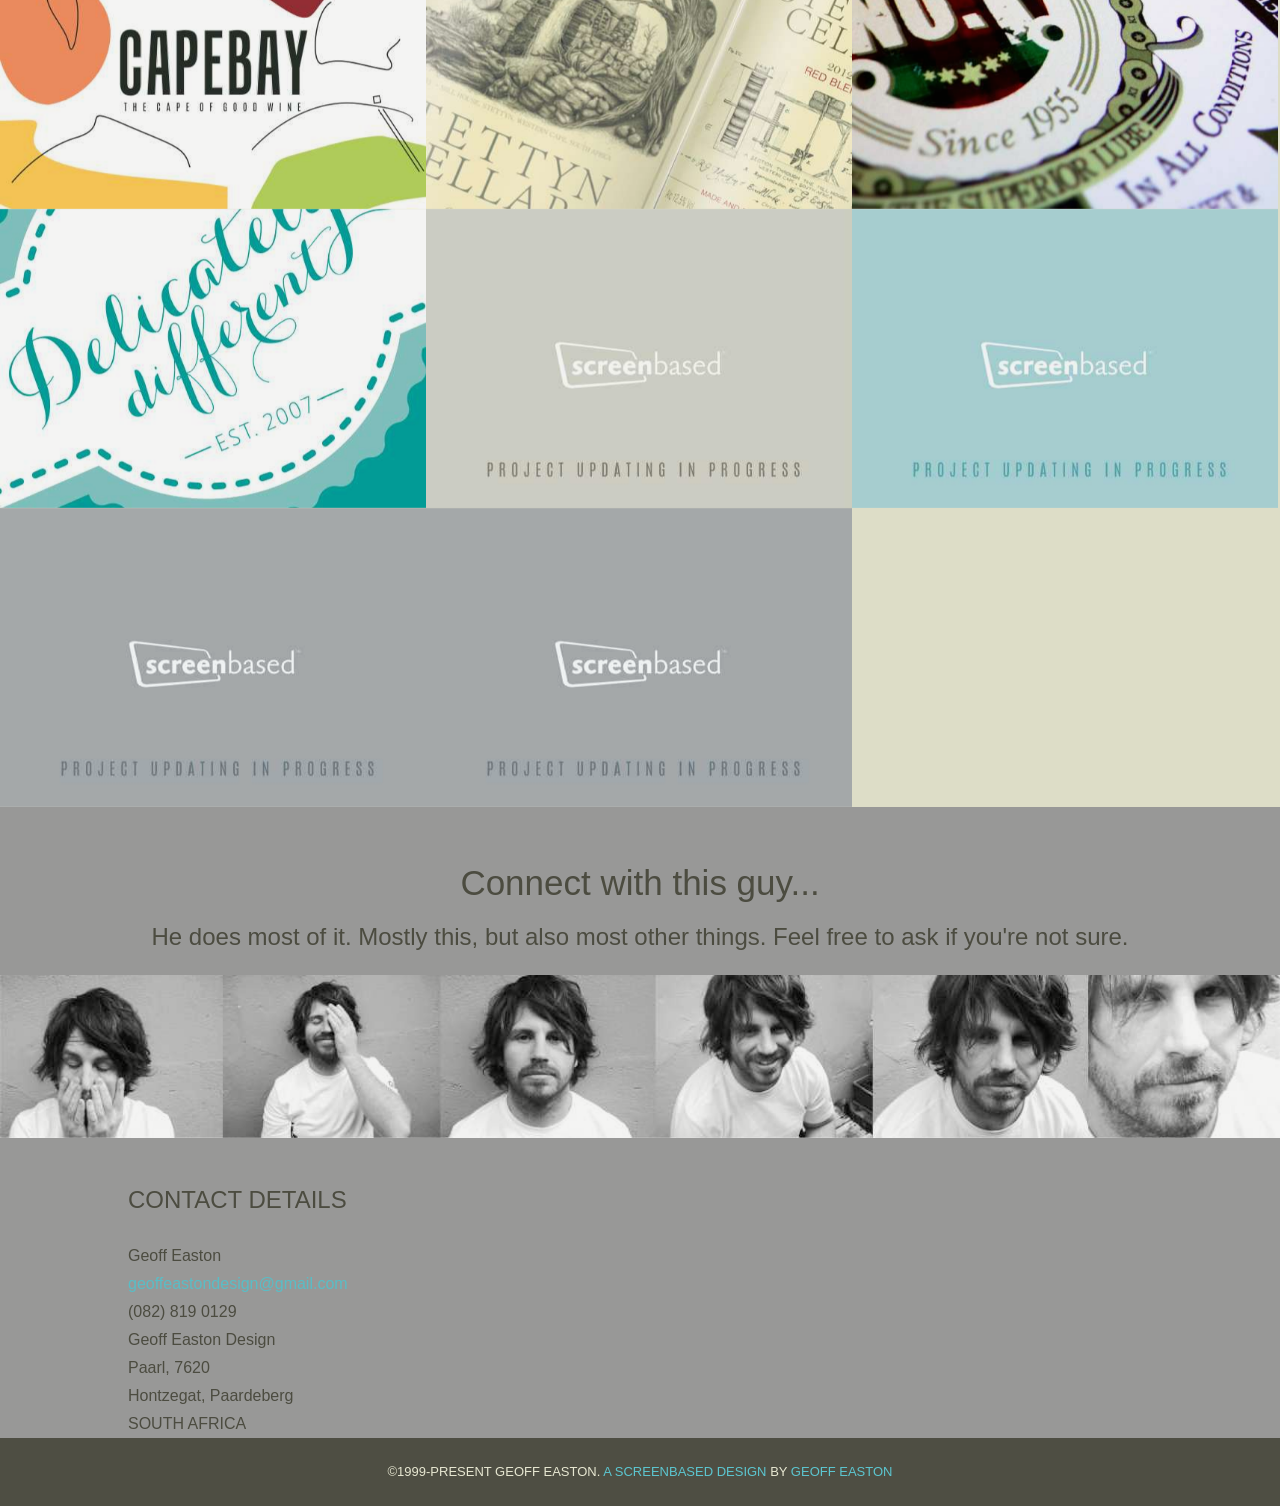
==== commit 608824c3: "Update Bootstrap CSS link to CDN" ====
--- a/index.html
+++ b/index.html
@@ -24,31 +24,31 @@
 <!--[if IEMobile]>  <meta http-equiv="cleartype" content="on">  <![endif]-->
 <meta name="p:domain_verify" content="82f7ce774ece7b54156b6fbfa8136efe"/>
 <!-- Bootstrap -->
-<link href="./_include/css/bootstrap.min.css" rel="stylesheet">
+<link href="https://cdn.jsdelivr.net/npm/bootstrap@5.3.2/dist/css/bootstrap.min.css" rel="stylesheet">
 
 <!-- Main Style -->
-<link href="./_include/css/main.css" rel="stylesheet">
+<link href="../../_include/css/main.css" rel="stylesheet">
 
 <!-- Supersized -->
-<link href="./_include/css/supersized.css" rel="stylesheet">
-<link href="./_include/css/supersized.shutter.css" rel="stylesheet">
+<link href="../../_include/css/supersized.css" rel="stylesheet">
+<link href="../../_include/css/supersized.shutter.css" rel="stylesheet">
 
 <!-- FancyBox -->
-<link href="./_include/css/fancybox/jquery.fancybox.css" rel="stylesheet">
+<link href="../../../_include/css/fancybox/jquery.fancybox.css" rel="stylesheet">
 
 <!-- Font Icons -->
-<link href="./_include/css/fonts.css" rel="stylesheet">
+<link href="../../_include/css/fonts.css" rel="stylesheet">
 
 <!-- Shortcodes -->
-<link href="./_include/css/shortcodes.css" rel="stylesheet">
+<link href="../../_include/css/shortcodes.css" rel="stylesheet">
 
 <!-- Responsive -->
-<link href="./_include/css/bootstrap-responsive.min.css" rel="stylesheet">
-<link href="./_include/css/responsive.css" rel="stylesheet">
+<link href="../../_include/css/bootstrap-responsive.min.css" rel="stylesheet">
+<link href="../../_include/css/responsive.css" rel="stylesheet">
 
 <!-- Supersized -->
-<link href="./_include/css/supersized.css" rel="stylesheet">
-<link href="./_include/css/supersized.shutter.css" rel="stylesheet">
+<link href="../../_include/css/supersized.css" rel="stylesheet">
+<link href="../../_include/css/supersized.shutter.css" rel="stylesheet">
 
 <!-- Google Font -->
 <link href='http://fonts.googleapis.com/css?family=Titillium+Web:400,200,200italic,300,300italic,400italic,600,600italic,700,700italic,900' rel='stylesheet' type='text/css'>
@@ -65,7 +65,7 @@
 <link rel="apple-touch-icon" sizes="144x144" href="#">
 
 <!-- Modernizr -->
-<script src="./_include/js/modernizr.js"></script>
+<script src="../../_include/js/modernizr.js"></script>
 
 <!-- Analytics -->
 <script type="text/javascript">
@@ -151,11 +151,11 @@
             <nav id="options" class="work-nav text_align_center">
                 <ul id="filters" class="option-set" data-option-key="filter">
                   	<h3 class="type-work">Select a project category to view</h3>
-                    <li><a href="#filter" data-option-value="*" class="selected"><img id="half" src="_include/img/work/cat_sel/graphite.png"><br/> <b>ALL</b> </a></li>
-					<li><a href="#filter" data-option-value=".ink"><img id="half" src="./_include/img/work/cat_sel/ink.png"><br/> <b>ink</b>based </a></li>
-                    <li><a href="#filter" data-option-value=".vector"><img id="half" src="./_include/img/work/cat_sel/vector.png"><br/> <b>vector</b>based </a></li>
-					<li><a href="#filter" data-option-value=".brand"><img id="half" src="./_include/img/work/cat_sel/brand.png"><br/> <b>brand</b>based</a></li>
-					<li><a href="#filter" data-option-value=".web"><img id="half" src="./_include/img/work/cat_sel/web.png"><br/> <b>web</b>based</a></li>
+                    <li><a href="#filter" data-option-value="*" class="selected"><img id="half" src="../../../../_include/img/work/cat_sel/graphite.png"><br/> <b>ALL</b> </a></li>
+					<li><a href="#filter" data-option-value=".ink"><img id="half" src="../../../../_include/img/work/cat_sel/ink.png"><br/> <b>ink</b>based </a></li>
+                    <li><a href="#filter" data-option-value=".vector"><img id="half" src="../../../../_include/img/work/cat_sel/vector.png"><br/> <b>vector</b>based </a></li>
+					<li><a href="#filter" data-option-value=".brand"><img id="half" src="../../../../_include/img/work/cat_sel/brand.png"><br/> <b>brand</b>based</a></li>
+					<li><a href="#filter" data-option-value=".web"><img id="half" src="../../../../_include/img/work/cat_sel/web.png"><br/> <b>web</b>based</a></li>
                 </ul>
             </nav>
 		<!-- End Filter -->
@@ -178,7 +178,7 @@
                                     <span class="overlay-img-thumb font-icon-plus"></span>
                                 </a>
                                 <!-- Thumb Image and Description -->
-                                <img src="./_include/img/work/thumbs/CapeBay_thumb.jpg" alt="Product Label Design by Geoff Easton.">
+                                <img src="../../../../_include/img/work/thumbs/CapeBay_thumb.jpg" alt="Product Label Design by Geoff Easton.">
                             </li>
                         	<!-- End Item Project -->
 							
@@ -192,7 +192,7 @@
                                     <span class="overlay-img-thumb font-icon-plus"></span>
                                 </a>
                                 <!-- Thumb Image and Description -->
-                                <img src="./_include/img/work/thumbs/5cellars_thumb.jpg" alt="Product Label Design by Geoff Easton.">
+                                <img src="../../../../_include/img/work/thumbs/5cellars_thumb.jpg" alt="Product Label Design by Geoff Easton.">
                             </li>
                             
 							
@@ -205,7 +205,7 @@
                                     <span class="overlay-img-thumb font-icon-plus"></span>
                                 </a>
                                 <!-- Thumb Image and Description -->
-                                <img src="./_include/img/work/thumbs/Illustration_thumb" alt="Illustrations by Geoff Easton.">
+                                <img src="../../../../_include/img/work/thumbs/Illustration_thumb" alt="Illustrations by Geoff Easton.">
                             </li>
                         	<!-- End Item Project -->
 							
@@ -219,7 +219,7 @@
                                     <span class="overlay-img-thumb font-icon-plus"></span>
                                 </a>
                                 <!-- Thumb Image and Description -->
-                                <img src="./_include/img/work/thumbs/CapeBayMount_thumb.jpg" alt="Product Label Design by Geoff Easton.">
+                                <img src="../../../../_include/img/work/thumbs/CapeBayMount_thumb.jpg" alt="Product Label Design by Geoff Easton.">
                             </li>
                         	<!-- End Item Project -->
 							
@@ -233,7 +233,7 @@
                                     <span class="overlay-img-thumb font-icon-plus"></span>
                                 </a>
                                 <!-- Thumb Image and Description -->
-                                <img src="./_include/img/work/thumbs/stettyn_THUMB.jpg" alt="Product Label Design and Illustrations by Geoff Easton.">
+                                <img src="../../../../_include/img/work/thumbs/stettyn_THUMB.jpg" alt="Product Label Design and Illustrations by Geoff Easton.">
                             </li>
                         	<!-- End Item Project -->
 													
@@ -247,7 +247,7 @@
                                     <span class="overlay-img-thumb font-icon-plus"></span>
                                 </a>
                                 <!-- Thumb Image and Description -->
-                                <img src="./_include/img/work/thumbs/kerr1_thumb.jpg" alt="Product Label Design by Geoff Easton.">
+                                <img src="../../../../_include/img/work/thumbs/kerr1_thumb.jpg" alt="Product Label Design by Geoff Easton.">
                             </li>
                         	<!-- End Item Project -->
                             
@@ -261,7 +261,7 @@
                                     <span class="overlay-img-thumb font-icon-plus"></span>
                                 </a>
                                 <!-- Thumb Image and Description -->
-                                <img src="./_include/img/work/thumbs/DDiff_thumb.jpg" alt="Product Label Revamp by Geoff Easton.">
+                                <img src="../../../../_include/img/work/thumbs/DDiff_thumb.jpg" alt="Product Label Revamp by Geoff Easton.">
                             </li>
                         	<!-- End Item Project -->
                             
@@ -273,7 +273,7 @@
                                     <span class="overlay-img-thumb font-icon-plus"></span>
                                 </a>
                                 <!-- Thumb Image and Description -->
-                                <img src="./_include/img/work/thumbs/screenbased_upd81.jpg" alt="Soon to feature in this screen space – illustration by Geoff Easton.">
+                                <img src="../../../../_include/img/work/thumbs/screenbased_upd81.jpg" alt="Soon to feature in this screen space – illustration by Geoff Easton.">
                             </li>
                         	<!-- End Item Project -->
                             
@@ -285,7 +285,7 @@
                                     <span class="overlay-img-thumb font-icon-plus"></span>
                                 </a>
                                 <!-- Thumb Image and Description -->
-                                <img src="./_include/img/work/thumbs/screenbased_upd82.jpg" alt="Soon to feature in this screen space – product label devoloped by Geoff Easton.">
+                                <img src="../../../../_include/img/work/thumbs/screenbased_upd82.jpg" alt="Soon to feature in this screen space – product label devoloped by Geoff Easton.">
                             </li>
                         	<!-- End Item Project -->
                             
@@ -298,7 +298,7 @@
                                     <span class="overlay-img-thumb font-icon-plus"></span>
                                 </a>
                                 <!-- Thumb Image and Description -->
-                                <img src="./_include/img/work/thumbs/screenbased_upd83.jpg" alt="Soon to feature in this screen space – website development by Geoff Easton.">
+                                <img src="../../../../_include/img/work/thumbs/screenbased_upd83.jpg" alt="Soon to feature in this screen space – website development by Geoff Easton.">
                             </li>
                         	<!-- End Item Project -->
 							<!-- Item Project and Filter Name -->
@@ -309,7 +309,7 @@
                                     <span class="overlay-img-thumb font-icon-plus"></span>
                                 </a>
                                 <!-- Thumb Image and Description -->
-                                <img src="./_include/img/work/thumbs/screenbased_upd83.jpg" alt="Soon to feature in this screen space – website development by Geoff Easton.">
+                                <img src="../../../../_include/img/work/thumbs/screenbased_upd83.jpg" alt="Soon to feature in this screen space – website development by Geoff Easton.">
                             </li>
                         	<!-- End Item Project -->
                         </ul>
@@ -331,7 +331,7 @@
            
             <div class="title-page">
                 <h2 class="title">Connect with this guy...<h3 class="title-description">He does most of it. Mostly this, but also most other things. Feel free to ask if you're not sure.</h3></h2>
-				<img  src="_include/img/theDesigner.jpg" alt="Geoff Easton — Designer, illustrator ... and sometimes normal person." title="Geoff Easton — Designer, illustrator ... and sometimes a normal person." >
+				<img  src="../../_include/img/theDesigner.jpg" alt="Geoff Easton — Designer, illustrator ... and sometimes normal person." title="Geoff Easton — Designer, illustrator ... and sometimes a normal person." >
         </div>
         
 
@@ -398,16 +398,16 @@
 
 <!-- Js -->
 <script src="http://ajax.googleapis.com/ajax/libs/jquery/1.9.1/jquery.min.js"></script> <!-- jQuery Core -->
-<script src="./_include/js/bootstrap.min.js"></script> <!-- Bootstrap -->
-<script src="./_include/js/supersized.3.2.7.min.js"></script> <!-- Slider -->
-<script src="./_include/js/waypoints.js"></script> <!-- WayPoints -->
-<script src="./_include/js/waypoints-sticky.js"></script> <!-- Waypoints for Header -->
-<script src="./_include/js/jquery.isotope.js"></script> <!-- Isotope Filter -->
-<script src="./_include/js/jquery.fancybox.pack.js"></script> <!-- Fancybox -->
-<script src="./_include/js/jquery.fancybox-media.js"></script> <!-- Fancybox for Media -->
-<script src="./_include/js/jquery.tweet.js"></script> <!-- Tweet -->
-<script src="./_include/js/plugins.js"></script> <!-- Contains: jPreloader, jQuery Easing, jQuery ScrollTo, jQuery One Page Navi -->
-<script src="./_include/js/main.js"></script> <!-- Default JS -->
+<script src="../../_include/js/bootstrap.min.js"></script> <!-- Bootstrap -->
+<script src="../../_include/js/supersized.3.2.7.min.js"></script> <!-- Slider -->
+<script src="../../_include/js/waypoints.js"></script> <!-- WayPoints -->
+<script src="../../_include/js/waypoints-sticky.js"></script> <!-- Waypoints for Header -->
+<script src="../../_include/js/jquery.isotope.js"></script> <!-- Isotope Filter -->
+<script src="../../_include/js/jquery.fancybox.pack.js"></script> <!-- Fancybox -->
+<script src="../../_include/js/jquery.fancybox-media.js"></script> <!-- Fancybox for Media -->
+<script src="../../_include/js/jquery.tweet.js"></script> <!-- Tweet -->
+<script src="../../_include/js/plugins.js"></script> <!-- Contains: jPreloader, jQuery Easing, jQuery ScrollTo, jQuery One Page Navi -->
+<script src="../../_include/js/main.js"></script> <!-- Default JS -->
 <!-- End Js -->
 
 
@@ -426,7 +426,7 @@
             <div class="modal-body">
                <h5>FirstCape<sup>®</sup> FiveCellars<sup>®</sup> Series.</h5>
 				<p>Iconic strong lines playing with inverted white space, embossed in a deep luxurious leather texture — character of this memorable newcomer to the FirstCape<sup>®</sup> lineup.</p><p>The number '5' — being recognised by almost every nationality across the globe, smashing the boundaries of translation for the enjoyment of a trusted and memorable brand in the true style of FirstCape<sup>®</sup>, home to The Family of Five Cellars<sup>®</sup>.</p> <img src="_include/img/slider-images/5cellars_label_G_Easton">	
-				<img src="./_include/img/slider-images/FirstCape_FiveCellars_Series_Label.jpg">			
+				<img src="../../../_include/img/slider-images/FirstCape_FiveCellars_Series_Label.jpg">			
 			</div>
             <div class="modal-footer">
                 <button type="button" class="btn btn-default" data-dismiss="modal">BACK</button>
@@ -446,10 +446,10 @@
             <div class="modal-body">
                <h5>FirstCape<sup>®</sup>'s Stettyn Cellar Millstone Range.</h5>
 				<p>For creation of this set of labels the rich history and heritage of Stettyn Cellars, one of the FirstCape<sup>®</sup> '5', provided the setting — an ancient old oak tree existing in the mist of the crashing current driving the steady motion of the revolving mill-wheel, fixed in the timeless foundation of stone.</p>
-				<img src="_include/img/slider-images/Stettyn_Millhouse_by_GeoffEaston.jpg">	
+				<img src="../../../_include/img/slider-images/Stettyn_Millhouse_by_GeoffEaston.jpg">	
 				<p>Tranquility transformed to torque — a representation in a traditional style cross section with inscriptions provide the insight to the inner workings of the millworks at Stettyn, a Victorian era gear and wheel set, <i>circa 1891</i>.</p>
-				<img src="./_include/img/slider-images/Stettyn_Millworks_by_GeoffEaston.jpg">
-				<img src="./_include/img/slider-images/Pencil_techDraw_by_GEOFF_EASTON.jpg">
+				<img src="../../../_include/img/slider-images/Stettyn_Millworks_by_GeoffEaston.jpg">
+				<img src="../../../_include/img/slider-images/Pencil_techDraw_by_GEOFF_EASTON.jpg">
 			  </div>	
             <div class="modal-footer">
                 <button type="button" class="btn btn-default" data-dismiss="modal">BACK</button>
@@ -490,7 +490,7 @@
 				<p>
                 Cloud-technology accessable directly from our artificially intelligent screen devices — apps casting shadows over ink ... this is the fired furnace for crafting with the techniques of the old world, soon to be forgotten by future generations.  <br/>
 				However ... every time one of these relics light up our screens or given the Lazeranian second breath of life rooted to another ancient craft loved by man — the presentation and drinking of good wine — joy wells up from experiencing their combined quality and singularity in existance.</p>
-				<img src="./_include/img/slider-images/indianInk_wellAndFountain_by_GEOFF_EASTON.jpg">
+				<img src="../../../_include/img/slider-images/indianInk_wellAndFountain_by_GEOFF_EASTON.jpg">
 			</div>
             <div class="modal-footer">
                 <button type="button" class="btn btn-default" data-dismiss="modal">BACK</button>
@@ -511,7 +511,7 @@
             <div class="modal-body"><h5>FirstCape<sup>®</sup> Cape Bay<sup>®</sup> , illustration in ink, intergrated with vector based graphic elements.</h5>
 				<p>A label created for the Cape Bay<sup>®</sup> range of FirstCape<sup>®</sup> wine destined for the Eastern world region, merging a classic style layout with the cartographic features of the inland area and coastal outline of Table Bay and Robben Island. Rendered using an old style dipping pen and Black Indian ink, presenting the characteristics of this location from a time when the roots of the South African vineyards were laid down at the foot of the flat mountain, eversince bound to evolve into a foremost wine producing and exporting country.
                 </p>
-               <img src="./_include/img/slider-images/indianInk_Cartography_by_GEOFF_EASTON.jpg"><img src="_include/img/slider-images/CapeBay_Product_Label_by_GEOFF_EASTON.jpg">
+               <img src="../../../_include/img/slider-images/indianInk_Cartography_by_GEOFF_EASTON.jpg"><img src="_include/img/slider-images/CapeBay_Product_Label_by_GEOFF_EASTON.jpg">
 				
 			</div>
             <div class="modal-footer">
@@ -531,7 +531,7 @@
             </div>
             <div class="modal-body"><h5>FirstCape<sup>®</sup> Cape Bay<sup>®</sup> , Mountain Range — an abstract approach with vector based design elements inspired by the minimalistic qualities of the Japanese arts.</h5>
 				<p>Telling the story of The Cape of Good Hope with mistifying and demistifying facts and features all the same.</p>
-               <img src="./_include/img/slider-images/CapeBay_Mountain_Reserve.jpg">
+               <img src="../../../_include/img/slider-images/CapeBay_Mountain_Reserve.jpg">
 			</div>
 			<div class="modal-footer">
                 <button type="button" class="btn btn-default" data-dismiss="modal">BACK</button>
@@ -551,7 +551,7 @@
                     <h4 class="modal-title" id="myModalLabel">BrandBased Vector Design  |  Product Label 'Revamp' by Geoff Easton</h4> 
             </div>
             <div class="modal-body"><h5>A product label revamp for the Delicately Different<sup>TM</sup> range of biscuits and rusks with existing products already accentuating how uniquely different this very tasty bunch is.</h5><p>Requested to produce the names and identities for a few additions to the range, staying true to the unique style, characters in the shape of Luxury Time Almond Biscotti, Daybreak Bran Rusks and More Indulgent together with the big brother, Most Indulgent Chocolate Chip Cookies found their place in the edible rainbow of Delicately Different products, each with their own differently fitting personality. <br/>But... they surely don't just look good...</p>
-               <img src="./_include/img/slider-images/.jpg">
+               <img src="../../_include/img/slider-images/.jpg">
 			</div>
 			<div class="modal-footer">
                 <button type="button" class="btn btn-default" data-dismiss="modal">BACK</button>
@@ -574,9 +574,9 @@
 				<h5><i>KER No.1<sup>TM</sup>, All Conditions Bicycle Chain Lubrication</i> — a product developed by Clive Kerr — wine-maker, mountain bike enthusiast, practical mind and descendant from the Kerr clan of Scotland.</h5>
 				<p>Out in the remote location where Clive resides, his attitude of <i>"if you need it, just make it with what you have"</i> delivered the solution when the squeak of a dusty chain disturbed the joy of mountain biking in the unexplored paradise on his doorstep. Rigged up and ready to ride, it was no option to drive 80km for lube from the shop.</p>
 					<p>The logical fix — instantly think up a recipe for highly effective chain lube, quickly mix it with ingredients readily available. Lube it. Ride it.</p><img src="_include/img/slider-images/KERno1_sky_G_Easton.jpg">	<p>Excited about discovering the superior qualities of his brew, Clive soon decided to refine and bottle the chain juice, slap on a label and share the benefits of <i>KER No.1<sup>TM</sup>, All Conditions Bicycle Chain Lubrication</i>. </p>			  
-				<img src="./_include/img/slider-images/KERno1_label_G_Easton.jpg">
+				<img src="../../../_include/img/slider-images/KERno1_label_G_Easton.jpg">
 					<p>Features in the design of the <i>KER No.1<sup>TM</sup></i> label involved Clive's roots to the Scottish heritage seen in the tartan of his clan; the lug work patterns as were crafted on the bicycles of the old heros; and a defining golden chain element wrapped around a chain ring — for emphasising the key purpose of the product — protection of your drive train. <br/>Ready to get cranked into motion!</p>
-				<img src="./_include/img/slider-images/KERno1_rd_G_Easton.jpg">
+				<img src="../../../_include/img/slider-images/KERno1_rd_G_Easton.jpg">
 			</div>
 			<div class="modal-footer">
                 <button type="button" class="btn btn-default" data-dismiss="modal">BACK</button>
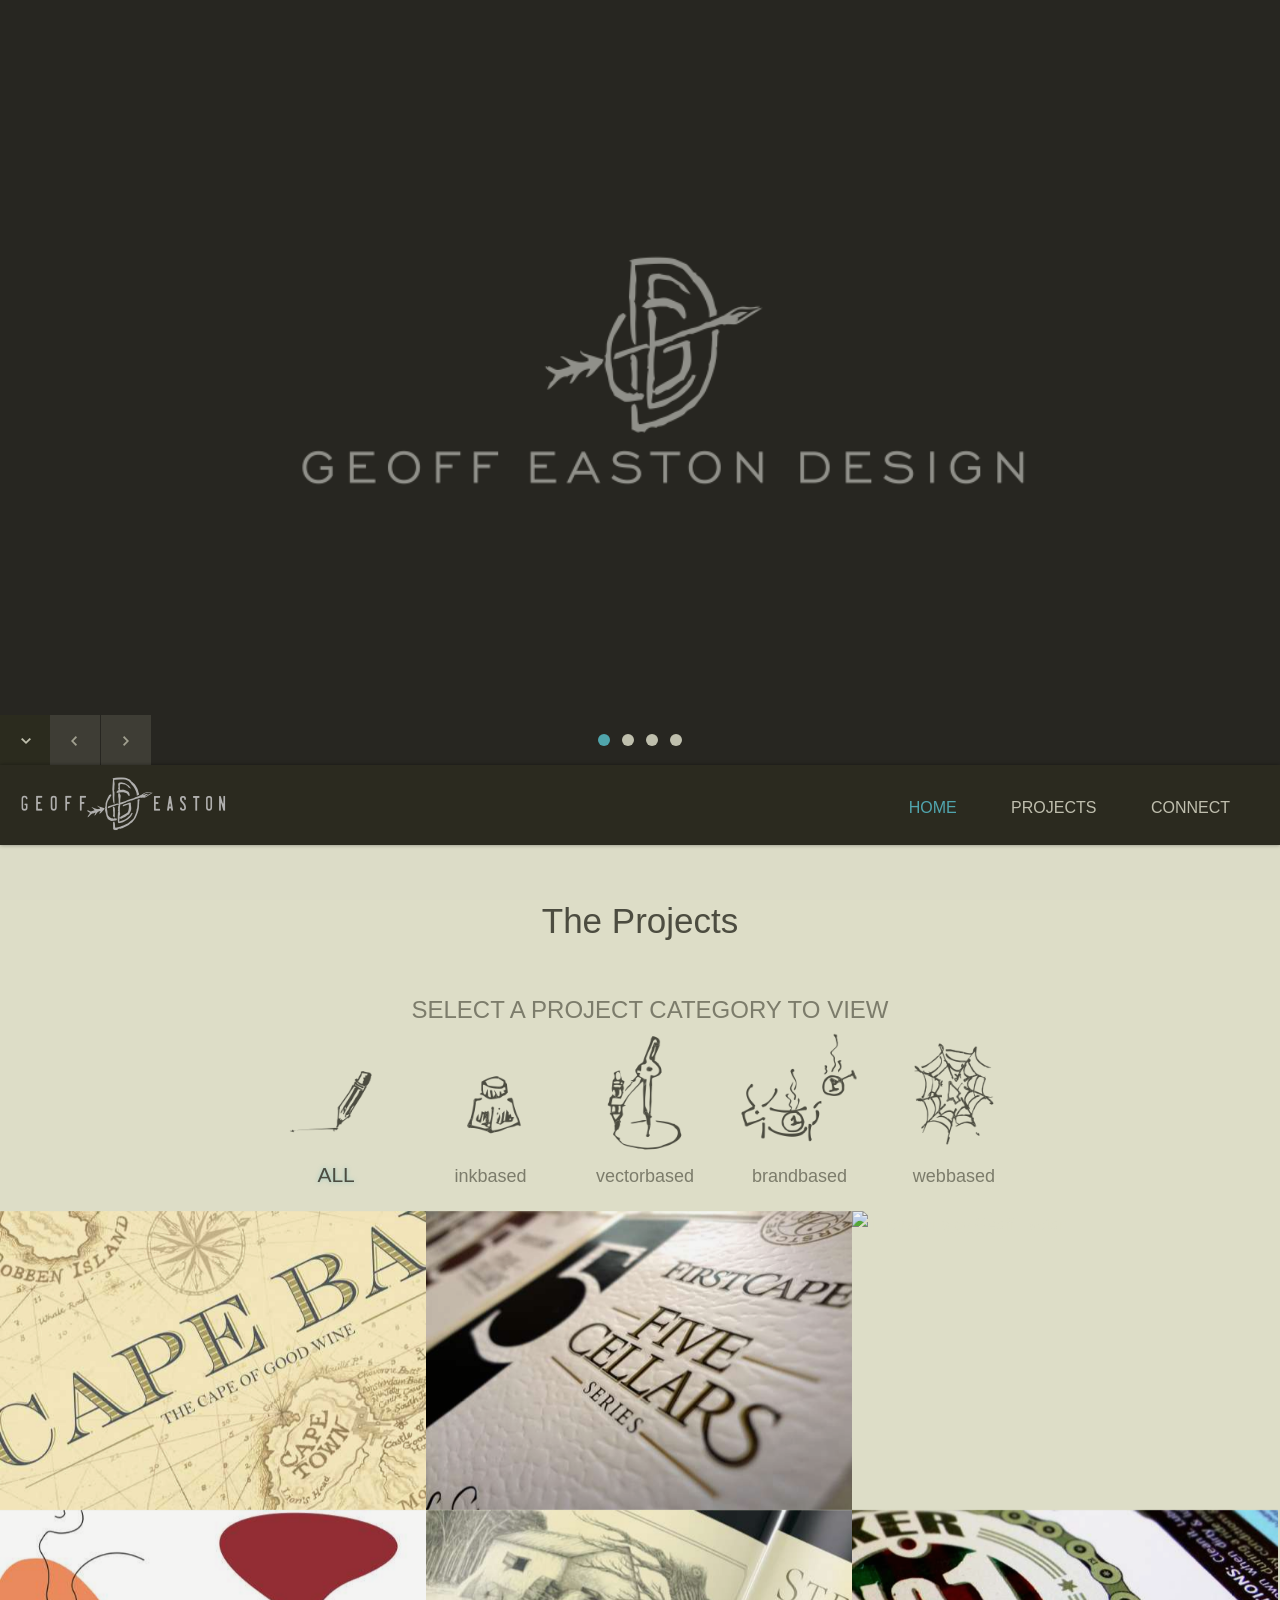
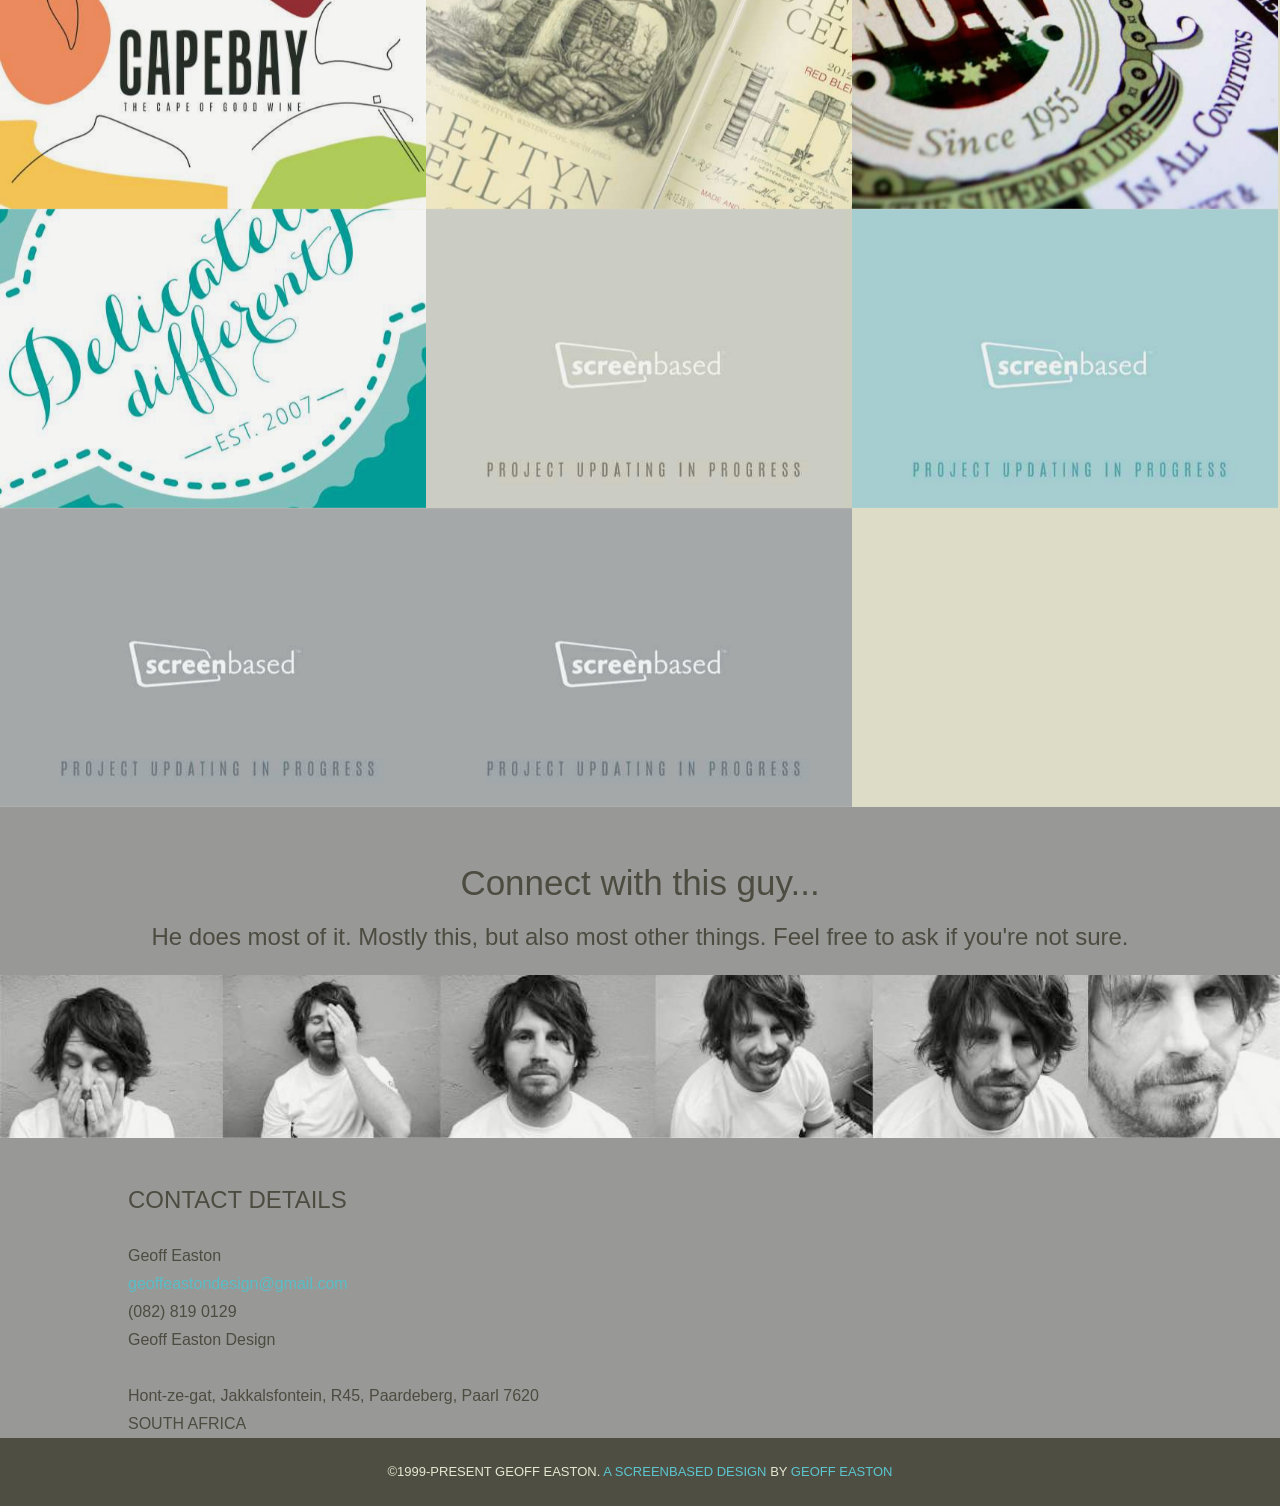
==== commit 3fb926b2: "Update meta description and address details" ====
--- a/index.html
+++ b/index.html
@@ -13,7 +13,7 @@
    
 <title>Geoff Easton | Graphic &amp; Web Design</title>   
 
-<meta name="description" content="Graphic design, from concept to multiple applications — for screen based web applications, or onto any printed media, indoor/outdoor &amp; vehiclie branding applications. Part of the graphic evolution since 1999." /> 
+<meta name="description" content="Brand Authenticity through Graphic Design &amp; Illustration. Racecar liveries, Vehicle Branding, Printed Media, &amp; Signage Manufacturing. Real since 1999." /> 
 
 <!-- Mobile Specifics -->
 <meta name="viewport" content="width=device-width, initial-scale=1.0">
@@ -51,7 +51,7 @@
 <link href="../../_include/css/supersized.shutter.css" rel="stylesheet">
 
 <!-- Google Font -->
-<link href='http://fonts.googleapis.com/css?family=Titillium+Web:400,200,200italic,300,300italic,400italic,600,600italic,700,700italic,900' rel='stylesheet' type='text/css'>
+<link href='https://fonts.googleapis.com/css?family=Titillium+Web:400,200,200italic,300,300italic,400italic,600,600italic,700,700italic,900' rel='stylesheet' type='text/css'>
 
 <!-- Fav Icon -->
 <link rel="icon" type="image/gif" href="favicon.ico">
@@ -76,7 +76,7 @@
 
   (function() {
     var ga = document.createElement('script'); ga.type = 'text/javascript'; ga.async = true;
-    ga.src = ('https:' == document.location.protocol ? 'https://ssl' : 'http://www') + '.google-analytics.com/ga.js';
+    ga.src = ('https:' == document.location.protocol ? 'https://ssl' : 'https://www') + '.google-analytics.com/ga.js';
     var s = document.getElementsByTagName('script')[0]; s.parentNode.insertBefore(ga, s);
   })();
 
@@ -347,9 +347,9 @@
                     <li>
                         Geoff Easton Design
                         <br>
-                        Paarl, 7620
+                        
                         <br>
-						Hontzegat, Paardeberg
+						Hont-ze-gat, Jakkalsfontein, R45, Paardeberg, Paarl 7620
 						<br>
                         SOUTH AFRICA
                     </li>
@@ -371,10 +371,10 @@
                 <nav id="social">
                     <ul>
                         <li><a href="https://twitter.com/screenbased" title="Follow Me on Twitter" target="_blank"><span class="font-icon-social-twitter"></span></a></li>
-                        <li><a href="http://www.behance.net/screenbased" title="Follow Me on Behance" target="_blank"><span class="font-icon-social-behance"></span></a></li>
+                        <li><a href="https://www.behance.net/screenbased" title="Follow Me on Behance" target="_blank"><span class="font-icon-social-behance"></span></a></li>
                         <li><a href="https://www.facebook.com/ScreenBased" title="Follow Me on Facebook" target="_blank"><span class="font-icon-social-facebook"></span></a></li>
                         <li><a href="https://plus.google.com/goscreenbased" title="Follow Me on Google Plus" target="_blank"><span class="font-icon-social-google-plus"></span></a></li>
-                        <li><a href="http://www.linkedin.com/in/geoffeaston" title="Follow Me on LinkedIn" target="_blank"><span class="font-icon-social-linkedin"></span></a></li>
+                        <li><a href="https://www.linkedin.com/in/geoffeaston" title="Follow Me on LinkedIn" target="_blank"><span class="font-icon-social-linkedin"></span></a></li>
                     </ul>
                 </nav>
             </div>
@@ -397,7 +397,7 @@
 
 
 <!-- Js -->
-<script src="http://ajax.googleapis.com/ajax/libs/jquery/1.9.1/jquery.min.js"></script> <!-- jQuery Core -->
+<script src="https://ajax.googleapis.com/ajax/libs/jquery/1.9.1/jquery.min.js"></script> <!-- jQuery Core -->
 <script src="../../_include/js/bootstrap.min.js"></script> <!-- Bootstrap -->
 <script src="../../_include/js/supersized.3.2.7.min.js"></script> <!-- Slider -->
 <script src="../../_include/js/waypoints.js"></script> <!-- WayPoints -->
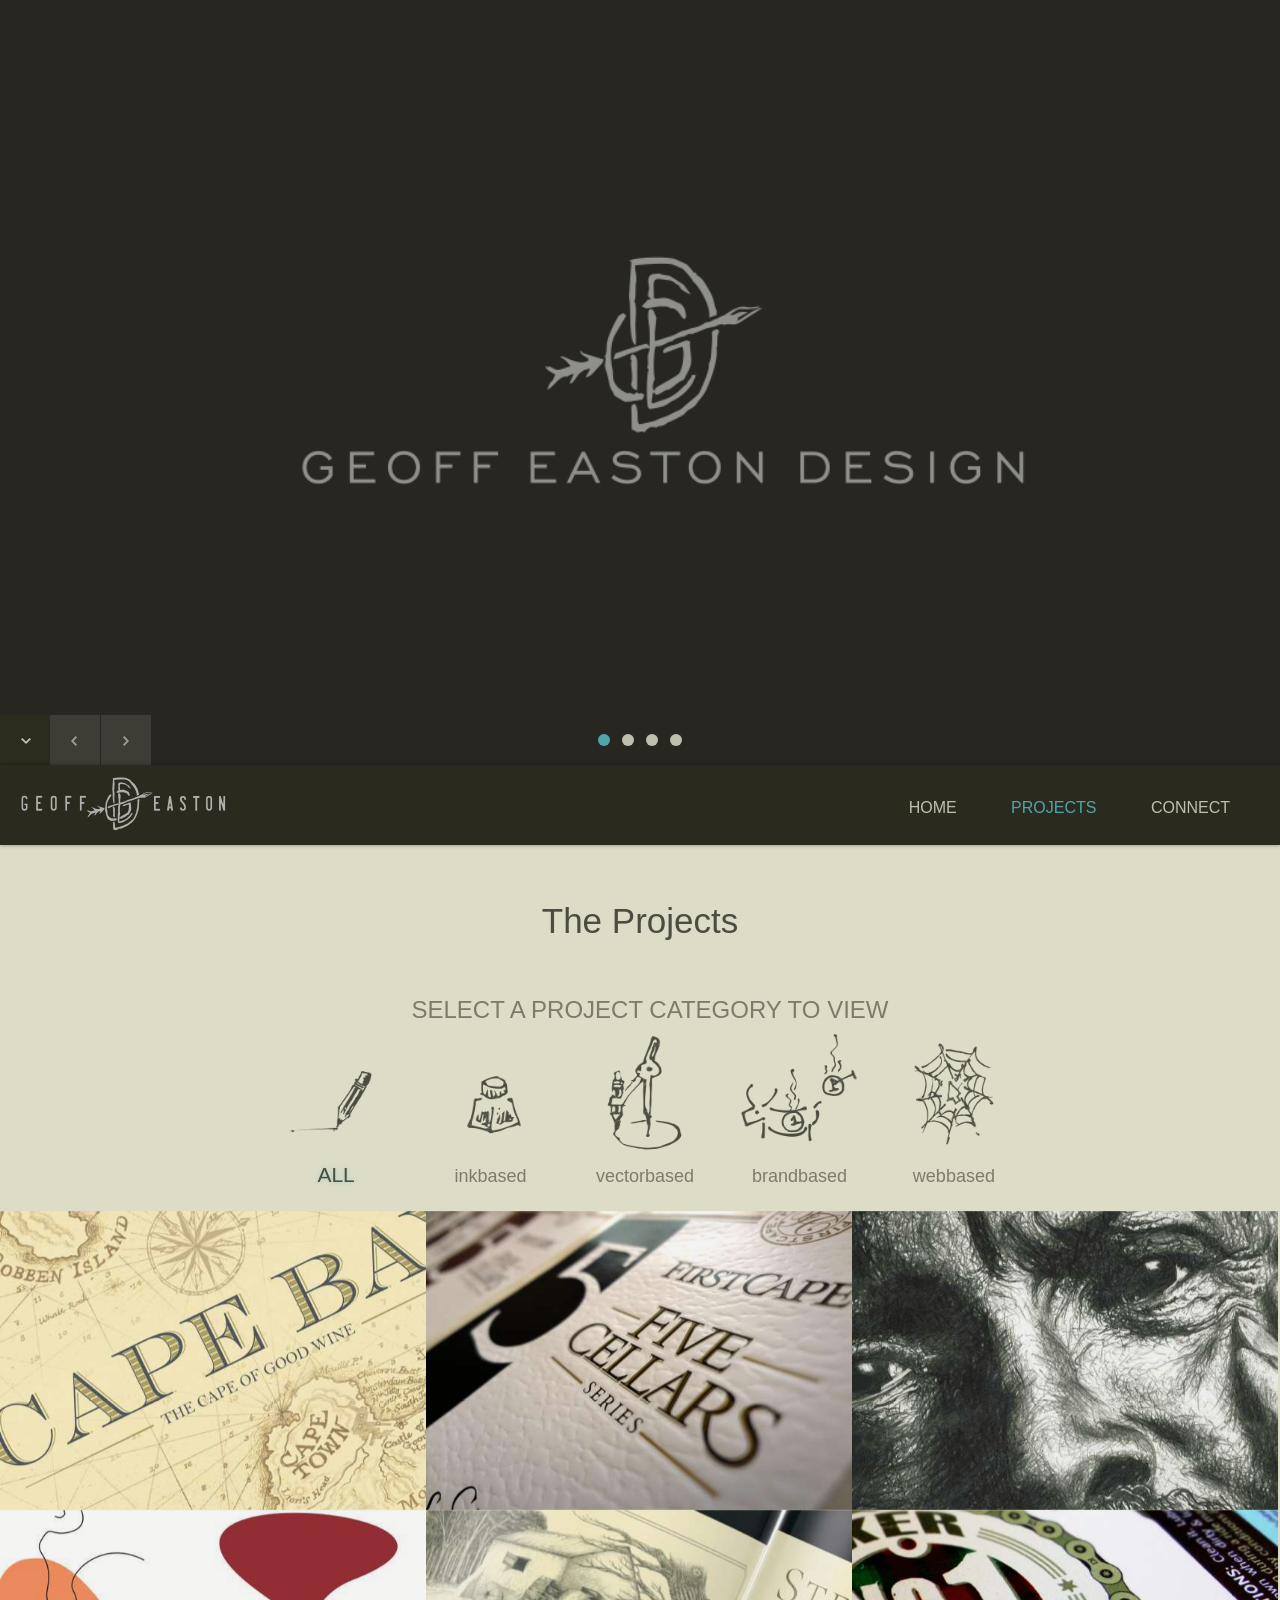
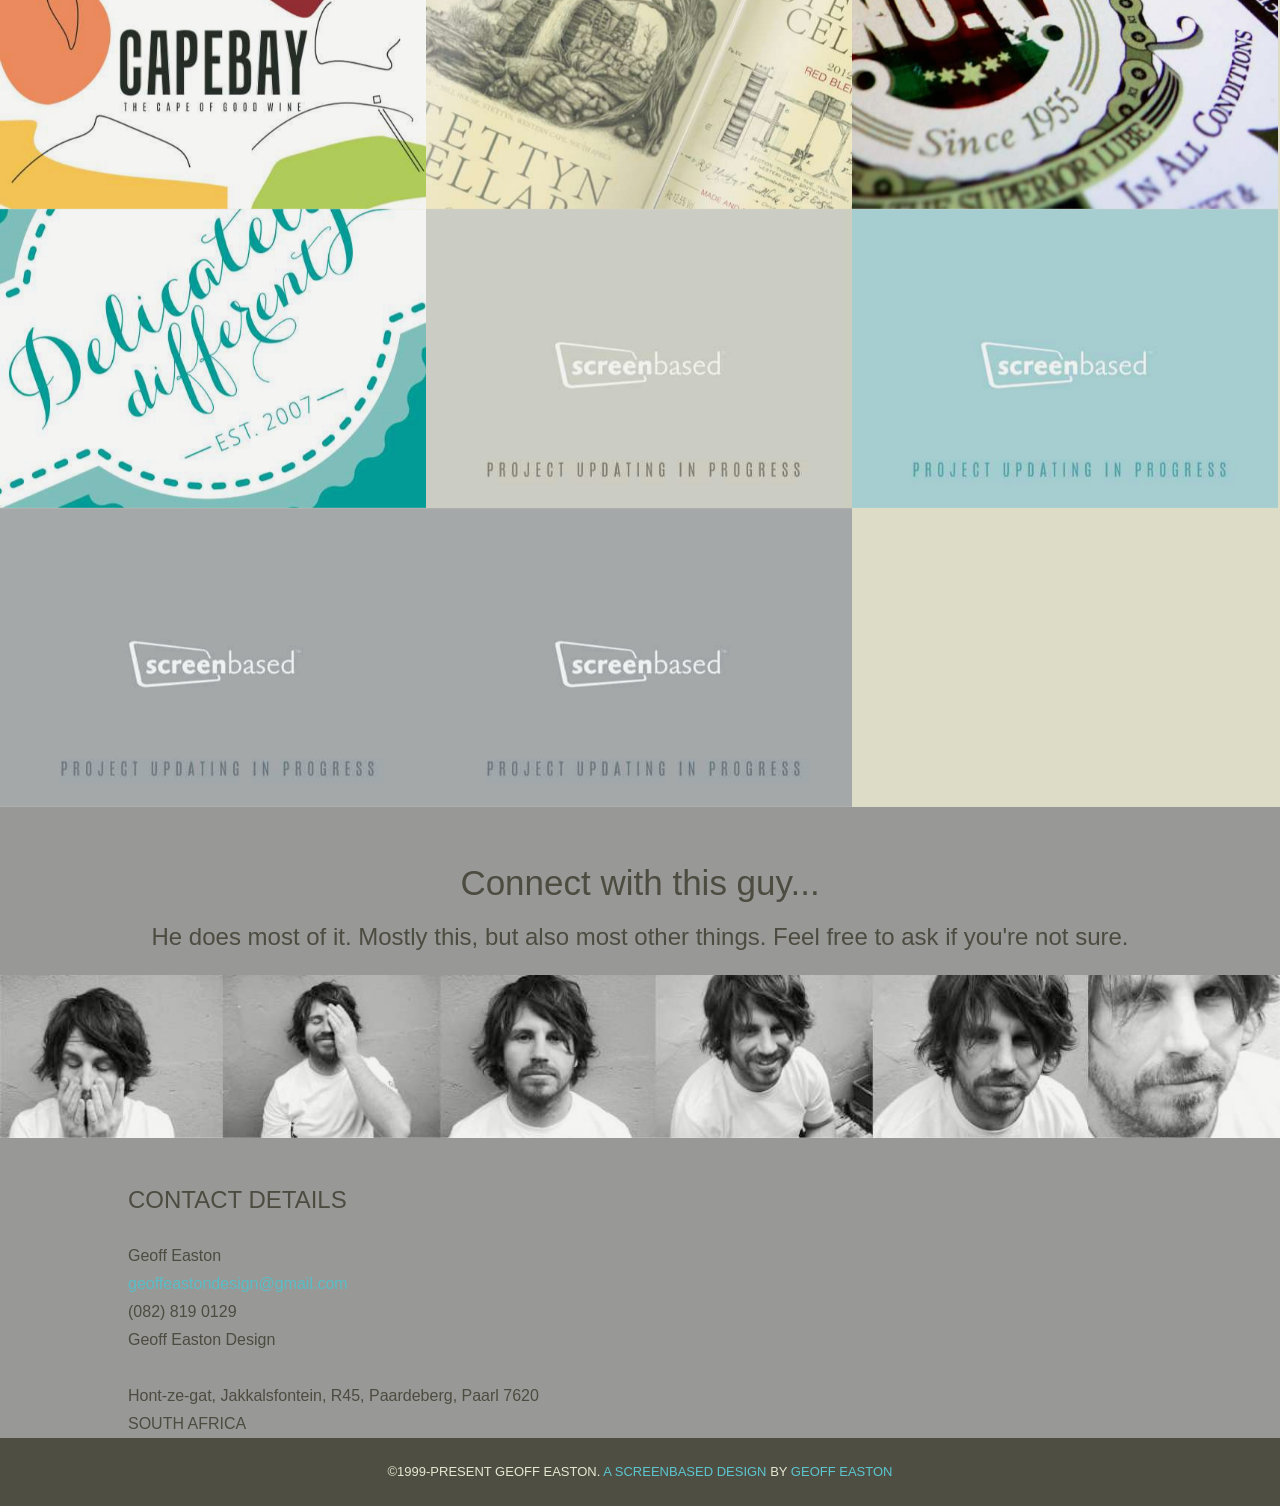
==== commit 34059edc: "Fix image source path for illustration thumbnail" ====
--- a/index.html
+++ b/index.html
@@ -205,7 +205,7 @@
                                     <span class="overlay-img-thumb font-icon-plus"></span>
                                 </a>
                                 <!-- Thumb Image and Description -->
-                                <img src="../../../../_include/img/work/thumbs/Illustration_thumb" alt="Illustrations by Geoff Easton.">
+                                <img src="../../../../_include/img/work/thumbs/Illustration_thumb.jpg" alt="Illustrations by Geoff Easton.">
                             </li>
                         	<!-- End Item Project -->
 							
